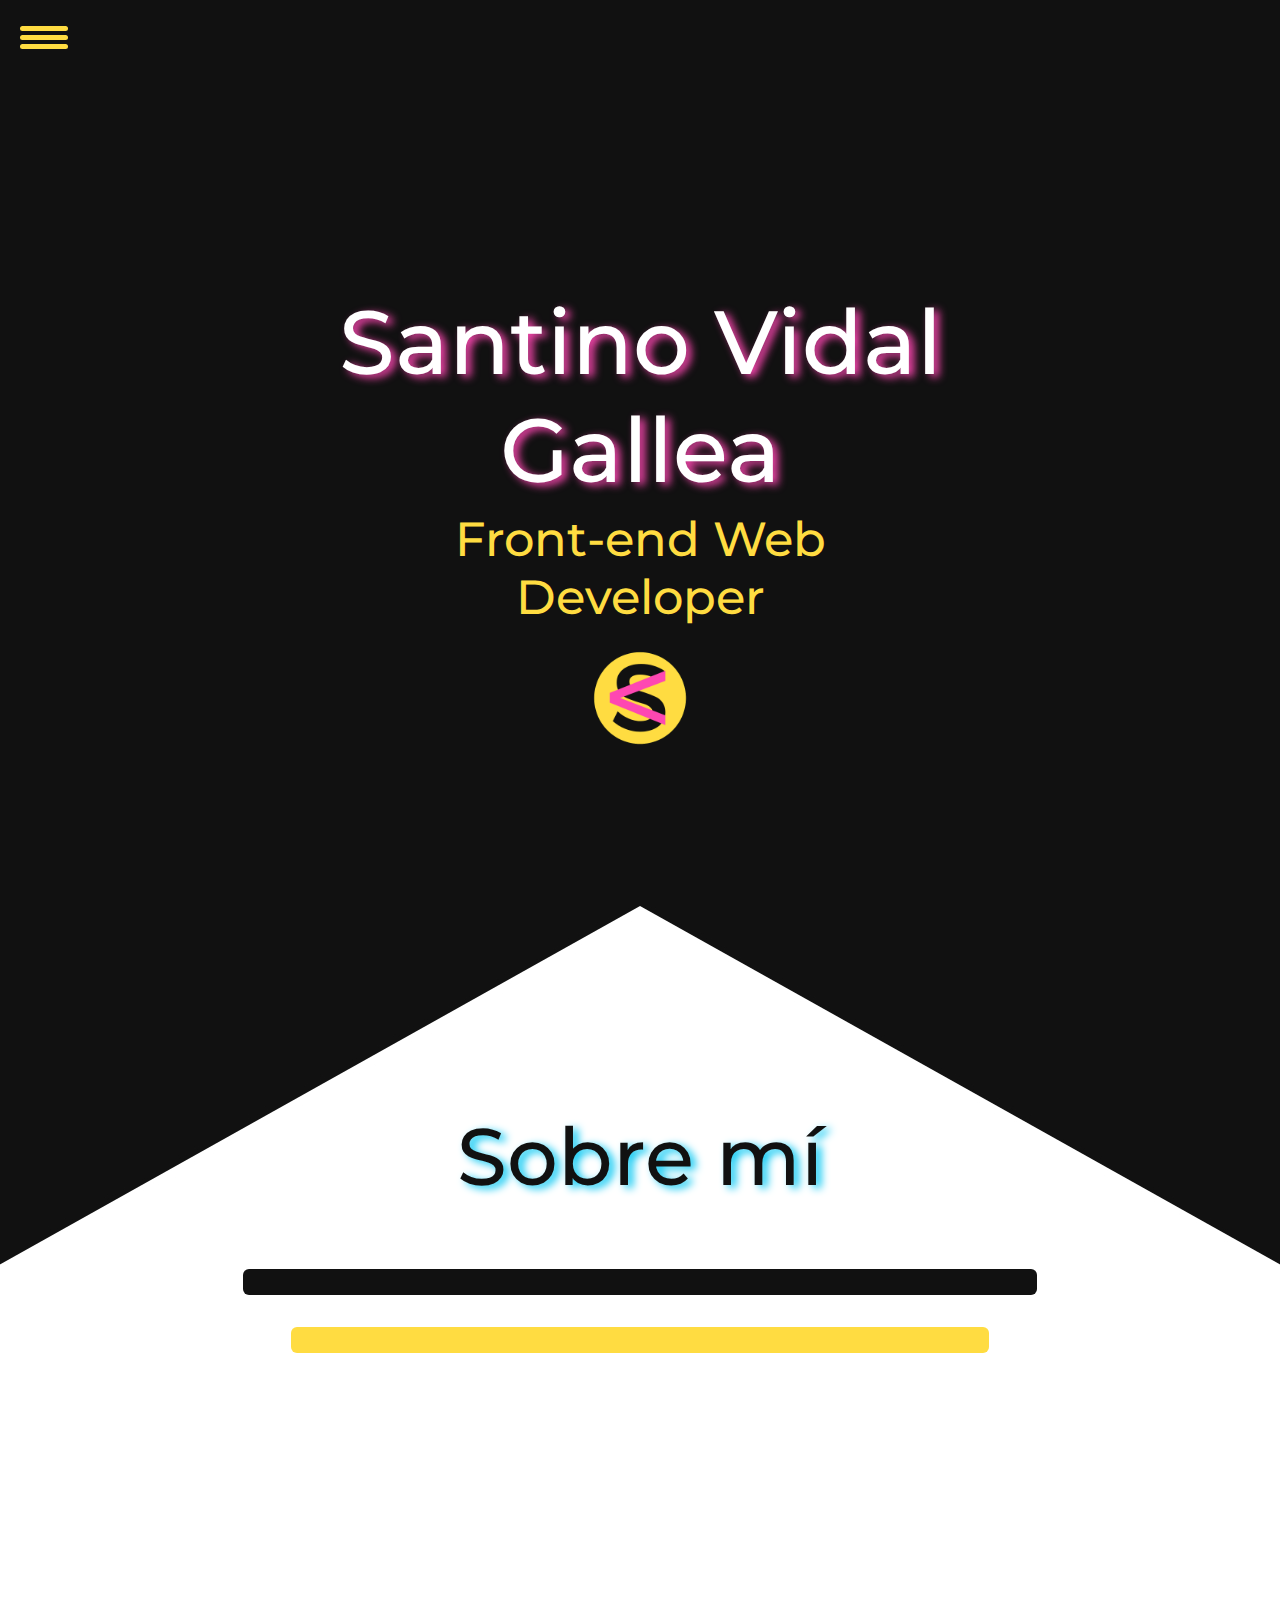
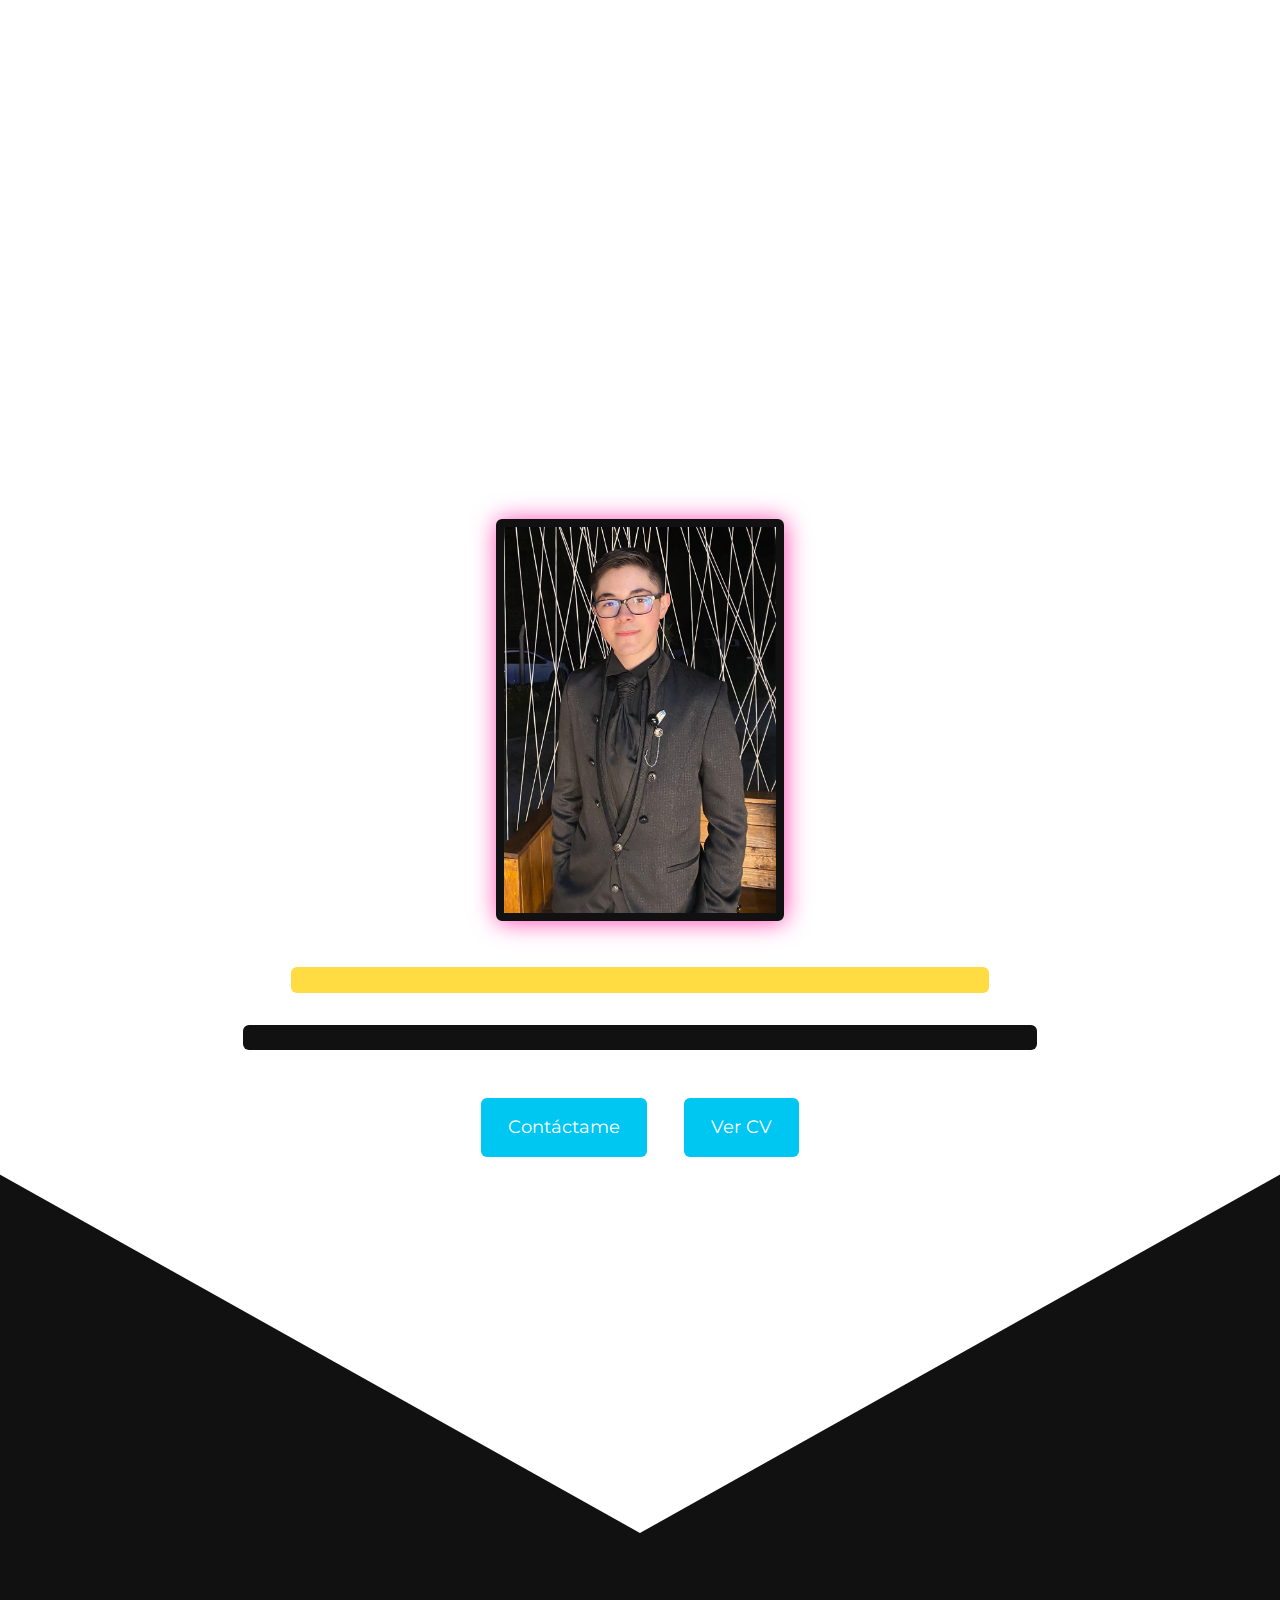
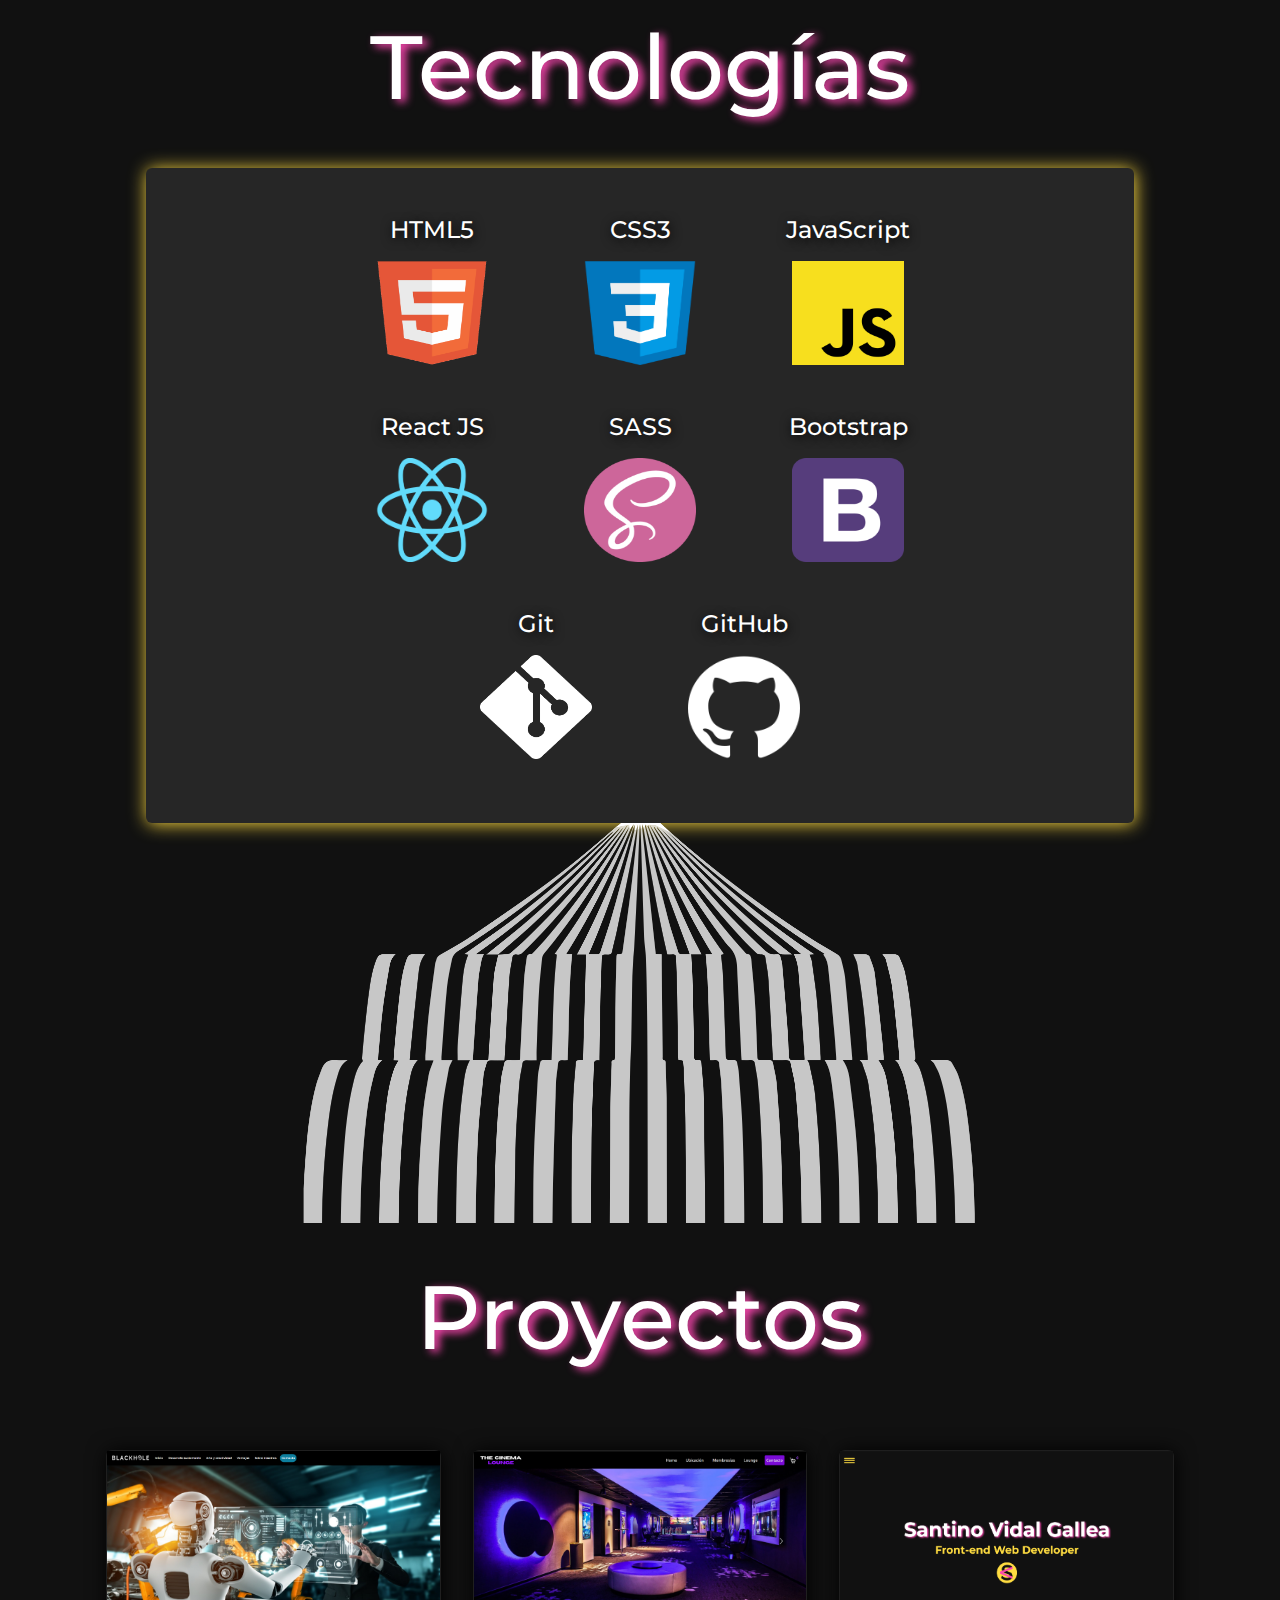
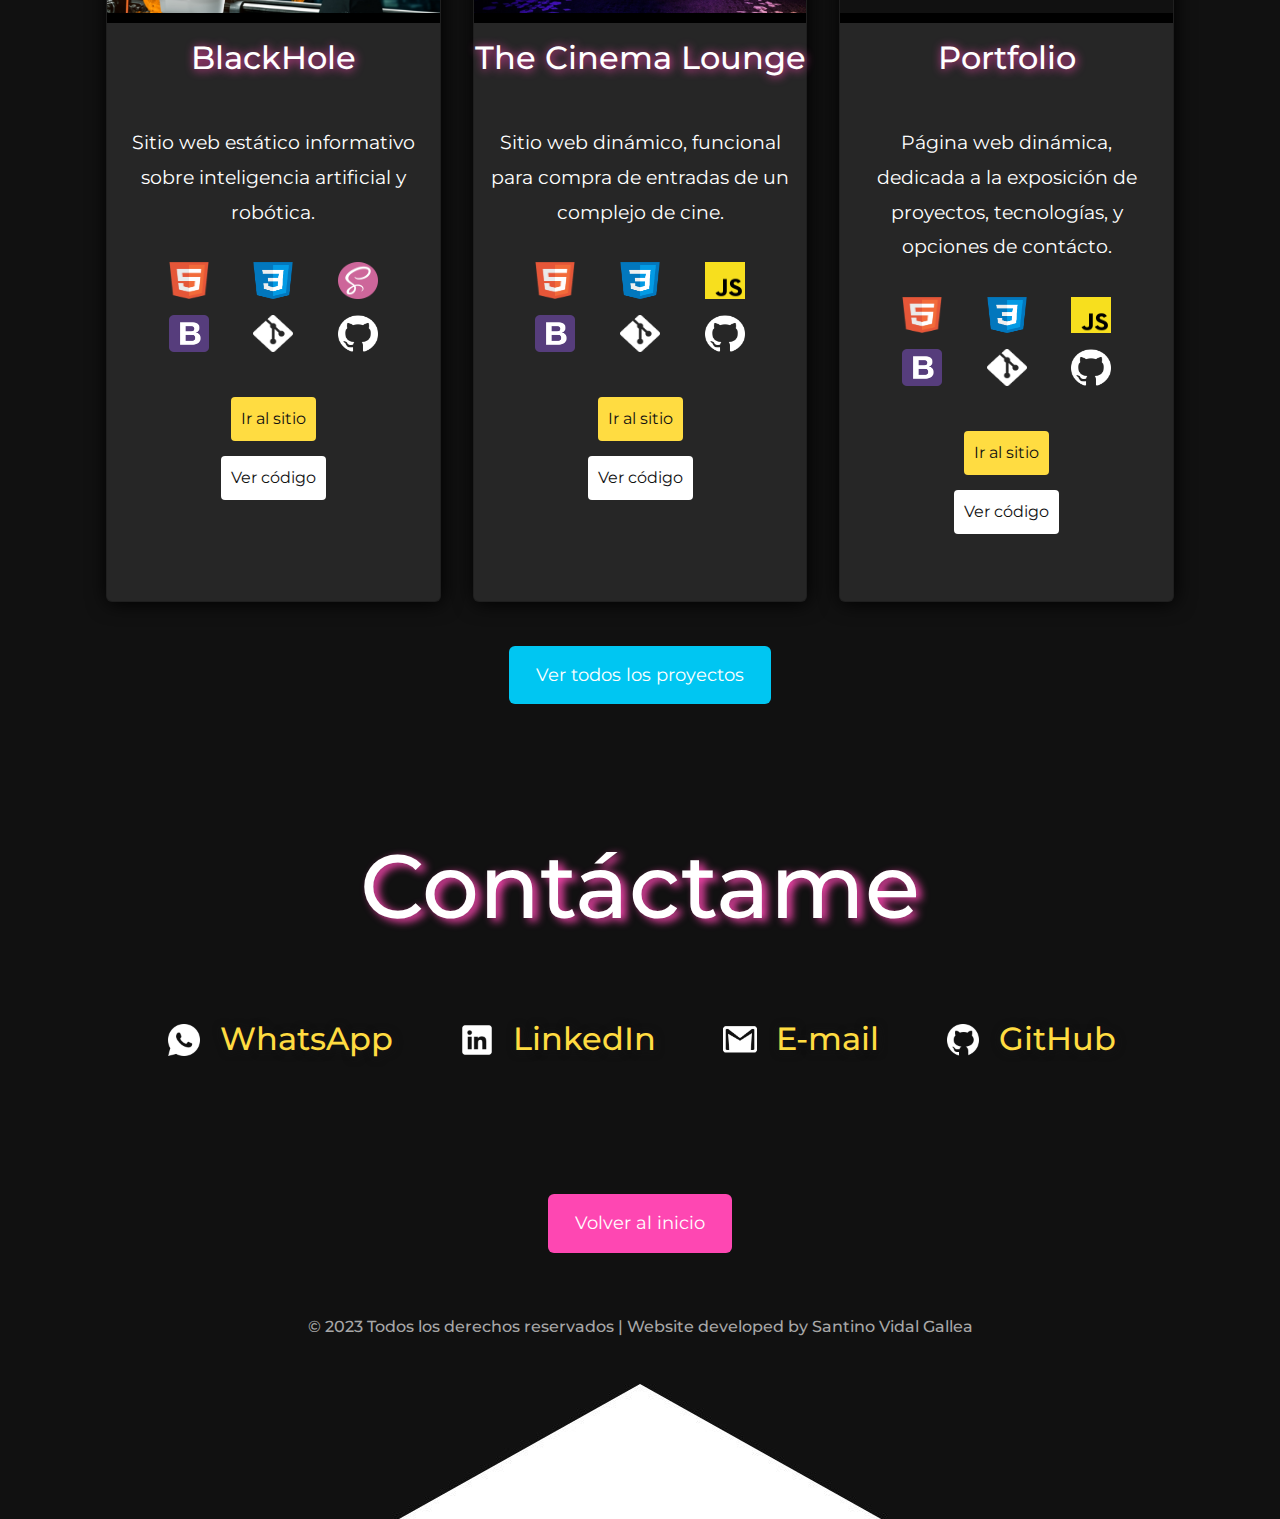
==== index.html @ 3fe56e01 "Corrección de párrafos" ====
<!DOCTYPE html>
<html lang="es">
  <head>
    <meta charset="UTF-8" />
    <meta http-equiv="X-UA-Compatible" content="IE=edge" />
    <meta name="viewport" content="width=device-width, initial-scale=1.0" />

    <!-- Favicon -->
    <link rel="shortcut icon" href="./img/svLogo.png" type="image/x-icon" />

    <!-- Link Animaciones AOS -->
    <link rel="stylesheet" href="https://unpkg.com/aos@next/dist/aos.css" />

    <!-- Link Bootstrap CSS -->
    <link
      rel="stylesheet"
      href="https://cdn.jsdelivr.net/npm/bootstrap@5.3.0-alpha1/dist/css/bootstrap.min.css"
    />

    <!-- Link CSS -->
    <link rel="stylesheet" href="./style/style.css" />

    <title>Portfolio | Santino Vidal Gallea</title>
  </head>

  <body>
    <header>
      <div id="menu">
        <div id="menu-bar" onclick="menuOnClick()">
          <div id="bar1" class="bar"></div>
          <div id="bar2" class="bar"></div>
          <div id="bar3" class="bar"></div>
        </div>
        <nav class="nav" id="nav">
          <ul>
            <li><a href="#">Inicio</a></li>
            <li><a href="#aboutMeLink">Sobre mí</a></li>
            <li><a href="#techLink">Tecnologías</a></li>
            <li><a href="#proyectosLink">Proyectos</a></li>
            <li>
              <a href="#contactLink">
                <p>Contáctame</p>
              </a>
            </li>
          </ul>
        </nav>
      </div>

      <div class="menu-bg" id="menu-bg"></div>
    </header>

    <main>
      <div class="container presentacion" id="inicio">
        <h1>Santino Vidal Gallea</h1>
        <h2>Front-end Web Developer</h2>
        <a
          href="https://www.linkedin.com/in/santino-vidal-gallea/"
          target="_blank"
        >
          <img class="logo" src="./img/svLogo.png" alt="Logo"
        /></a>
      </div>

      <div><img src="./img/slice.jpg" alt="slice" id="aboutMeLink" /></div>

      <div class="aboutMe">
        <h3>Sobre mí</h3>

        <div class="flag1"></div>
        <div class="flag2"></div>

        <p data-aos="fade-up" data-aos-duration="800">
          Mi nombre es Santino, nací en febrero del 2004, soy de Cosquín,
          Córdoba, Argentina. Me apasiona desarrollar mi creatividad,
          imaginación y conocimientos.
        </p>

        <p class="interFlag" data-aos="fade-up" data-aos-duration="800">
          Tengo un muy buen desempeño en la resolución de problemas y desarrollo
          de trabajos en equipo. Soy una persona responsable, dispuesta a dar lo
          mejor de mí siempre, para que todos los objetivos se lleven a cabo
          correctamente. Me gusta estar atento a los detalles, y realizar
          análisis en función al cumplimiento de las metas definidas.
        </p>
        <div class="perfil">
          <img src="./img/perfil.jpg" alt="Santino Vidal Gallea" />
        </div>

        <div class="flag2"></div>
        <div class="flag1"></div>

        <div class="botonContacto">
          <a
            href="https://www.linkedin.com/in/santino-vidal-gallea/"
            target="_blank"
            class="btn btn-primary"
            >Contáctame</a
          >
          <a
            href="https://drive.google.com/file/d/1b5MKSQIRP-0lL0X7_b40puyJpjWVfy6h/view?usp=drive_link"
            target="_blank"
            class="btn btn-primary"
            >Ver CV</a
          >
        </div>
      </div>

      <div><img class="transformed" src="./img/slice.jpg" alt="slice" /></div>

      <div class="container tecnologias">
        <h1 id="techLink">Tecnologías</h1>
        <div class="logosTech">
          <div>
            <h4>HTML5</h4>
            <img src="./img/html.png" alt="HTML5" />
          </div>
          <div>
            <h4>CSS3</h4>
            <img src="./img/css.png" alt="CSS3" />
          </div>
          <div>
            <h4>JavaScript</h4>
            <img src="./img/js.jpg" alt="JavaScript" />
          </div>
          <div>
            <h4>React JS</h4>
            <img src="./img/react.png" alt="React JS" />
          </div>
          <div>
            <h4>SASS</h4>
            <img src="./img/sass.png" alt="SASS" />
          </div>
          <div>
            <h4>Bootstrap</h4>
            <img src="./img/bootstrap.png" alt="Bootstrap" />
          </div>
          <div>
            <h4>Git</h4>
            <img src="./img/git.png" alt="Git" />
          </div>
          <div>
            <h4>GitHub</h4>
            <img src="./img/github.png" alt="GitHub" />
          </div>
        </div>
      </div>

      <div class="frame3 transformed">
        <img src="./img/frame3.png" alt="frame3" />
      </div>

      <div class="title-cards" id="proyectosLink">
        <h1>Proyectos</h1>
      </div>

      <div class="container-card">
        <div class="card">
          <figure>
            <img src="./img/blackhole.png" />
          </figure>
          <div class="contenido-card">
            <h4>BlackHole</h4>
            <p>
              Sitio web estático informativo sobre inteligencia artificial y
              robótica.
            </p>
            <div class="row miniIcons">
              <img src="./img/html.png" alt="html" />
              <img src="./img/css.png" alt="css" />
              <img src="./img/sass.png" alt="sass" />
              <img src="./img/bootstrap.png" alt="bootstrap" />
              <img src="./img/git.png" alt="git" />
              <img src="./img/github.png" alt="github" />
            </div>
            <a
              href="https://blackhole-ia.netlify.app/index.html"
              target="_blank"
              >Ir al sitio</a
            >
            <div class="codigo">
              <a
                href="https://github.com/SantinoVidal/BlackHole"
                target="_blank"
                >Ver código</a
              >
            </div>
          </div>
        </div>

        <div class="card">
          <figure>
            <img src="./img/TCL.png" />
          </figure>
          <div class="contenido-card">
            <h4>The Cinema Lounge</h4>
            <p>
              Sitio web dinámico, funcional para compra de entradas de un
              complejo de cine.
            </p>
            <div class="row miniIcons">
              <img src="./img/html.png" alt="html" />
              <img src="./img/css.png" alt="css" />
              <img src="./img/js.jpg" alt="JavaScript" />
              <img src="./img/bootstrap.png" alt="bootstrap" />
              <img src="./img/git.png" alt="git" />
              <img src="./img/github.png" alt="github" />
            </div>
            <a href="https://the-cinema-lounge.netlify.app" target="_blank"
              >Ir al sitio</a
            >
            <div class="codigo">
              <a
                href="https://github.com/SantinoVidal/CinemaLounge"
                target="_blank"
                >Ver código</a
              >
            </div>
          </div>
        </div>

        <div class="card">
          <figure>
            <img src="./img/portfolio.png" />
          </figure>
          <div class="contenido-card">
            <h4>Portfolio</h4>
            <p>
              Página web dinámica, dedicada a la exposición de proyectos,
              tecnologías, y opciones de contácto.
            </p>
            <div class="row miniIcons">
              <img src="./img/html.png" alt="html" />
              <img src="./img/css.png" alt="css" />
              <img src="./img/js.jpg" alt="JS" />
              <img src="./img/bootstrap.png" alt="bootstrap" />
              <img src="./img/git.png" alt="git" />
              <img src="./img/github.png" alt="github" />
            </div>
            <a href="https://santinovidal-portfolio.netlify.app" target="_blank"
              >Ir al sitio</a
            >
            <div class="codigo">
              <a
                href="https://github.com/SantinoVidal/Portfolio"
                target="_blank"
                >Ver código</a
              >
            </div>
          </div>
        </div>
      </div>
      <div class="todos">
        <a href="./sections/proyectos.html" class="btn btn-primary"
          >Ver todos los proyectos</a
        >
      </div>

      <div class="container contacto" id="contactLink">
        <h1>Contáctame</h1>
        <div class="wsp">
          <img src="./img/wsp.png" alt="Whatsapp contact" />
          <a
            href="https://api.whatsapp.com/send?phone=543541581916"
            target="_blank"
          >
            <h2>WhatsApp</h2>
          </a>
          <img src="./img/linkedinLogo.png" alt="LinkedIn" />
          <a
            href="https://www.linkedin.com/in/santino-vidal-gallea/"
            target="_blank"
          >
            <h2>LinkedIn</h2>
          </a>
          <img src="./img/gmail.png" alt="Whatsapp contact" />
          <a
            href="https://mail.google.com/mail/u/0/?fs=1&tf=cm&source=mailto&to=vidalgalleasantino@gmail.com"
            target="_blank"
          >
            <h2>E-mail</h2>
          </a>
          <img src="./img/githubLogo.png" alt="Whatsapp contact" />
          <a href="https://github.com/SantinoVidal" target="_blank">
            <h2>GitHub</h2>
          </a>
        </div>
      </div>
    </main>

    <footer>
      <div class="botonContacto">
        <a href="#" class="btn btn-danger">Volver al inicio</a>
      </div>
      <h5>
        © 2023 Todos los derechos reservados | Website developed by Santino
        Vidal Gallea
      </h5>
      <div>
        <img src="./img/slice2.jpg" alt="slice" />
      </div>
    </footer>

    <!-- Link Bootstrap JS -->
    <script
      src="https://cdn.jsdelivr.net/npm/bootstrap@5.3.0-alpha1/dist/js/bootstrap.bundle.min.js"
      integrity="sha384-w76AqPfDkMBDXo30jS1Sgez6pr3x5MlQ1ZAGC+nuZB+EYdgRZgiwxhTBTkF7CXvN"
      crossorigin="anonymous"
    ></script>

    <!-- Link AOS JS -->
    <script src="https://unpkg.com/aos@next/dist/aos.js"></script>
    <script>
      AOS.init();
    </script>

    <!-- Link JS -->
    <script src="main.js"></script>
  </body>
</html>
---- style/style.css ----
/* Importación de fuentes de texto */

@import url('https://fonts.googleapis.com/css2?family=Montserrat:wght@700&display=swap');

* {
     margin: 0;
     padding: 0;
     box-sizing: border-box;
}

/* Navbar */

header {
     position: fixed;
     z-index: 100;
}

.menuProyect {
     margin-top: -1.21rem;
}

#menu {
     z-index: 2;
}

#menu-bar {
     width: 3rem;
     height: 5rem;
     margin: 30px 0 20px 20px;
     cursor: pointer;
}

.bar {
     height: 5px;
     width: 100%;
     background-color: #ffdc41;
     display: block;
     border-radius: 5px;
     transition: 0.3s ease;
}

#bar1 {
     transform: translateY(-4px);
}

#bar3 {
     transform: translateY(4px);
}

.nav {
     transition: 0.3s ease;
     display: none;
}

.nav ul {
     padding: 0 22px;
}

.nav li {
     list-style: none;
     padding: 12px 0;
}

.nav li a {
     color: #111111;
     font-size: 1.6rem;
     text-decoration: none;
     transition: 0.4s;
     font-family: 'Montserrat', sans-serif;
}

.nav li a:hover {
     color: #191818;
     transition: 0.4s;
     text-shadow: #fe47b2 2px 1px 5px;
}

.menu-bg,
#menu {
     top: 0;
     left: 0;
     position: absolute;
}

.menu-bg {
     z-index: 1;
     width: 0;
     height: 0;
     margin: 30px 0 20px 20px;
     background-image: linear-gradient(to right, #ffdc41, #ffdc43, #ffdd46, #ffdd48, #ffdd4a);
     border-radius: 50%;
     transition: 0.3s ease;
     box-shadow: #000000 10px 3px 40px;
}

.change {
     display: block;
}

.change .bar {
     background-color: #111111;
}

.change #bar1 {
     transform: translateY(4px) rotateZ(-45deg);
}

.change #bar2 {
     opacity: 0;
}

.change #bar3 {
     transform: translateY(-6px) rotateZ(45deg);
}

.change-bg {
     width: 620px;
     height: 860px;
     transform: translate(-60%, -30%);
}

.nav li p {
     margin: 0rem;
     font-size: 1.6rem;
     color: #fe47b2;
     transition: 0.4s;
}

.nav li p:hover {
     color: #fe47b2;
     transition: 0.4s;
     text-shadow: #00afd6 2px 1px 5px;
}

/* Página principal */

body {
     height: 100%;
     background-color: #111111;
}

.presentacion {
     padding: 17.5rem;
     padding-bottom: 15rem;
     text-align: center;
}

h1 {
     text-align: center;
     margin-top: 0.5rem;
     margin-left: -7rem;
     margin-right: -7rem;
     font-size: 5.6rem;
     color: #ffffff;
     font-family: 'Montserrat', sans-serif;
     text-shadow: #fe47b2 5px 3px 8px;
}

h2 {
     text-align: center;
     font-size: 3rem;
     color: #ffdc41;
     font-family: 'Montserrat', sans-serif;
}

.logo {
     margin-top: 1rem;
     width: 6rem;
     height: 6rem;
     margin-bottom: -5rem;
}

/* Sobre mí */

img {
     width: 100%;
}

.aboutMe {
     background: #ffffff;
     /* fallback for old browsers */
     background: -webkit-linear-gradient(to right, #ffffff, #ffffff);
     /* Chrome 10-25, Safari 5.1-6 */
     background: linear-gradient(to right, #ffffff, #ffffff);
     /* W3C, IE 10+/ Edge, Firefox 16+, Chrome 26+, 
     Opera 12+, Safari 7+ */
     padding: 21.2rem;
     padding-bottom: 0rem;
}

h3 {
     font-size: 5rem;
     margin-top: -31rem;
     margin-bottom: 4rem;
     color: #111111;
     text-align: center;
     font-family: 'Montserrat', sans-serif;
     text-shadow: #00c6f2 5px 3px 8px;
}

.flag1 {
     padding: 0.8rem;
     margin-left: -6rem;
     margin-right: -6rem;
     margin-top: 3rem;
     background-color: #111111;
     border-radius: 6px;
}

.flag2 {
     padding: 0.8rem;
     margin-left: -3rem;
     margin-right: -3rem;
     margin-top: 2rem;
     margin-bottom: -1rem;
     background-color: #ffdc41;
     border-radius: 6px;
}

p {
     margin-top: 4rem;
     margin-bottom: -2rem;
     font-size: 1.9rem;
     color: #111111;
     text-align: center;
     font-family: 'Montserrat', sans-serif;
}

.interFlag {
     margin-top: 4rem;
     margin-bottom: 3rem;
}

.perfil {
     margin: auto;
     margin-top: 2rem;
     margin-bottom: 10rem;
     width: 18rem;
     height: 18rem;
}

.perfil img {
     border: 0.5rem solid #111111;
     box-shadow: #fe47b2 1px 1px 25px;
     border-radius: 6px;
}

.botonContacto {
     text-align: center;
}

.btn-primary {
     background-color: #00c6f2;
     color: white;
     font-size: 1.1rem;
     font-family: 'Montserrat', sans-serif;
     padding: 1rem;
     padding-left: 1.7rem;
     padding-right: 1.7rem;
     margin-top: 3rem;
     margin-bottom: 1rem;
     margin-left: 1rem;
     margin-right: 1rem;
     border: none;
     transition: 0.4s;
}

.btn-primary:hover {
     background-color: #00afd6;
     color: #fff;
     box-shadow: #00afd6 1px 1px 11px;
     transition: 0.4s;
}

.transformed {
     transform: rotate(180deg);
}

/* Tecnologías */

.tecnologias {
     background-color: #111111;
     padding-top: 23rem;
     padding-bottom: 8rem;
}

.tecnologias h1 {
     text-align: center;
     margin-top: -18rem;
}

.logosTech {
     background-color: #262626;
     padding-top: 2rem;
     padding-bottom: 2rem;
     padding-left: 5rem;
     padding-right: 5rem;
     margin-top: 3rem;
     display: flex;
     flex-direction: row;
     justify-content: center;
     flex-wrap: wrap;
     margin-left: 4rem;
     margin-right: 4rem;
     border: solid 0px #111111;
     border-radius: 6px;
     box-shadow: #ffdc41 1px 1px 18px;
}

.tecnologias img {
     margin-bottom: 2rem;
     margin-left: 3rem;
     margin-right: 3rem;
     display: flex;
     flex-direction: row;
     width: 7rem;
     height: 6.5rem;
}

.logosTech h4 {
     font-size: 1.5rem;
     color: white;
     text-shadow: #000000 1px 2px 11px;
     text-align: center;
     margin-bottom: 1rem;
     margin-top: 1rem;
     font-family: 'Montserrat', sans-serif;
}

.frame3 {
     margin: auto;
     margin-top: -8rem;
     width: 50rem;
}

.frame3 img {
     height: 25rem;
}

/* Proyectos */

.title-cards h1 {
     margin-top: 0rem;
     text-align: center;
}

.card h4 {
     font-size: 2rem;
     color: white;
     text-shadow: #fe47b2 1px 1px 10px;
     margin-bottom: -1rem;
     font-family: 'Montserrat', sans-serif;
}

.card .contenido-card p {
     line-height: 1.8;
     color: #ffffff;
     font-size: 1.2rem;
     margin-bottom: 20px;
     margin-left: 1rem;
     margin-right: 1rem;
     font-family: 'Montserrat', sans-serif;
}

.container-card {
     width: 100%;
     display: flex;
     max-width: 1100px;
     margin: auto;
}

.title-cards {
     width: 100%;
     max-width: 1080px;
     margin: auto;
     padding: 20px;
     margin-top: 20px;
     margin-bottom: 2rem;
     text-align: center;
}

.card {
     width: 100%;
     height: 47rem;
     margin: 20px;
     margin-left: 1rem;
     margin-right: 1rem;
     border-radius: 6px;
     background-color: #262626;
     box-shadow: #000000 1px 1px 20px;
     transition: all 400ms ease-out;
     cursor: default;
}


.card:hover {
     box-shadow: #fe47b2 1px 1px 18px;
     transform: translateY(-3%);
}

.card img {
     width: 100%;
     height: 172px;
     border-bottom: solid 10px #000000;
}

.card .contenido-card {
     text-align: center;
}

.card .contenido-card a {
     display: inline-block;
     padding: 10px;
     margin-top: 10px;
     text-decoration: none;
     color: #111111;
     background-color: #ffdc41;
     border-radius: 4px;
     transition: all 400ms ease;
     margin-bottom: 5px;
     font-family: 'Montserrat', sans-serif;
}

.card .contenido-card a:hover {
     background-color: #ffeb90;
     color: #111111;
     box-shadow: #ffeb90 1px 1px 8px;
}

.card .contenido-card .codigo a {
     color: #111111;
     background-color: #ffffff;
}

.card .contenido-card .codigo a:hover {
     color: #111111;
     background-color: #ffffff;
     box-shadow: #ffffff 1px 1px 8px;
}

.flex-container {
     flex-wrap: wrap;
}

.miniIcons {
     margin: 2rem;
     margin-top: 1rem;
     display: flex;
     flex-direction: row;
     justify-content: space-evenly;
}

.miniIcons img {
     width: 4rem;
     height: 2.3rem;
     margin: 0.2rem;
     margin-top: 0.8rem;
     border: none;
}

.todos {
     margin-top: -1.5rem;
     text-align: center;
     font-family: 'Montserrat', sans-serif;
}

/* Contáctame */

.contacto {
     margin-top: 2rem;
     padding-bottom: 17rem;
}

.contacto h1 {
     margin-top: 7rem;
     text-align: center;
}

.contacto h2 {
     font-size: 2rem;
     margin-right: 2rem;
}

.contacto a {
     text-decoration: none;
     text-shadow: #161616 1px 1px 10px;
}

.contacto a:hover {
     text-shadow: #ffdc41 1px 1px 10px;
     transition: 0.4s;
}

.wsp {
     margin-top: 5rem;
     display: flex;
     flex-direction: row;
     justify-content: center;
     margin-bottom: -12rem;
}

.contacto img {
     height: 2.5rem;
     width: 2.5rem;
     margin-right: 1rem;
     margin-left: 2rem;
}

.btn-danger {
     background-color: #fe47b2;
     color: white;
     font-size: 1.1rem;
     font-family: 'Montserrat', sans-serif;
     padding: 1rem;
     padding-left: 1.7rem;
     padding-right: 1.7rem;
     margin-top: 3rem;
     margin-bottom: 3rem;
     margin-left: 1rem;
     margin-right: 1rem;
     border: none;
}

.btn-danger:hover {
     background-color: #ff6ec3;
     box-shadow: #ff6ec3 1px 1px 8px;
}

h5 {
     text-align: center;
     font-size: 1rem;
     color: #a7a7a7;
     font-family: 'Montserrat', sans-serif;
     margin-top: 1rem;
     margin-bottom: 3rem;
}

/* Responsive Mobile */

@media (max-width: 575.98px) {

     /* Navbar */

     header {
          position: fixed;
          z-index: 100;
     }

     .menuProyect {
          margin-top: -1.21rem;
     }

     #menu {
          z-index: 2;
     }

     #menu-bar {
          width: 1.8rem;
          height: 1rem;
          margin: 30px 0 20px 20px;
          cursor: pointer;
     }

     .bar {
          height: 3.5px;
          width: 100%;
          background-color: #ffdc41;
          display: block;
          border-radius: 5px;
          transition: 0.3s ease;
     }

     #bar1 {
          height: 3px;
          transform: translateY(-4px);
     }

     #bar3 {
          height: 3px;
          transform: translateY(4px);
     }

     .nav {
          transition: 0.3s ease;
          display: none;
     }

     .nav ul {
          padding: 0 22px;
     }

     .nav li {
          list-style: none;
          padding: 12px 0;
     }

     .nav li a {
          color: #111111;
          font-size: 1rem;
          text-decoration: none;
          transition: 0.4s;
          font-family: 'Montserrat', sans-serif;
     }

     .nav li a:hover {
          color: #191818;
          transition: 0.4s;
          text-shadow: #fe47b2 2px 1px 5px;
     }

     .menu-bg,
     #menu {
          top: 0;
          left: 0;
          position: absolute;
     }

     .menu-bg {
          z-index: 1;
          width: 0;
          height: 0;
          margin: 30px 0 20px 20px;
          background-image: linear-gradient(to right, #ffdc41, #ffdc43, #ffdd46, #ffdd48, #ffdd4a);
          border-radius: 50%;
          transition: 0.3s ease;
          box-shadow: #000000 10px 3px 40px;
     }

     .change {
          display: block;
     }

     .change .bar {
          background-color: #111111;
     }

     .change #bar1 {
          transform: translateY(4px) rotateZ(-45deg);
     }

     .change #bar2 {
          opacity: 0;
     }

     .change #bar3 {
          transform: translateY(-6px) rotateZ(45deg);
     }

     .change-bg {
          width: 360px;
          height: 600px;
          transform: translate(-60%, -30%);
     }

     .nav li p {
          margin: 0rem;
          font-size: 1rem;
          color: #fe47b2;
          transition: 0.4s;
     }

     .nav li p:hover {
          color: #fe47b2;
          transition: 0.4s;
          text-shadow: #00afd6 2px 1px 5px;
     }

     /* Página principal */

     body {
          height: 100%;
          background-color: #111111;
     }

     .presentacion {
          padding: 1rem;
          padding-bottom: 10rem;
          text-align: center;
     }

     .presentacion h1 {
          text-align: center;
          margin-top: 14rem;
          margin-left: 0rem;
          margin-right: 0rem;
          font-size: 3.3rem;
          color: #ffffff;
          font-family: 'Montserrat', sans-serif;
          text-shadow: #fe47b2 5px 3px 8px;
     }

     h2 {
          margin-top: 1.5rem;
          text-align: center;
          font-size: 1.9rem;
          color: #ffdc41;
          font-family: 'Montserrat', sans-serif;
     }

     .logo {
          margin-top: 1.5rem;
          width: 4.2rem;
          height: 4.2rem;
          margin-bottom: -3rem;
     }

     /* Sobre mí */

     img {
          width: 100%;
     }

     .aboutMe {
          background: #ffffff;
          /* fallback for old browsers */
          background: -webkit-linear-gradient(to right, #ffffff, #ffffff);
          /* Chrome 10-25, Safari 5.1-6 */
          background: linear-gradient(to right, #ffffff, #ffffff);
          /* W3C, IE 10+/ Edge, Firefox 16+, Chrome 26+, 
     Opera 12+, Safari 7+ */
          padding: 0rem;
          padding-bottom: 21.2;
     }

     h3 {
          font-size: 2rem;
          margin-top: 0rem;
          margin-bottom: 2rem;
          color: #000000;
          text-align: center;
          font-family: 'Montserrat', sans-serif;
          text-shadow: #00c6f2 5px 3px 8px;
     }

     .flag1 {
          padding: 0.5rem;
          margin-left: 1rem;
          margin-right: 1rem;
          margin-top: 2rem;
          background-color: #111111;
          border-radius: 6px;
     }

     .flag2 {
          padding: 0.5rem;
          margin-left: 3rem;
          margin-right: 3rem;
          margin-top: 1rem;
          margin-bottom: -1rem;
          background-color: #ffdc41;
          border-radius: 6px;
     }

     p {
          margin-top: 3rem;
          margin-left: 2.8rem;
          margin-right: 2.8rem;
          margin-bottom: -2rem;
          font-size: 0.8rem;
          color: #000000;
          text-align: center;
          font-family: 'Montserrat', sans-serif;
     }

     .interFlag {
          margin-top: 3.5rem;
          margin-bottom: 2.5rem;
     }

     .perfil {
          margin: auto;
          margin-top: 1rem;
          margin-bottom: 6rem;
          width: 10rem;
          height: 10rem;
     }

     .perfil img {
          border: 0.5rem solid #111111;
          box-shadow: #fe47b2 1px 1px 25px;
          border-radius: 6px;
     }

     .botonContacto {
          text-align: center;
     }

     .btn-primary {
          background-color: #00c6f2;
          color: white;
          font-size: 0.8rem;
          font-family: 'Montserrat', sans-serif;
          padding: 1rem;
          padding-left: 1rem;
          padding-right: 1rem;
          margin-top: 2rem;
          margin-bottom: 1rem;
          margin-left: 0.5rem;
          margin-right: 0.5rem;
          border: none;
     }

     .btn-primary:hover {
          background-color: #00afd6;
          color: #fff;
          box-shadow: #00afd6 1px 1px 11px;
     }

     .transformed {
          transform: rotate(180deg);
     }

     /* Tecnologías */

     .tecnologias {
          background-color: #111111;
          padding-top: 23rem;
          padding-bottom: 8rem;
     }

     .tecnologias h1 {
          margin: 0rem;
          text-align: center;
          margin-top: -19rem;
          font-size: 2.5rem;
     }

     .logosTech {
          background-color: #262626;
          padding-top: 1rem;
          padding-bottom: 1rem;
          padding-left: 0rem;
          padding-right: 0rem;
          margin-top: 3rem;
          display: flex;
          flex-direction: row;
          justify-content: center;
          flex-wrap: wrap;
          margin-left: 1.9rem;
          margin-right: 1.9rem;
          border: solid 0px #111111;
          border-radius: 6px;
          box-shadow: #ffdc41 1px 1px 18px;
     }

     .tecnologias img {
          margin-bottom: 1.5rem;
          margin-left: 2rem;
          margin-right: 2rem;
          display: flex;
          flex-direction: row;
          width: 3rem;
          height: 2.9rem;
     }

     .logosTech h4 {
          font-size: 1rem;
          color: white;
          text-shadow: #000000 1px 2px 11px;
          text-align: center;
          margin-bottom: 0.8rem;
          margin-top: 1rem;
          font-family: 'Montserrat', sans-serif;
     }

     .frame3 {
          margin: auto;
          margin-top: -8rem;
          width: 18rem;
     }

     .frame3 img {
          height: 8rem;
     }

     /* Proyectos */

     .title-cards h1 {
          margin: 0rem;
          margin-top: 0rem;
          margin-bottom: -1.8rem;
          text-align: center;
          font-size: 2.5rem;
     }

     .card h4 {
          margin-left: 0.6rem;
          margin-right: 0.6rem;
          font-size: 1.5rem;
          color: white;
          text-shadow: #fe47b2 1px 1px 10px;
          margin-bottom: -1.5rem;
          font-family: 'Montserrat', sans-serif;
     }

     .card .contenido-card p {
          line-height: 1.8;
          color: #ffffff;
          font-size: 0.8rem;
          margin-bottom: 20px;
          margin-left: 1rem;
          margin-right: 1rem;
          font-family: 'Montserrat', sans-serif;
     }

     .title-cards {
          width: 100%;
          max-width: 1080px;
          margin: auto;
          padding: 20px;
          margin-top: 20px;
          margin-bottom: 2rem;
          text-align: center;
     }

     .container-card {
          display: flex;
          flex-direction: row;
          justify-content: center;
          flex-wrap: wrap;
     }

     .card {
          width: 17.8rem;
          height: 36.5rem;
          margin-top: 1.3rem;
          border-radius: 6px;
          background-color: #262626;
          box-shadow: #000000 1px 1px 20px;
          transition: all 400ms ease-out;
          cursor: default;
     }


     .card:hover {
          box-shadow: #fe47b2 1px 1px 18px;
          transform: translateY(-3%);
     }

     .card img {
          width: 100%;
          height: 170px;
          border-bottom: solid 10px #111111;
     }

     .card .contenido-card {
          text-align: center;
     }

     .card .contenido-card a {
          font-size: 0.9rem;
          display: inline-block;
          padding: 10px;
          margin-top: 10px;
          text-decoration: none;
          color: #000000;
          background-color: #ffdc41;
          border-radius: 4px;
          transition: all 400ms ease;
          margin-bottom: 5px;
          font-family: 'Montserrat', sans-serif;
     }

     .card .contenido-card a:hover {
          background-color: #ffeb90;
          color: #000000;
          box-shadow: #ffeb90 1px 1px 8px;
     }

     .card .contenido-card .codigo a {
          color: #111111;
          background-color: #ffffff;
     }

     .card .contenido-card .codigo a:hover {
          color: #111111;
          background-color: #ffffff;
          box-shadow: #ffffff 1px 1px 8px;
     }

     .flex-container {
          flex-wrap: wrap;
     }

     .miniIcons {
          margin: 2rem;
          margin-top: 1rem;
          display: flex;
          flex-direction: row;
          justify-content: space-evenly;
     }

     .miniIcons img {
          width: 3.5rem;
          height: 1.9rem;
          margin: 0rem;
          margin-top: 0.8rem;
          border: none;
     }

     .todos {
          padding: 1rem;
          margin-top: -2rem;
          margin-bottom: -1rem;
          text-align: center;
          font-family: 'Montserrat', sans-serif;
     }

     /* Contáctame */

     .contacto {
          margin-top: 2rem;
          padding-bottom: 17rem;
     }

     .contacto h1 {
          margin: 0rem;
          margin-top: 4rem;
          margin-bottom: 2.5rem;
          text-align: center;
          font-size: 2.5rem;
     }

     .contacto h2 {
          font-size: 1.3rem;
          margin: 0rem;
          margin-bottom: 1rem;
     }

     .contacto a {
          text-decoration: none;
          text-shadow: #161616 1px 1px 10px;
          transition: 0.4s;
     }

     .contacto a:hover {
          text-shadow: #ffdc41 1px 1px 10px;
          transition: 0.4s;
     }

     .wsp {
          margin-top: 2rem;
          display: flex;
          flex-direction: column;
          flex-wrap: wrap;
          justify-content: center;
          margin-bottom: -15rem;
     }

     .contacto img {
          margin: auto;
          margin-bottom: 1rem;
          height: 2rem;
          width: 2rem;
     }

     .btn-danger {
          background-color: #fe47b2;
          color: white;
          font-size: 0.9rem;
          font-family: 'Montserrat', sans-serif;
          padding: 1rem;
          padding-left: 1.7rem;
          padding-right: 1.7rem;
          margin-top: 1rem;
          margin-bottom: 3rem;
          margin-left: 1rem;
          margin-right: 1rem;
          border: none;
          transition: 0.4s;
     }

     .btn-danger:hover {
          background-color: #ff6ec3;
          box-shadow: #ff6ec3 1px 1px 8px;
          transition: 0.4s;
     }

     h5 {
          text-align: center;
          font-size: 0.8rem;
          color: #a7a7a7;
          font-family: 'Montserrat', sans-serif;
          margin: auto;
          margin-bottom: 3rem;
          margin-left: 2rem;
          margin-right: 2rem;
     }

}
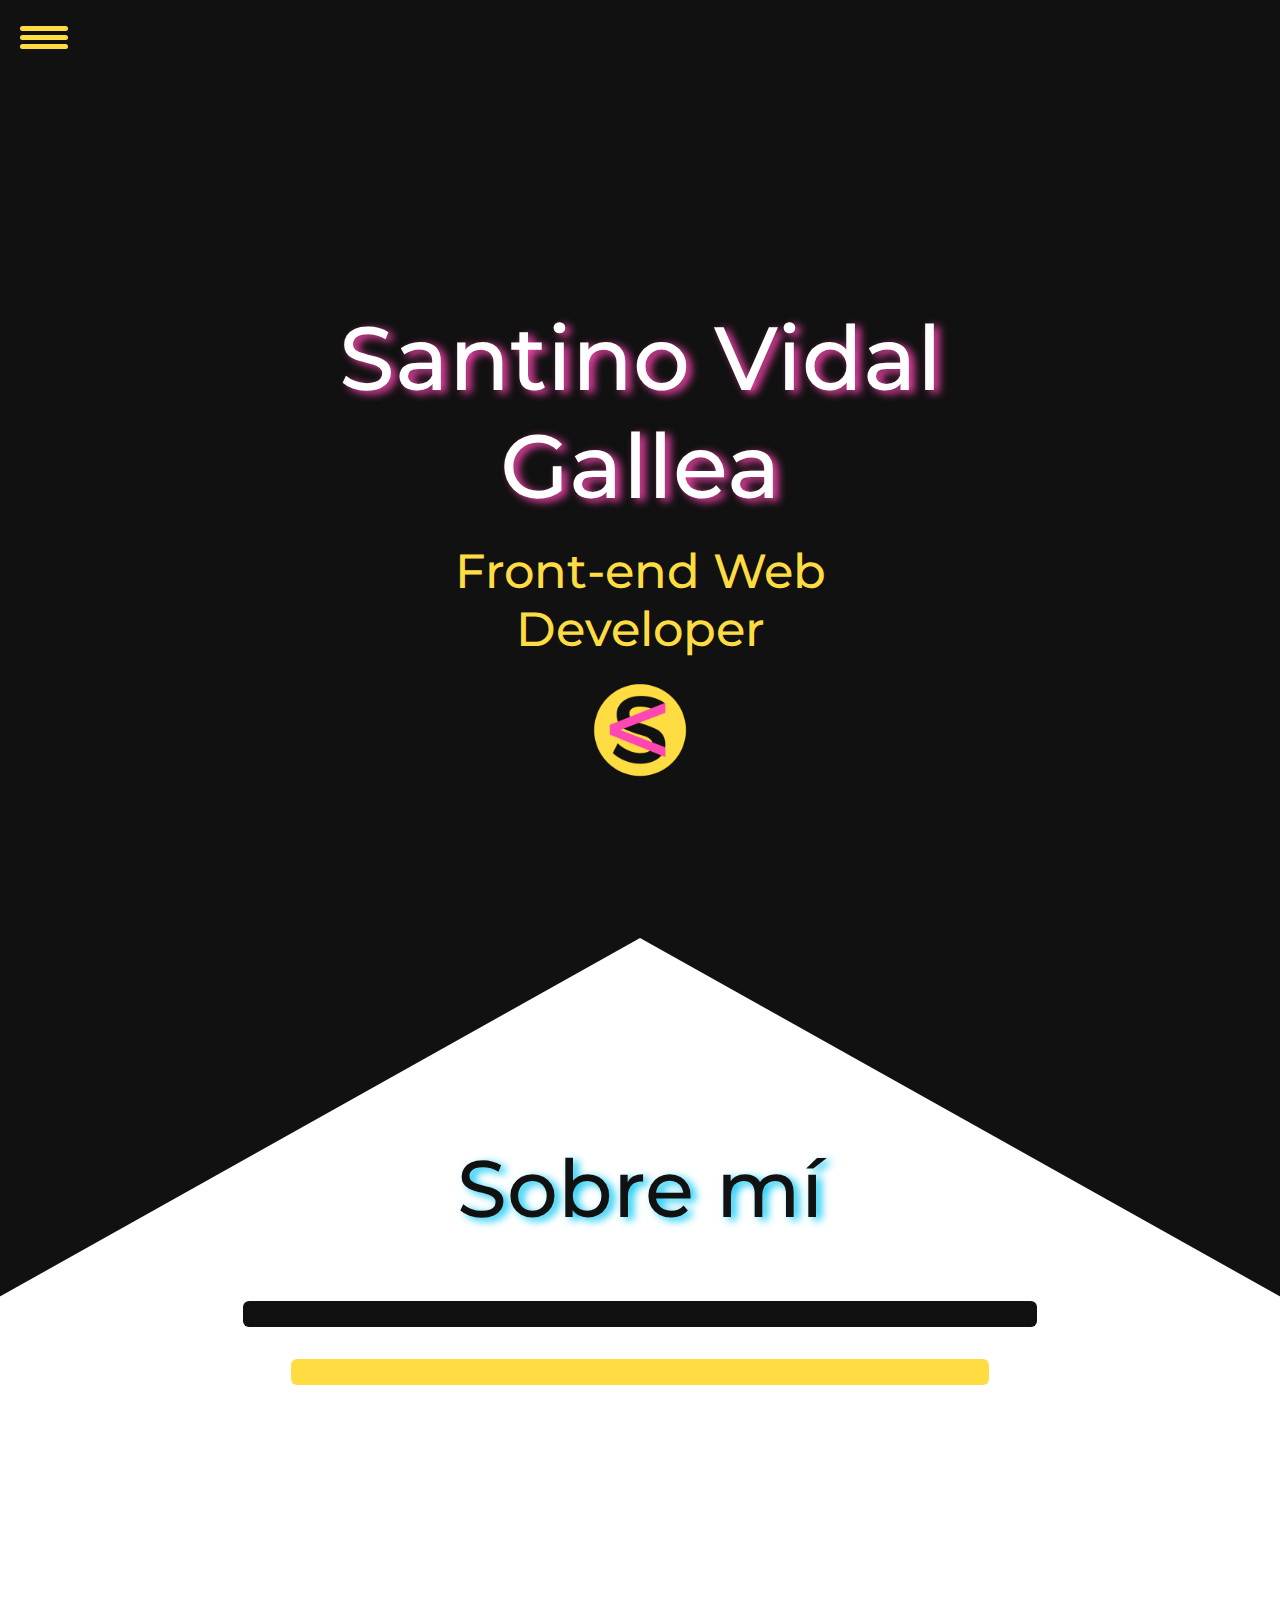
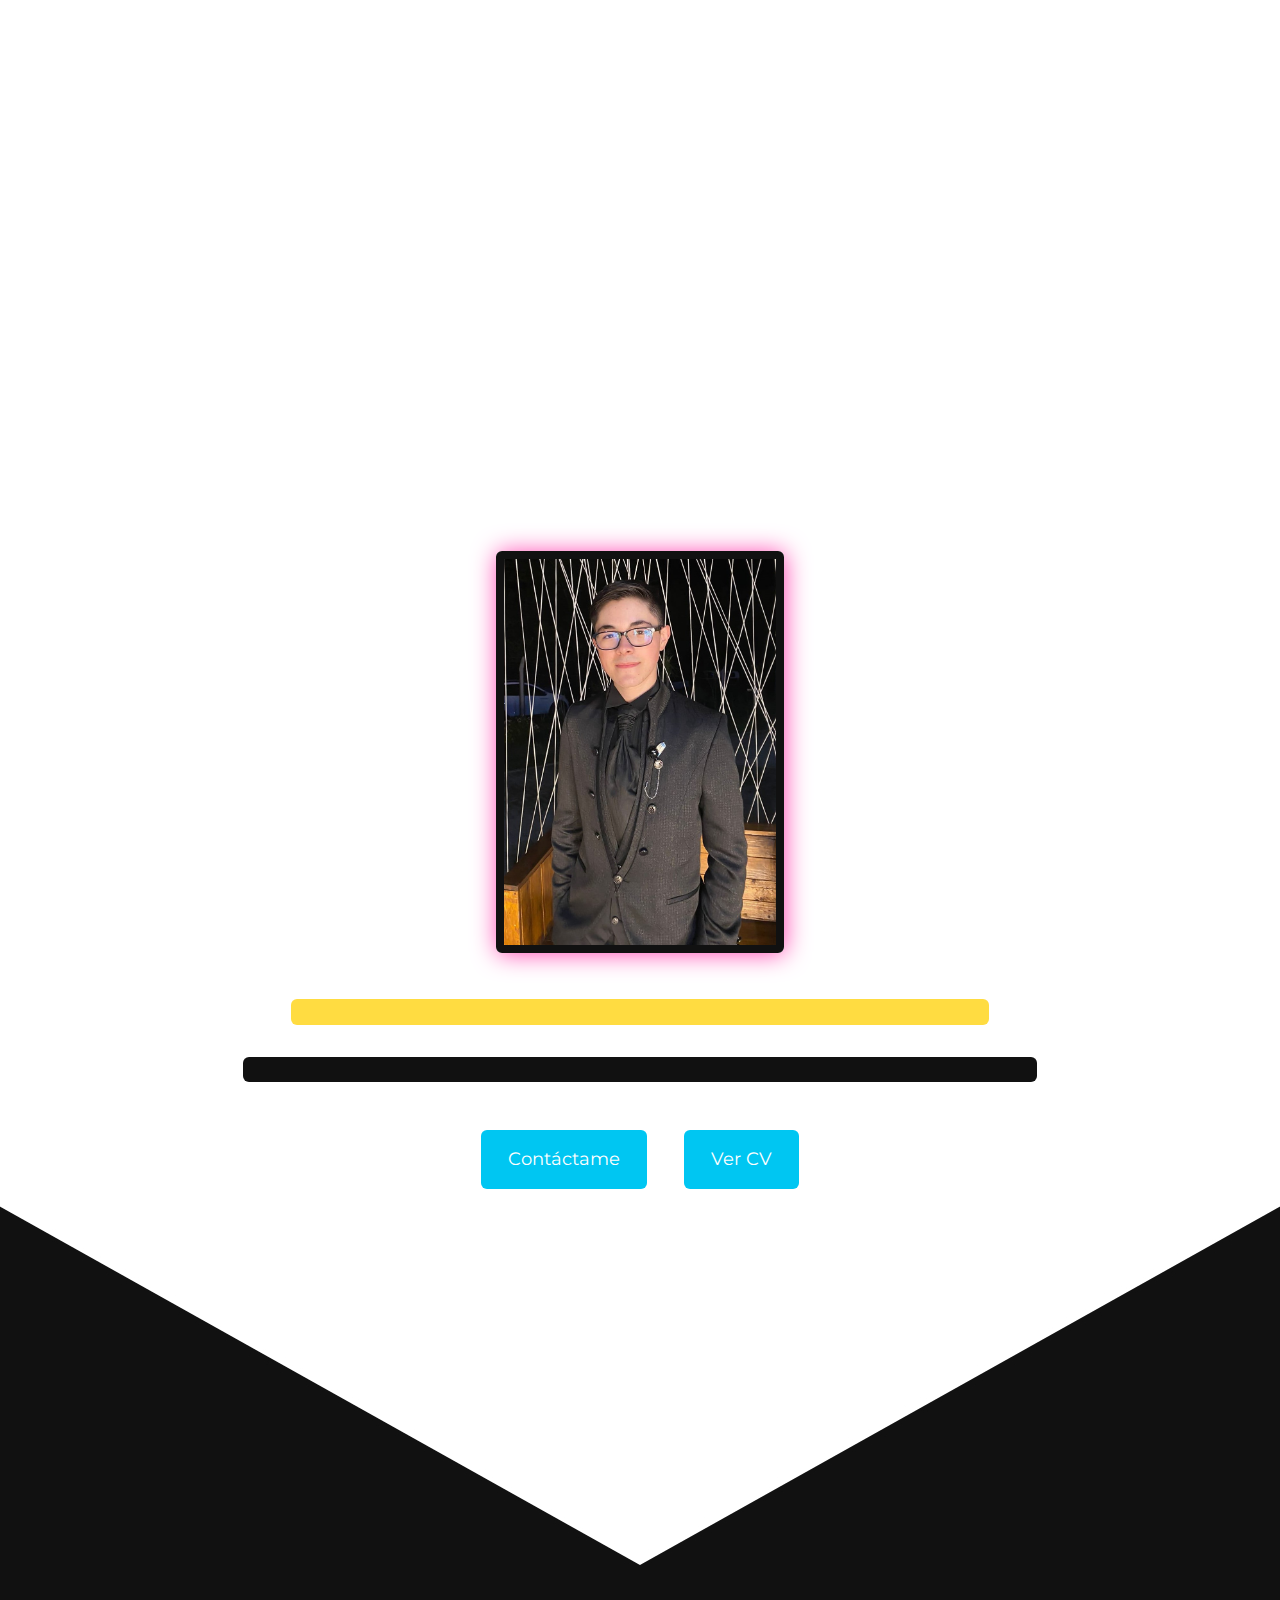
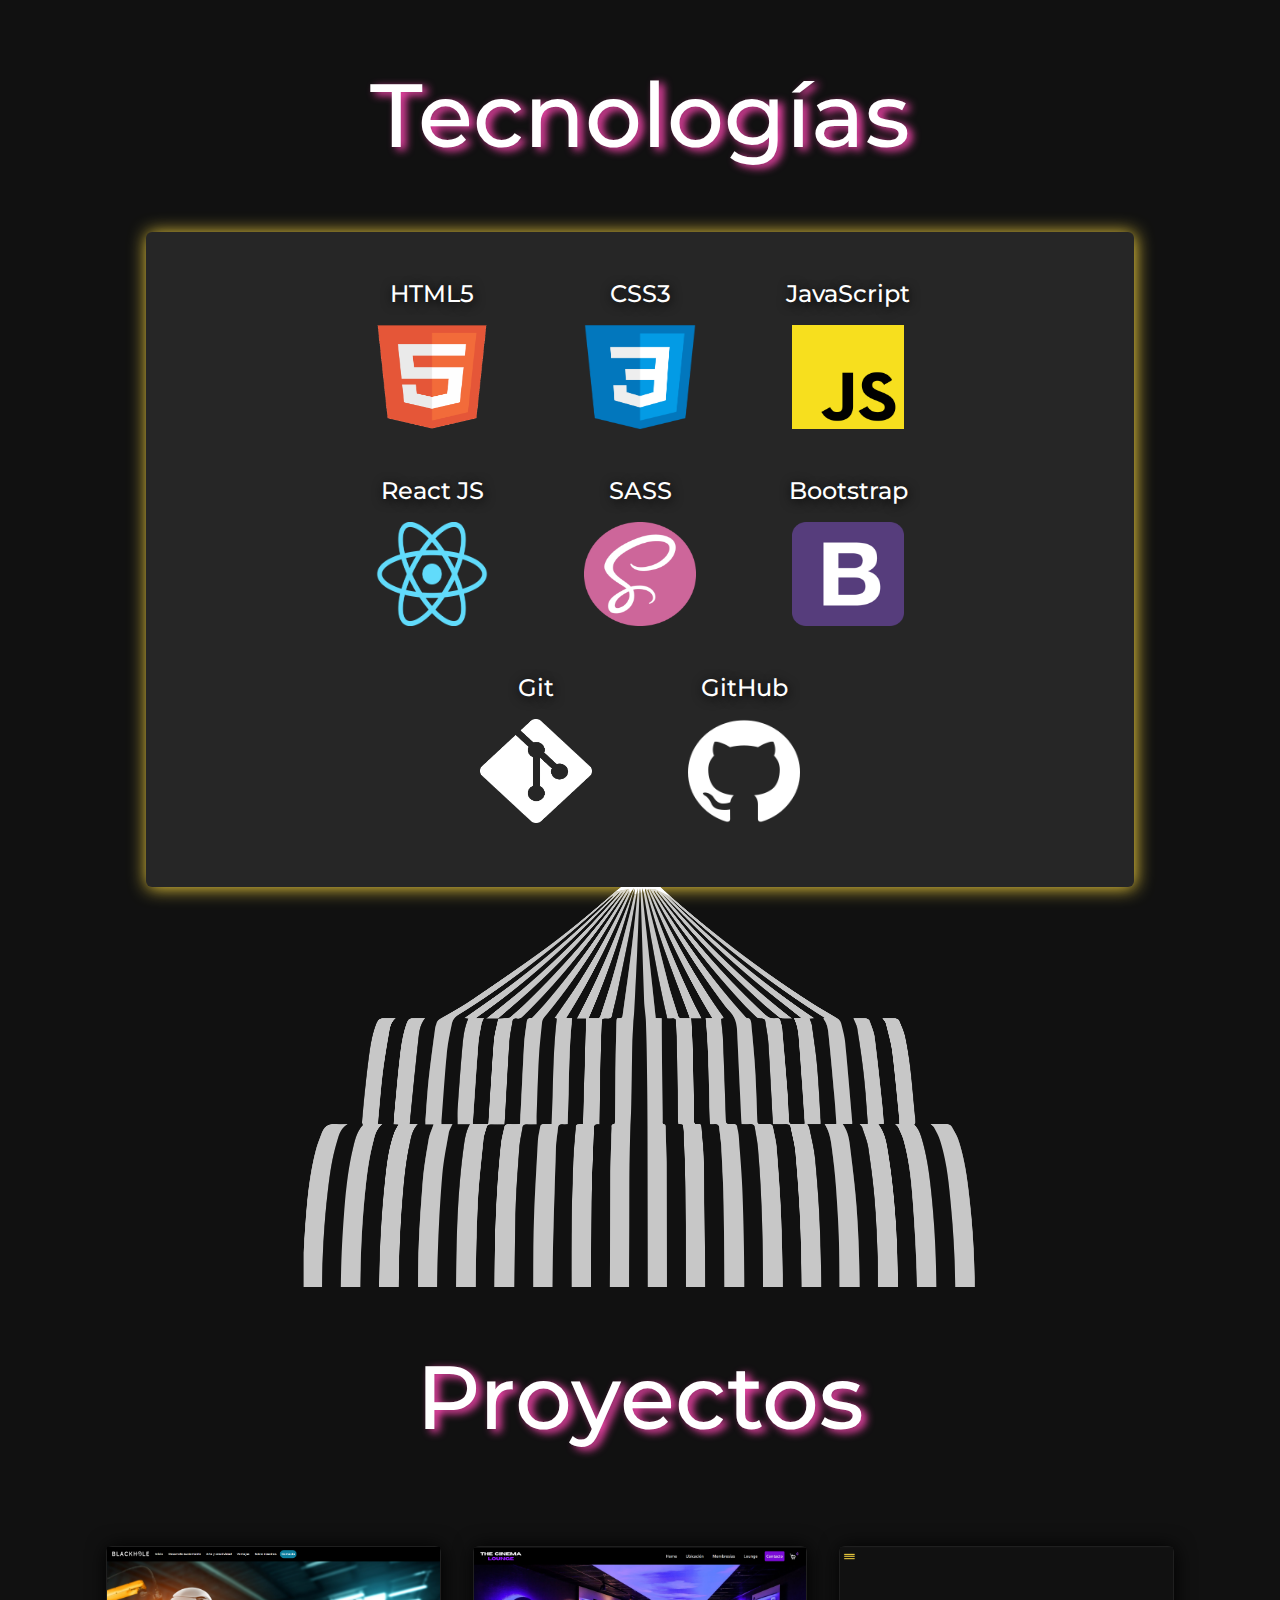
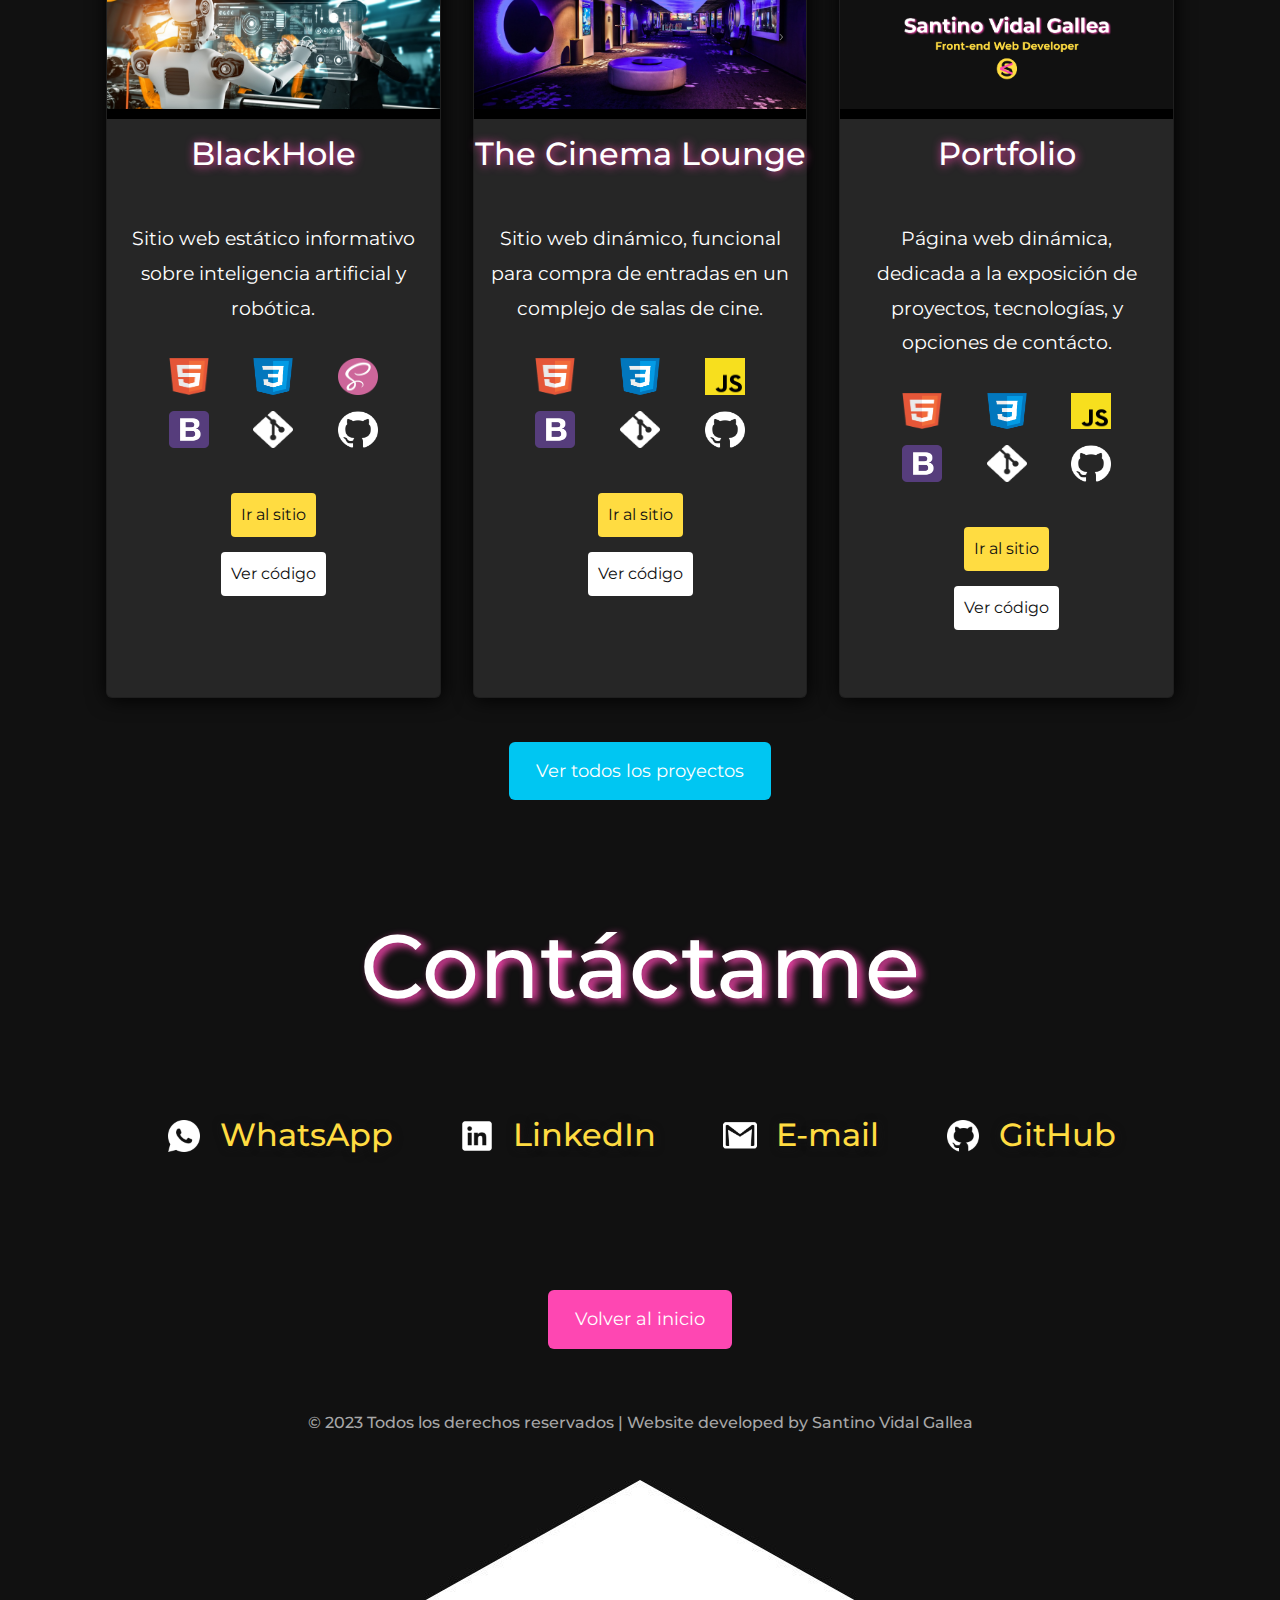
==== commit ffdd8139: "Modificación de gramática en párrafos" ====
--- a/index.html
+++ b/index.html
@@ -77,10 +77,10 @@
 
         <p class="interFlag" data-aos="fade-up" data-aos-duration="800">
           Tengo un muy buen desempeño en la resolución de problemas y desarrollo
-          de trabajos en equipo. Soy una persona responsable, dispuesta a dar lo
-          mejor de mí siempre, para que todos los objetivos se lleven a cabo
-          correctamente. Me gusta estar atento a los detalles, y realizar
-          análisis en función al cumplimiento de las metas definidas.
+          de trabajos en equipo. Soy una persona responsable, siempre dispuesta
+          a dar lo mejor de mí, para que todos los goals se cumplan de manera
+          esperada. Me gusta estar atento a los detalles para asegurar un
+          trabajo preciso y de óptima calidad.
         </p>
         <div class="perfil">
           <img src="./img/perfil.jpg" alt="Santino Vidal Gallea" />
@@ -194,8 +194,8 @@
           <div class="contenido-card">
             <h4>The Cinema Lounge</h4>
             <p>
-              Sitio web dinámico, funcional para compra de entradas de un
-              complejo de cine.
+              Sitio web dinámico, funcional para compra de entradas en un
+              complejo de salas de cine.
             </p>
             <div class="row miniIcons">
               <img src="./img/html.png" alt="html" />
--- a/style/style.css
+++ b/style/style.css
@@ -150,6 +150,7 @@
      margin-top: 0.5rem;
      margin-left: -7rem;
      margin-right: -7rem;
+     padding: 1rem;
      font-size: 5.6rem;
      color: #ffffff;
      font-family: 'Montserrat', sans-serif;
@@ -472,7 +473,7 @@
 }
 
 .contacto h1 {
-     margin-top: 7rem;
+     margin-top: 5rem;
      text-align: center;
 }
 
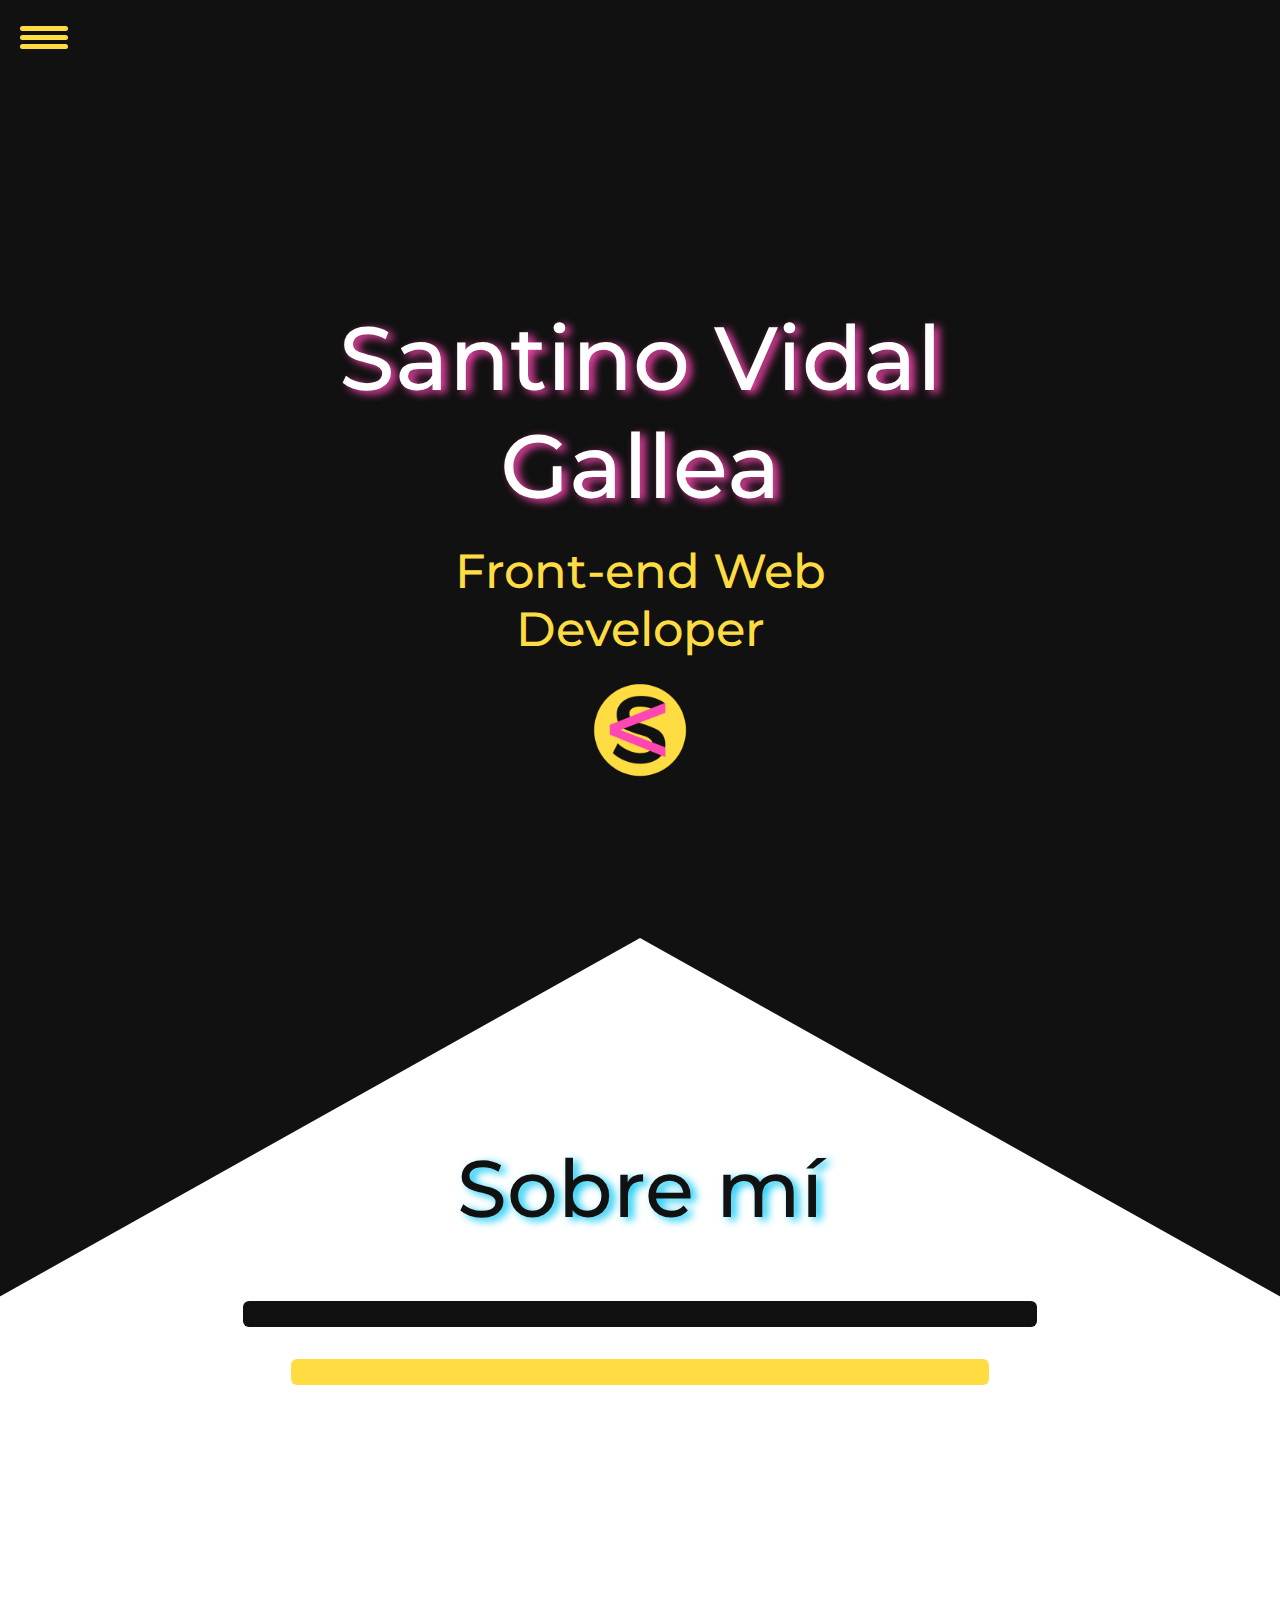
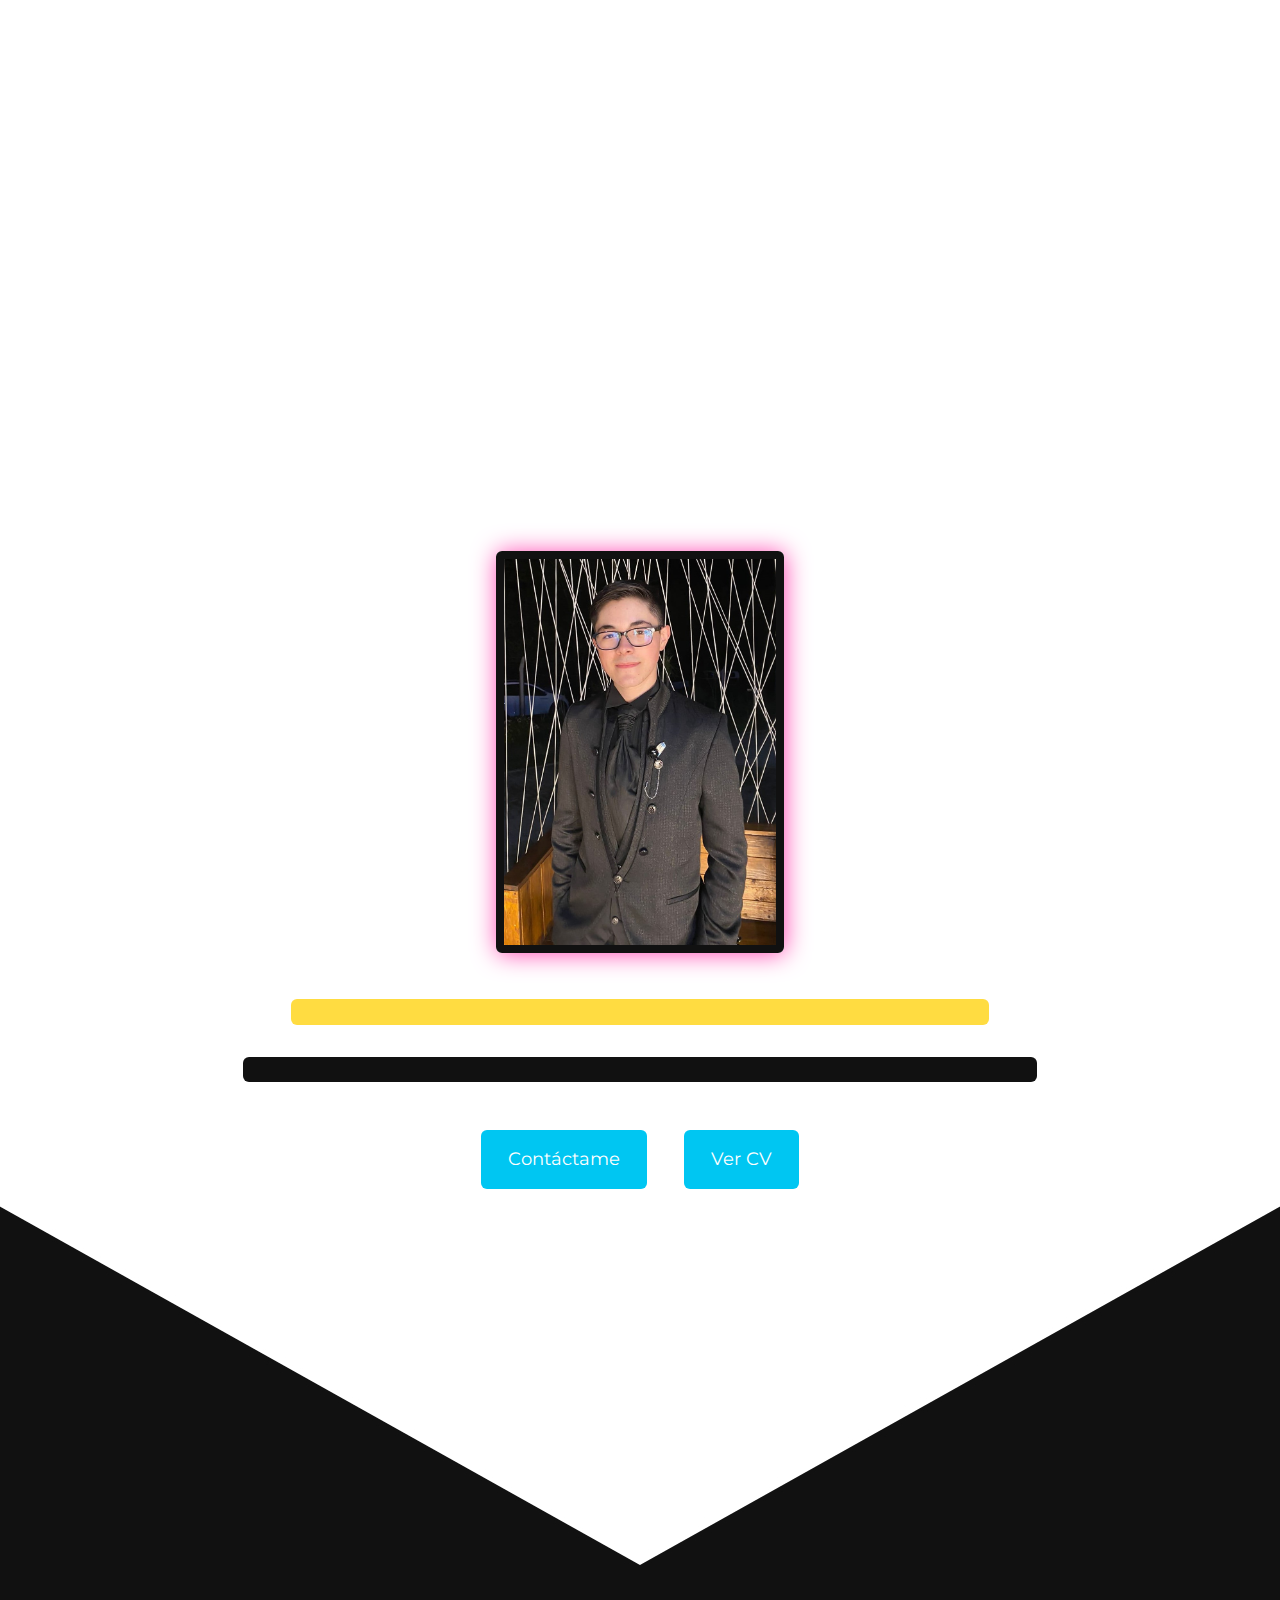
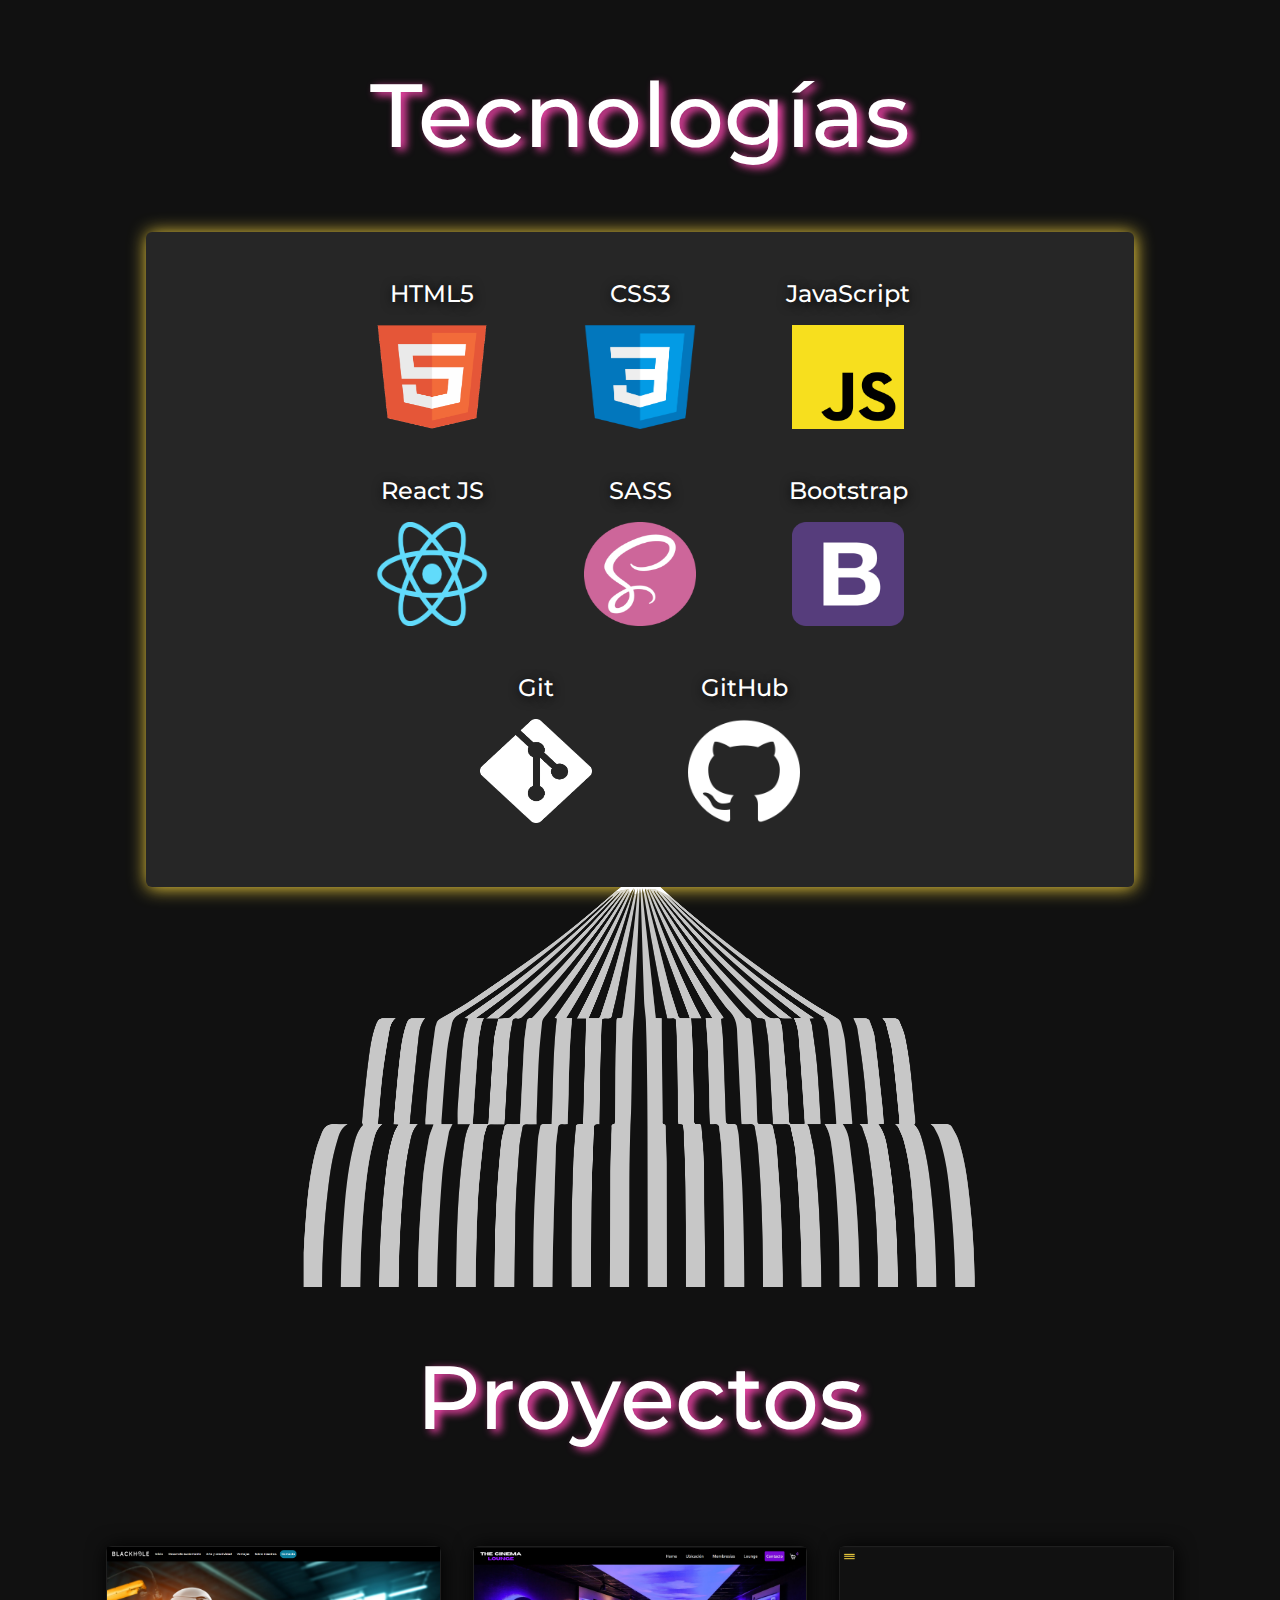
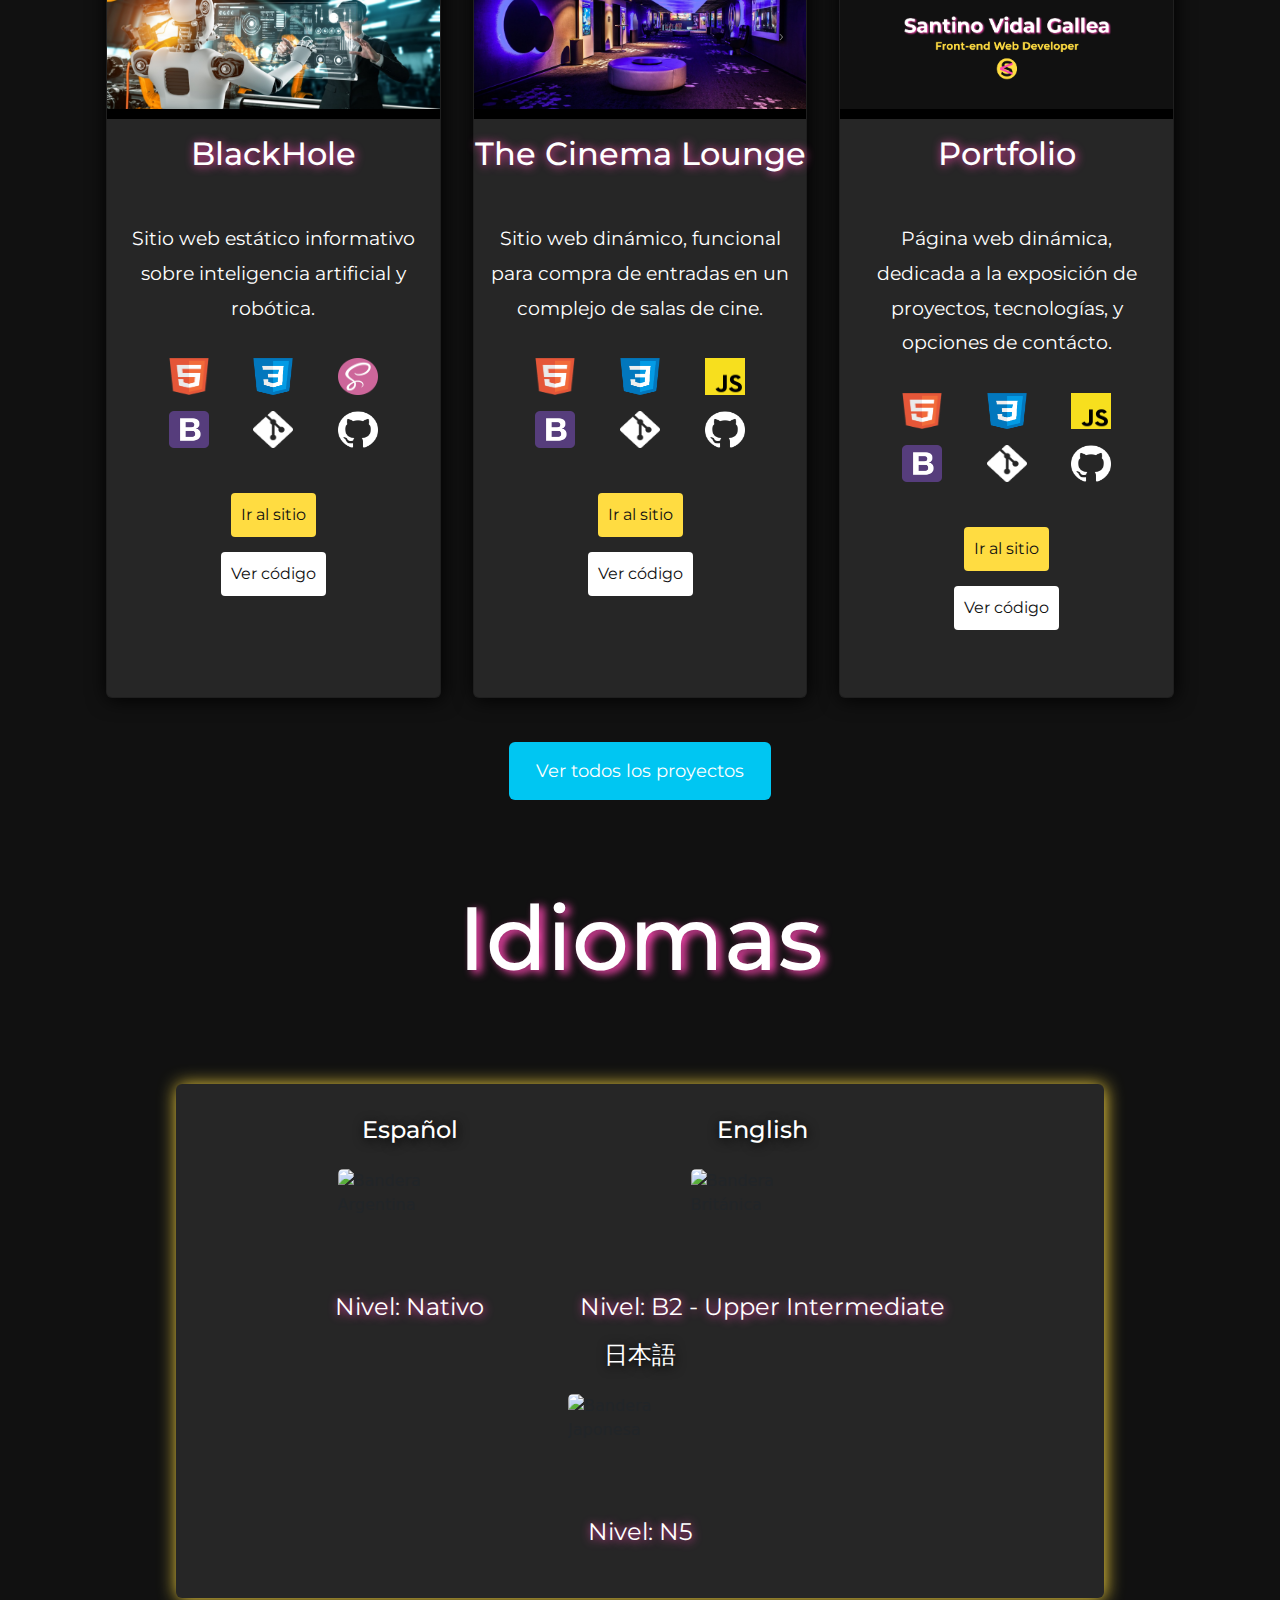
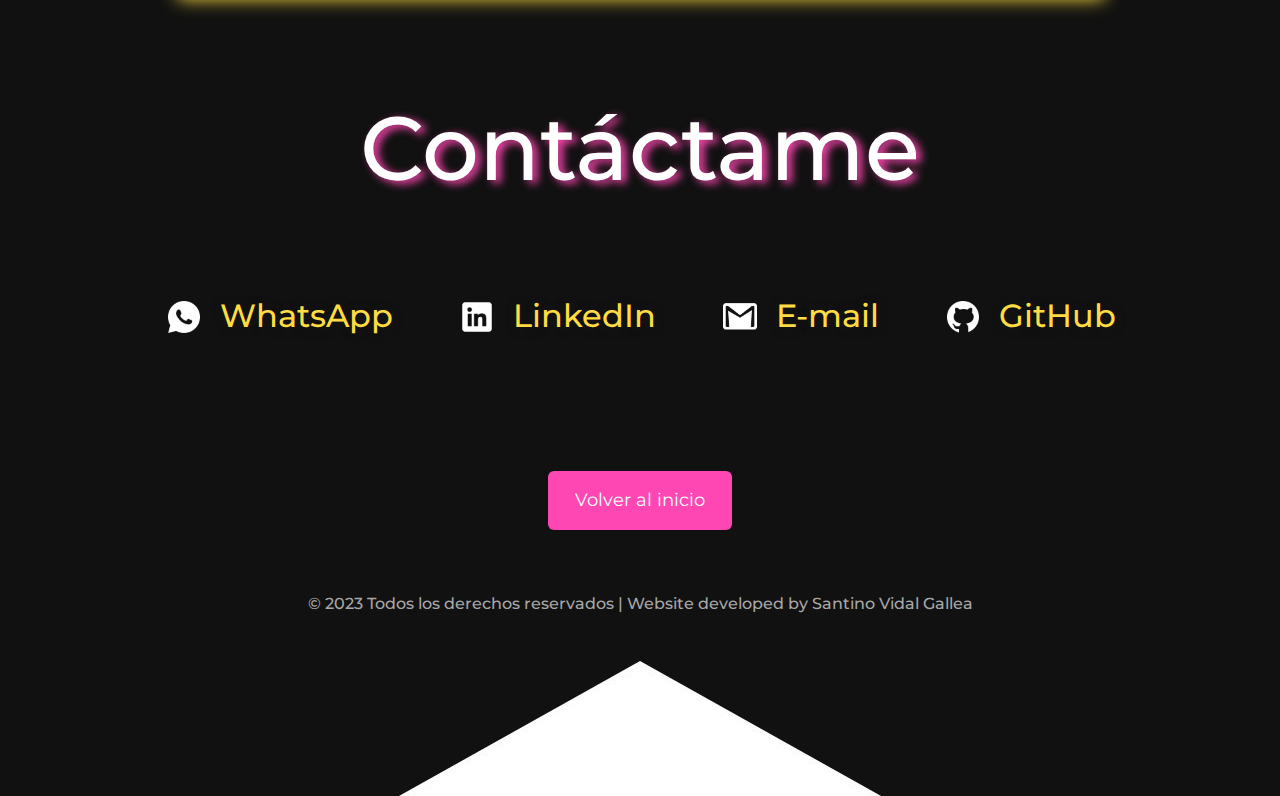
==== commit caa3958d: "Anexo Idiomas" ====
--- a/index.html
+++ b/index.html
@@ -37,6 +37,7 @@
             <li><a href="#aboutMeLink">Sobre mí</a></li>
             <li><a href="#techLink">Tecnologías</a></li>
             <li><a href="#proyectosLink">Proyectos</a></li>
+            <li><a href="#langLink">Idiomas</a></li>
             <li>
               <a href="#contactLink">
                 <p>Contáctame</p>
@@ -78,9 +79,9 @@
         <p class="interFlag" data-aos="fade-up" data-aos-duration="800">
           Tengo un muy buen desempeño en la resolución de problemas y desarrollo
           de trabajos en equipo. Soy una persona responsable, siempre dispuesta
-          a dar lo mejor de mí, para que todos los goals se cumplan de manera
-          esperada. Me gusta estar atento a los detalles para asegurar un
-          trabajo preciso y de óptima calidad.
+          a dar lo mejor de mí, y desde mi rol poder aportar al cumplimiento de
+          goals establecidos. Me gusta estar atento a los detalles para asegurar
+          un trabajo preciso y de óptima calidad.
         </p>
         <div class="perfil">
           <img src="./img/perfil.jpg" alt="Santino Vidal Gallea" />
@@ -255,6 +256,45 @@
         >
       </div>
 
+      <div class="title-cards" id="langLink">
+        <h1>Idiomas</h1>
+      </div>
+
+      <div class="lang">
+        <div class="idioma">
+          <h4>Español</h4>
+          <div class="bandera">
+            <img
+              src="https://res.cloudinary.com/dhghrffht/image/upload/v1688433493/Flag_of_Argentina__281816_29_y0mk9a.svg"
+              alt="Bandera Argentina"
+            />
+          </div>
+          <p>Nivel: Nativo</p>
+        </div>
+
+        <div class="idioma">
+          <h4>English</h4>
+          <div class="bandera">
+            <img
+              src="https://res.cloudinary.com/dhghrffht/image/upload/v1688435452/images_uxd4pu.png"
+              alt="Bandera Británica"
+            />
+          </div>
+          <p>Nivel: B2 - Upper Intermediate</p>
+        </div>
+
+        <div class="idioma">
+          <h4>日本語</h4>
+          <div class="bandera">
+            <img
+              src="https://res.cloudinary.com/dhghrffht/image/upload/v1688433545/800px-Flag_of_Japan.svg_g8qwjf.png"
+              alt="Bandera Japonesa"
+            />
+          </div>
+          <p>Nivel: N5</p>
+        </div>
+      </div>
+
       <div class="container contacto" id="contactLink">
         <h1>Contáctame</h1>
         <div class="wsp">
--- a/style/style.css
+++ b/style/style.css
@@ -63,7 +63,7 @@
 
 .nav li a {
      color: #111111;
-     font-size: 1.6rem;
+     font-size: 1.4rem;
      text-decoration: none;
      transition: 0.4s;
      font-family: 'Montserrat', sans-serif;
@@ -121,7 +121,7 @@
 
 .nav li p {
      margin: 0rem;
-     font-size: 1.6rem;
+     font-size: 1.4rem;
      color: #fe47b2;
      transition: 0.4s;
 }
@@ -465,6 +465,65 @@
      font-family: 'Montserrat', sans-serif;
 }
 
+/* Idiomas */
+
+#langLink {
+     margin-top: 2rem;
+     margin-bottom: 2rem;
+}
+
+.lang {
+     background-color: #262626;
+     padding-top: 2rem;
+     padding-bottom: 2rem;
+     margin-top: 3rem;
+     margin-left: 11rem;
+     margin-right: 11rem;
+     display: flex;
+     flex-direction: row;
+     justify-content: center;
+     flex-wrap: wrap;
+     border: solid 0px #111111;
+     border-radius: 6px;
+     box-shadow: #ffdc41 1px 1px 18px;
+}
+
+.lang h4 {
+     font-size: 1.5rem;
+     color: white;
+     text-shadow: #000000 1px 2px 11px;
+     text-align: center;
+     margin-bottom: 1.5rem;
+     margin-top: 0rem;
+     font-family: 'Montserrat', sans-serif;
+}
+
+.bandera {
+     height: 10rem;
+     width: 9rem;
+     margin: auto;
+     margin-bottom: -6.5rem;
+}
+
+.bandera img {
+     height: 6rem;
+     border-radius: 5px;
+}
+
+.idioma {
+     margin-left: 3rem;
+     margin-right: 3rem;
+}
+
+.idioma p {
+     margin-bottom: 1rem;
+     text-align: center;
+     color: white;
+     text-shadow: #fe47b2 1px 1px 10px;
+     font-size: 1.5rem;
+     font-family: 'Montserrat', sans-serif;
+}
+
 /* Contáctame */
 
 .contacto {
@@ -1007,6 +1066,65 @@
           font-family: 'Montserrat', sans-serif;
      }
 
+     /* Idiomas */
+
+     #langLink {
+          margin-top: 1rem;
+          margin-bottom: 2rem;
+     }
+
+     .lang {
+          background-color: #262626;
+          padding-top: 2rem;
+          padding-bottom: 1rem;
+          margin-top: 3rem;
+          margin-left: 2.7rem;
+          margin-right: 2.7rem;
+          display: flex;
+          flex-direction: row;
+          justify-content: center;
+          flex-wrap: wrap;
+          border: solid 0px #111111;
+          border-radius: 6px;
+          box-shadow: #ffdc41 1px 1px 18px;
+     }
+
+     .lang h4 {
+          font-size: 1rem;
+          color: white;
+          text-shadow: #000000 1px 2px 11px;
+          text-align: center;
+          margin-bottom: 1.5rem;
+          margin-top: 0rem;
+          font-family: 'Montserrat', sans-serif;
+     }
+
+     .bandera {
+          height: 10rem;
+          width: 6rem;
+          margin: auto;
+          margin-bottom: -8rem;
+     }
+
+     .bandera img {
+          height: 4rem;
+          border-radius: 5px;
+     }
+
+     .idioma {
+          margin-left: 3rem;
+          margin-right: 3rem;
+     }
+
+     .idioma p {
+          margin-bottom: 2rem;
+          text-align: center;
+          color: white;
+          text-shadow: #fe47b2 1px 1px 10px;
+          font-size: 0.8rem;
+          font-family: 'Montserrat', sans-serif;
+     }
+
      /* Contáctame */
 
      .contacto {
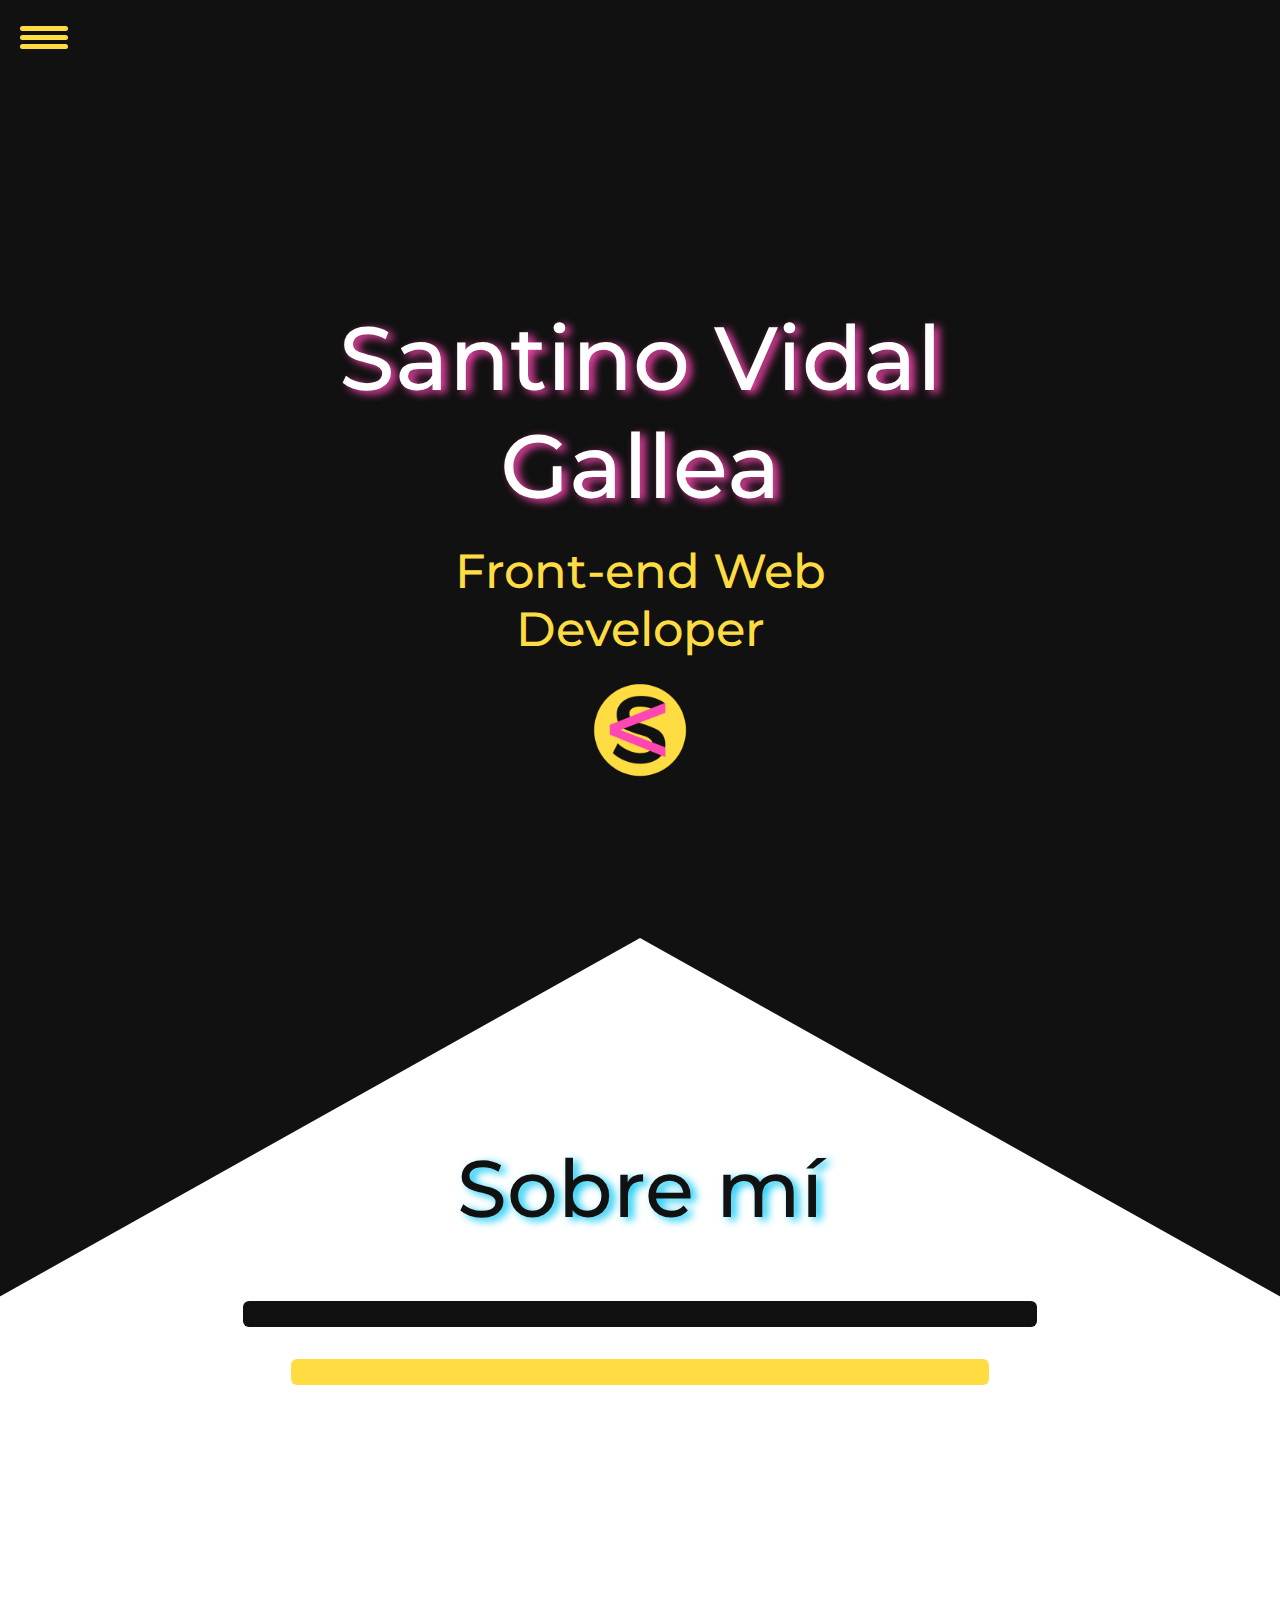
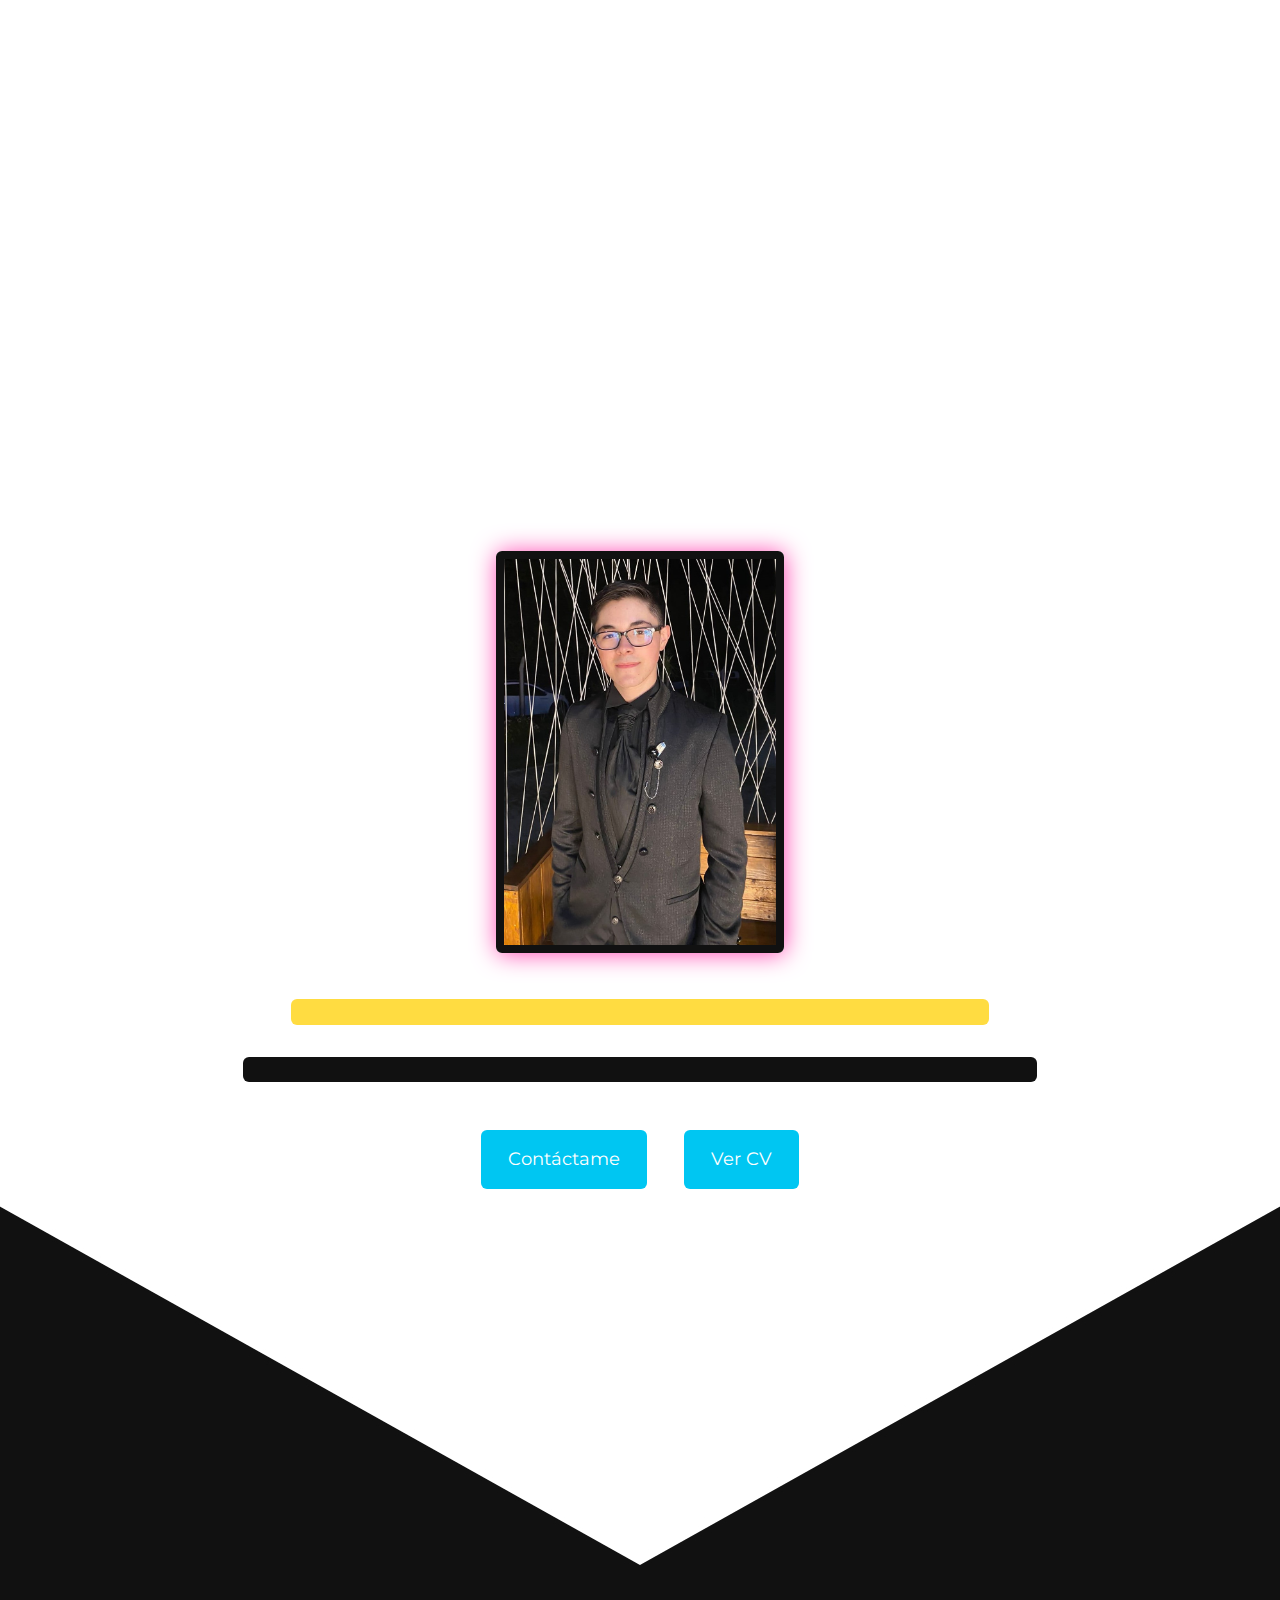
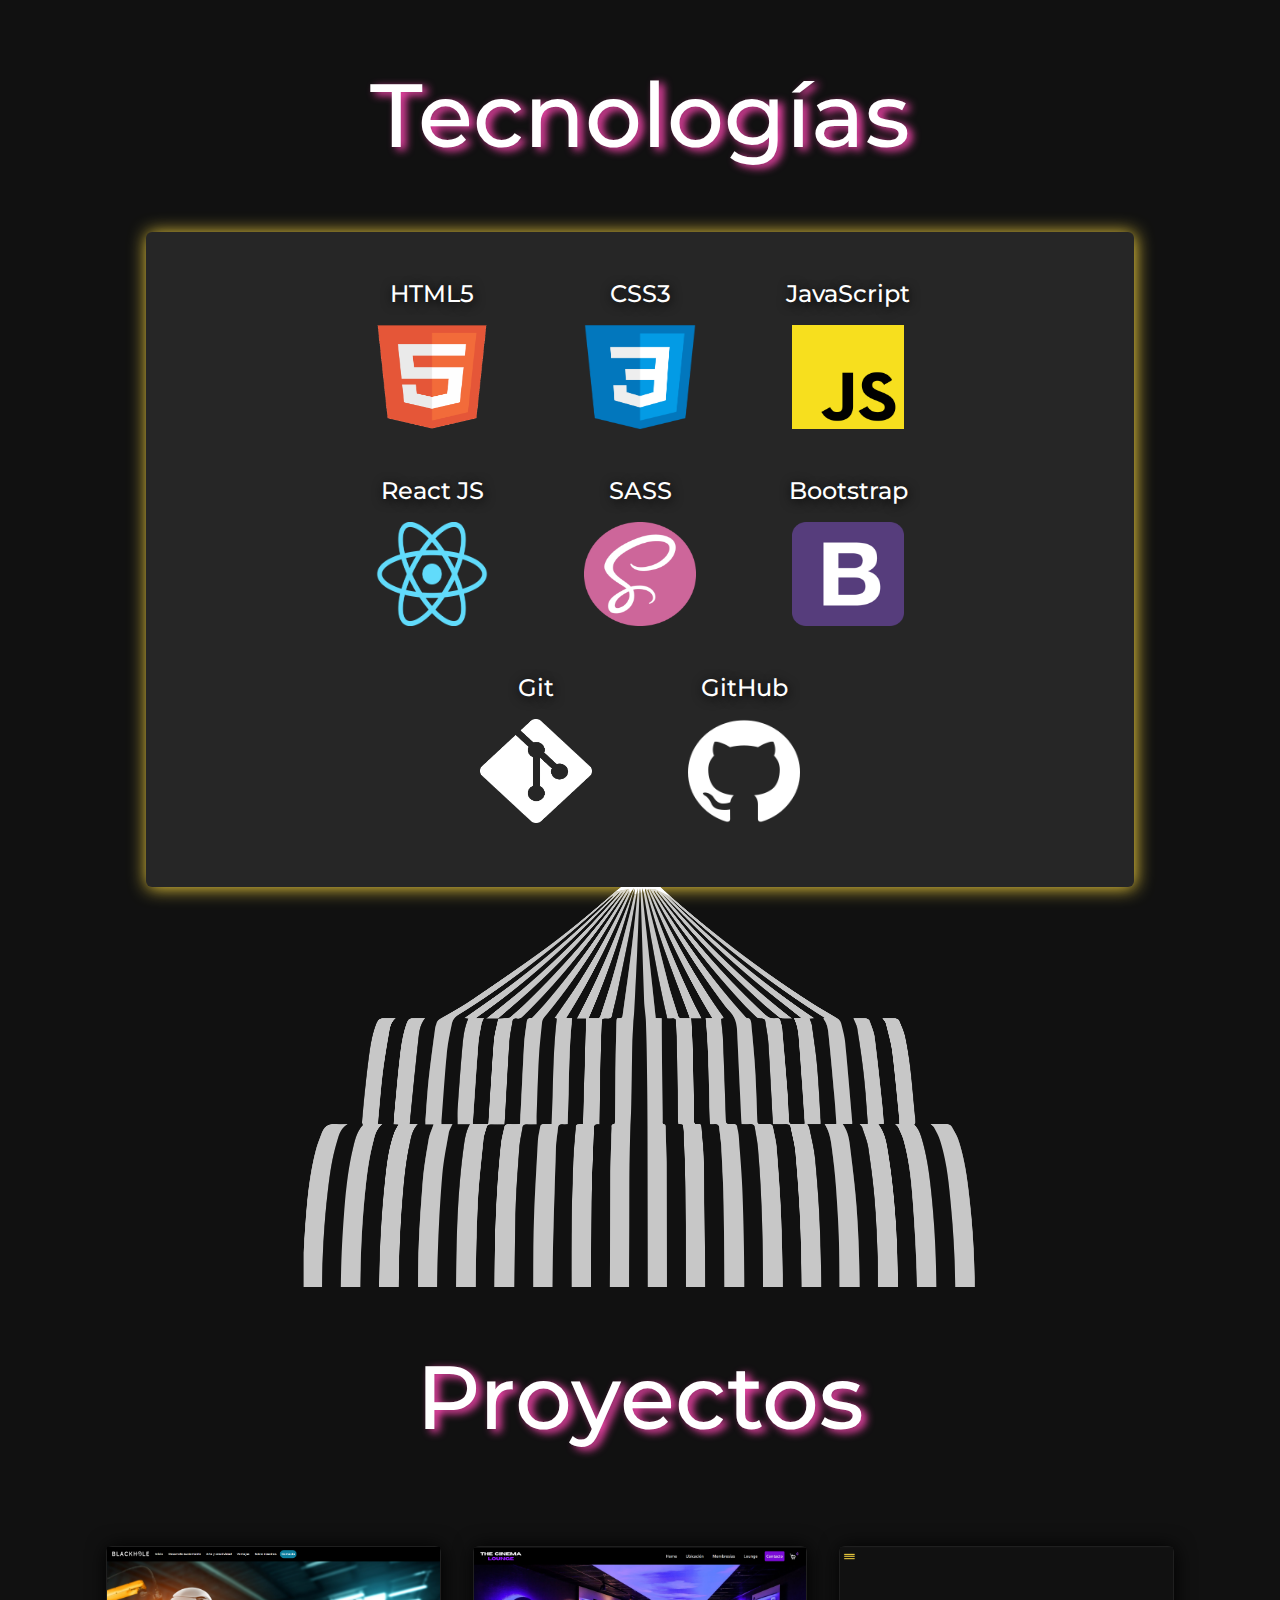
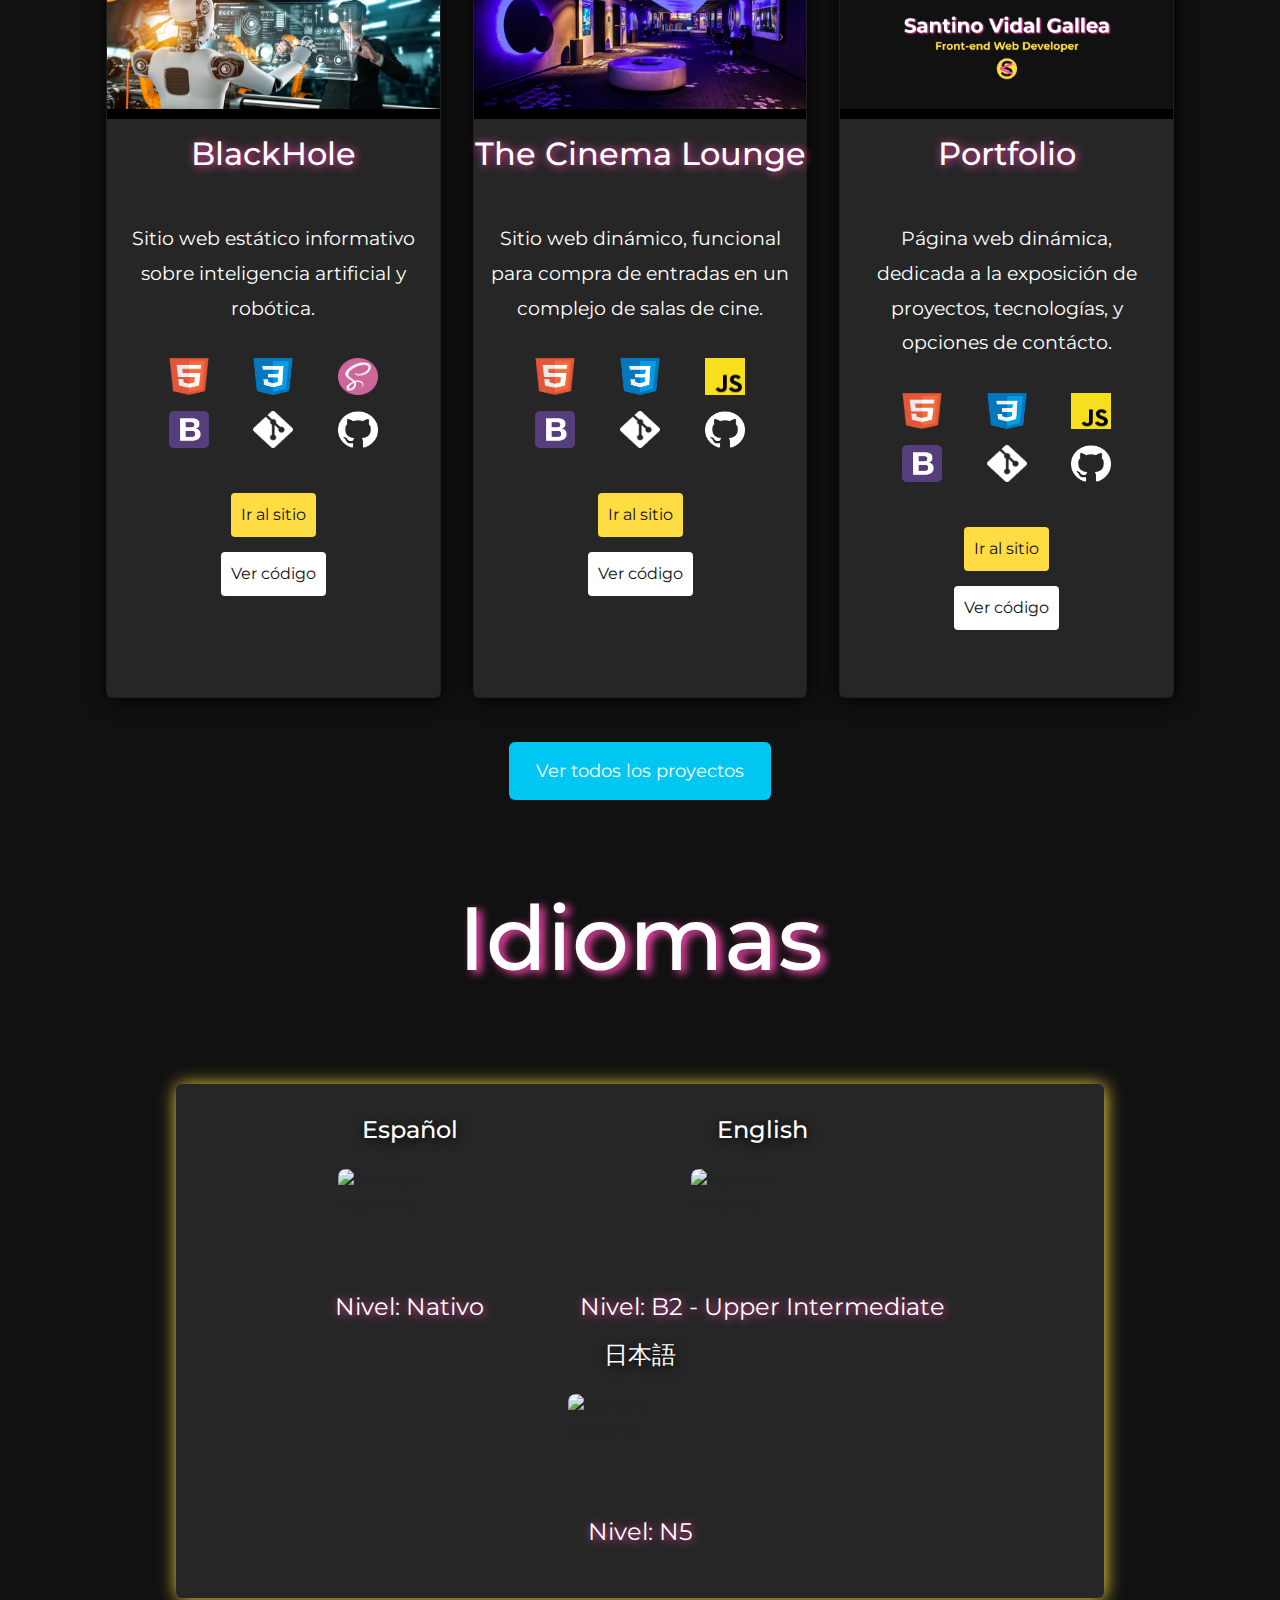
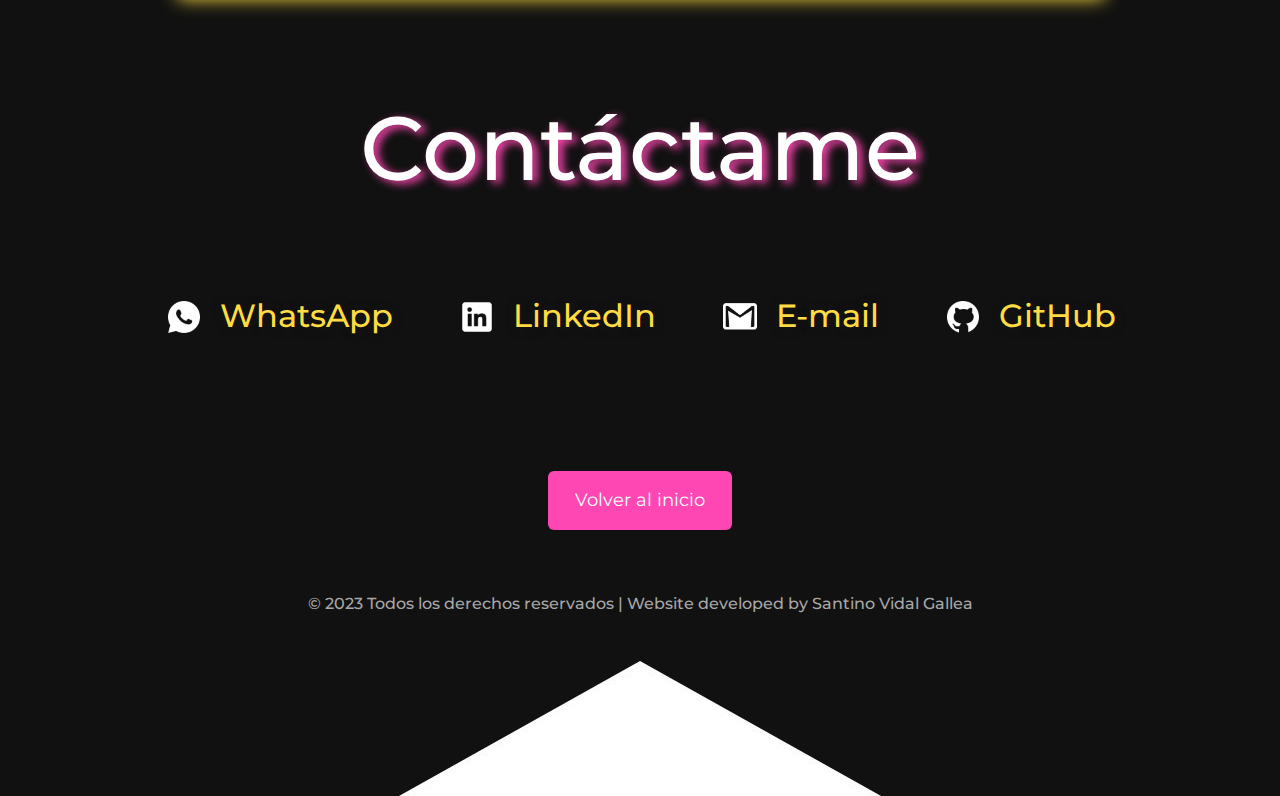
==== commit b664bb3e: "SEO" ====
--- a/index.html
+++ b/index.html
@@ -4,6 +4,14 @@
     <meta charset="UTF-8" />
     <meta http-equiv="X-UA-Compatible" content="IE=edge" />
     <meta name="viewport" content="width=device-width, initial-scale=1.0" />
+    <meta
+      name="keywords"
+      content="Portfolio, Front-end, Web, Developer, Desarrollo, Tecnologías, React, JavaScript, HTML"
+    />
+    <meta
+      name="description"
+      content="Portfolio personal dedicado a la exposición de proyectos y tecnologías."
+    />
 
     <!-- Favicon -->
     <link rel="shortcut icon" href="./img/svLogo.png" type="image/x-icon" />
--- a/style/style.css
+++ b/style/style.css
@@ -507,7 +507,7 @@
 
 .bandera img {
      height: 6rem;
-     border-radius: 5px;
+     border-radius: 0.5rem;
 }
 
 .idioma {
@@ -656,7 +656,7 @@
 
      .nav li a {
           color: #111111;
-          font-size: 1rem;
+          font-size: 0.8rem;
           text-decoration: none;
           transition: 0.4s;
           font-family: 'Montserrat', sans-serif;
@@ -714,7 +714,7 @@
 
      .nav li p {
           margin: 0rem;
-          font-size: 1rem;
+          font-size: 0.8rem;
           color: #fe47b2;
           transition: 0.4s;
      }
@@ -1069,14 +1069,14 @@
      /* Idiomas */
 
      #langLink {
-          margin-top: 1rem;
+          margin-top: 0rem;
           margin-bottom: 2rem;
      }
 
      .lang {
           background-color: #262626;
           padding-top: 2rem;
-          padding-bottom: 1rem;
+          padding-bottom: 0.5rem;
           margin-top: 3rem;
           margin-left: 2.7rem;
           margin-right: 2.7rem;
@@ -1094,7 +1094,7 @@
           color: white;
           text-shadow: #000000 1px 2px 11px;
           text-align: center;
-          margin-bottom: 1.5rem;
+          margin-bottom: 1rem;
           margin-top: 0rem;
           font-family: 'Montserrat', sans-serif;
      }
@@ -1108,7 +1108,7 @@
 
      .bandera img {
           height: 4rem;
-          border-radius: 5px;
+          border-radius: 0.5rem;
      }
 
      .idioma {
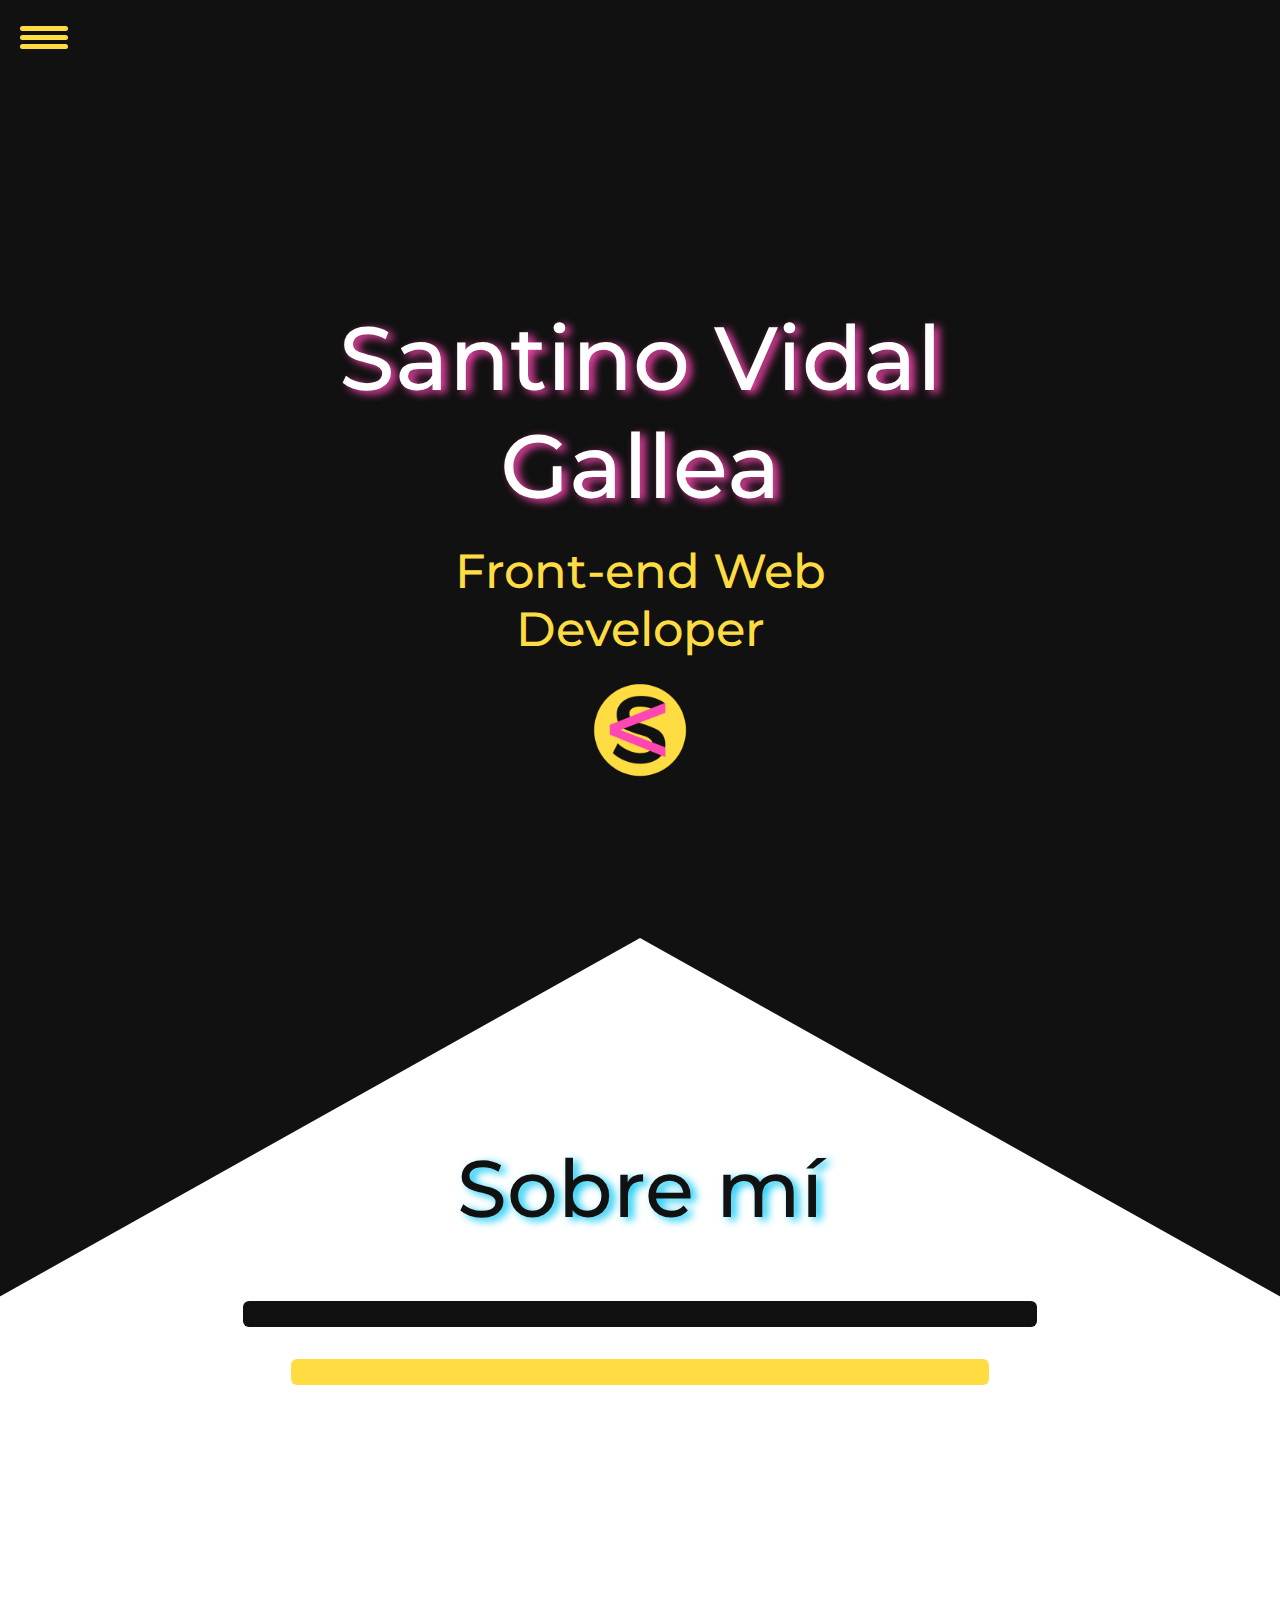
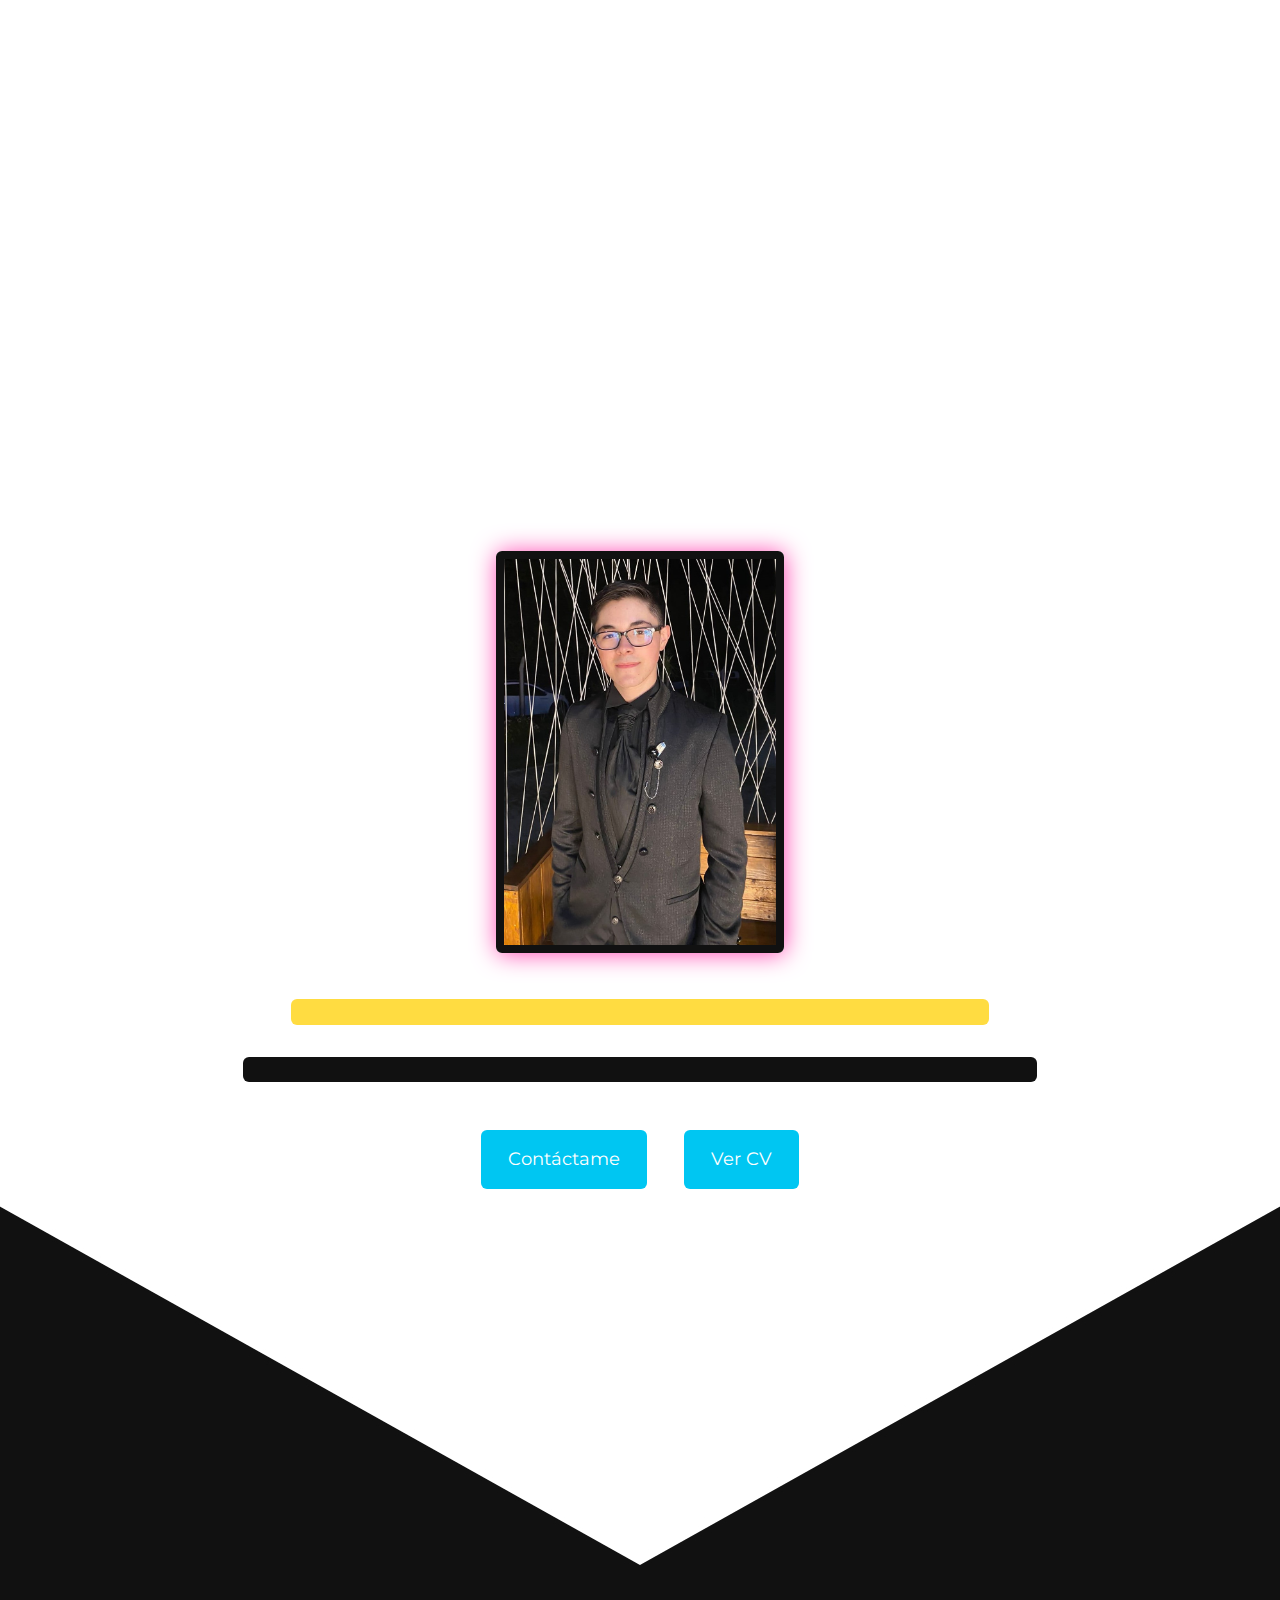
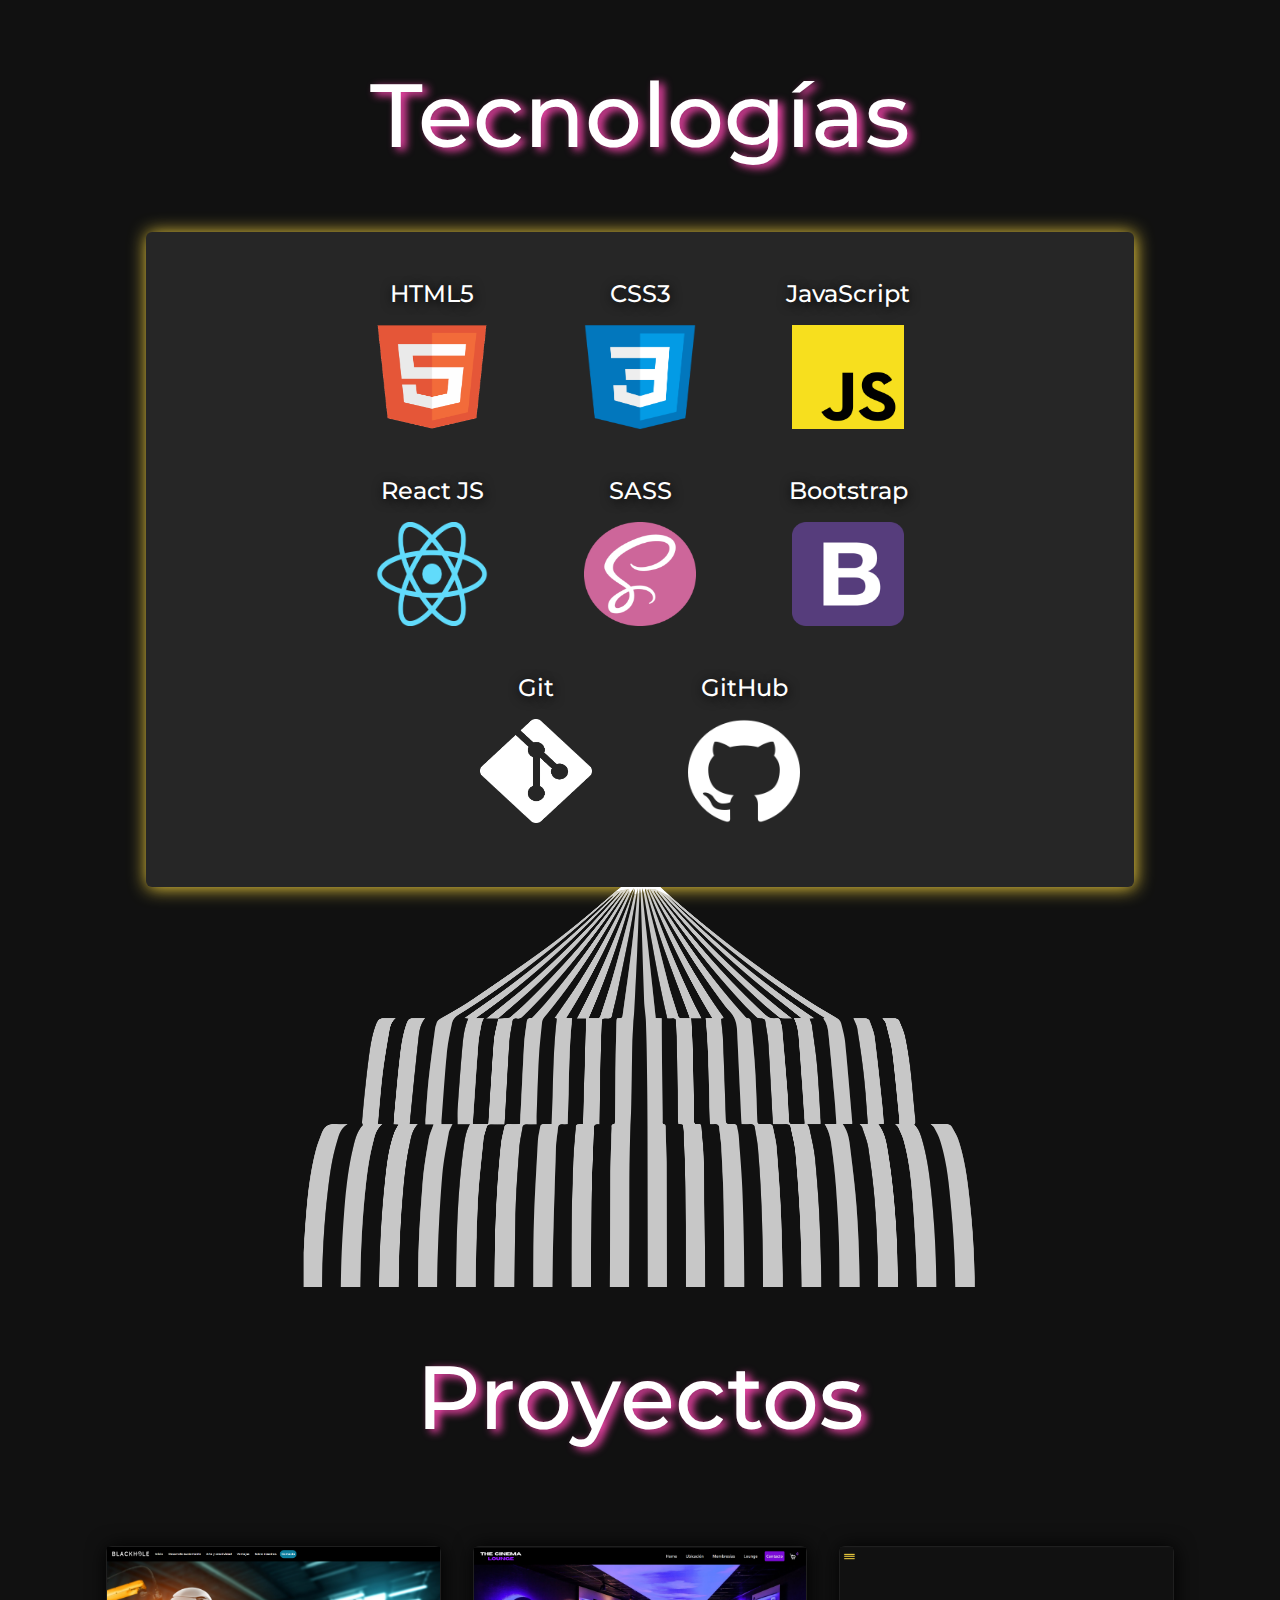
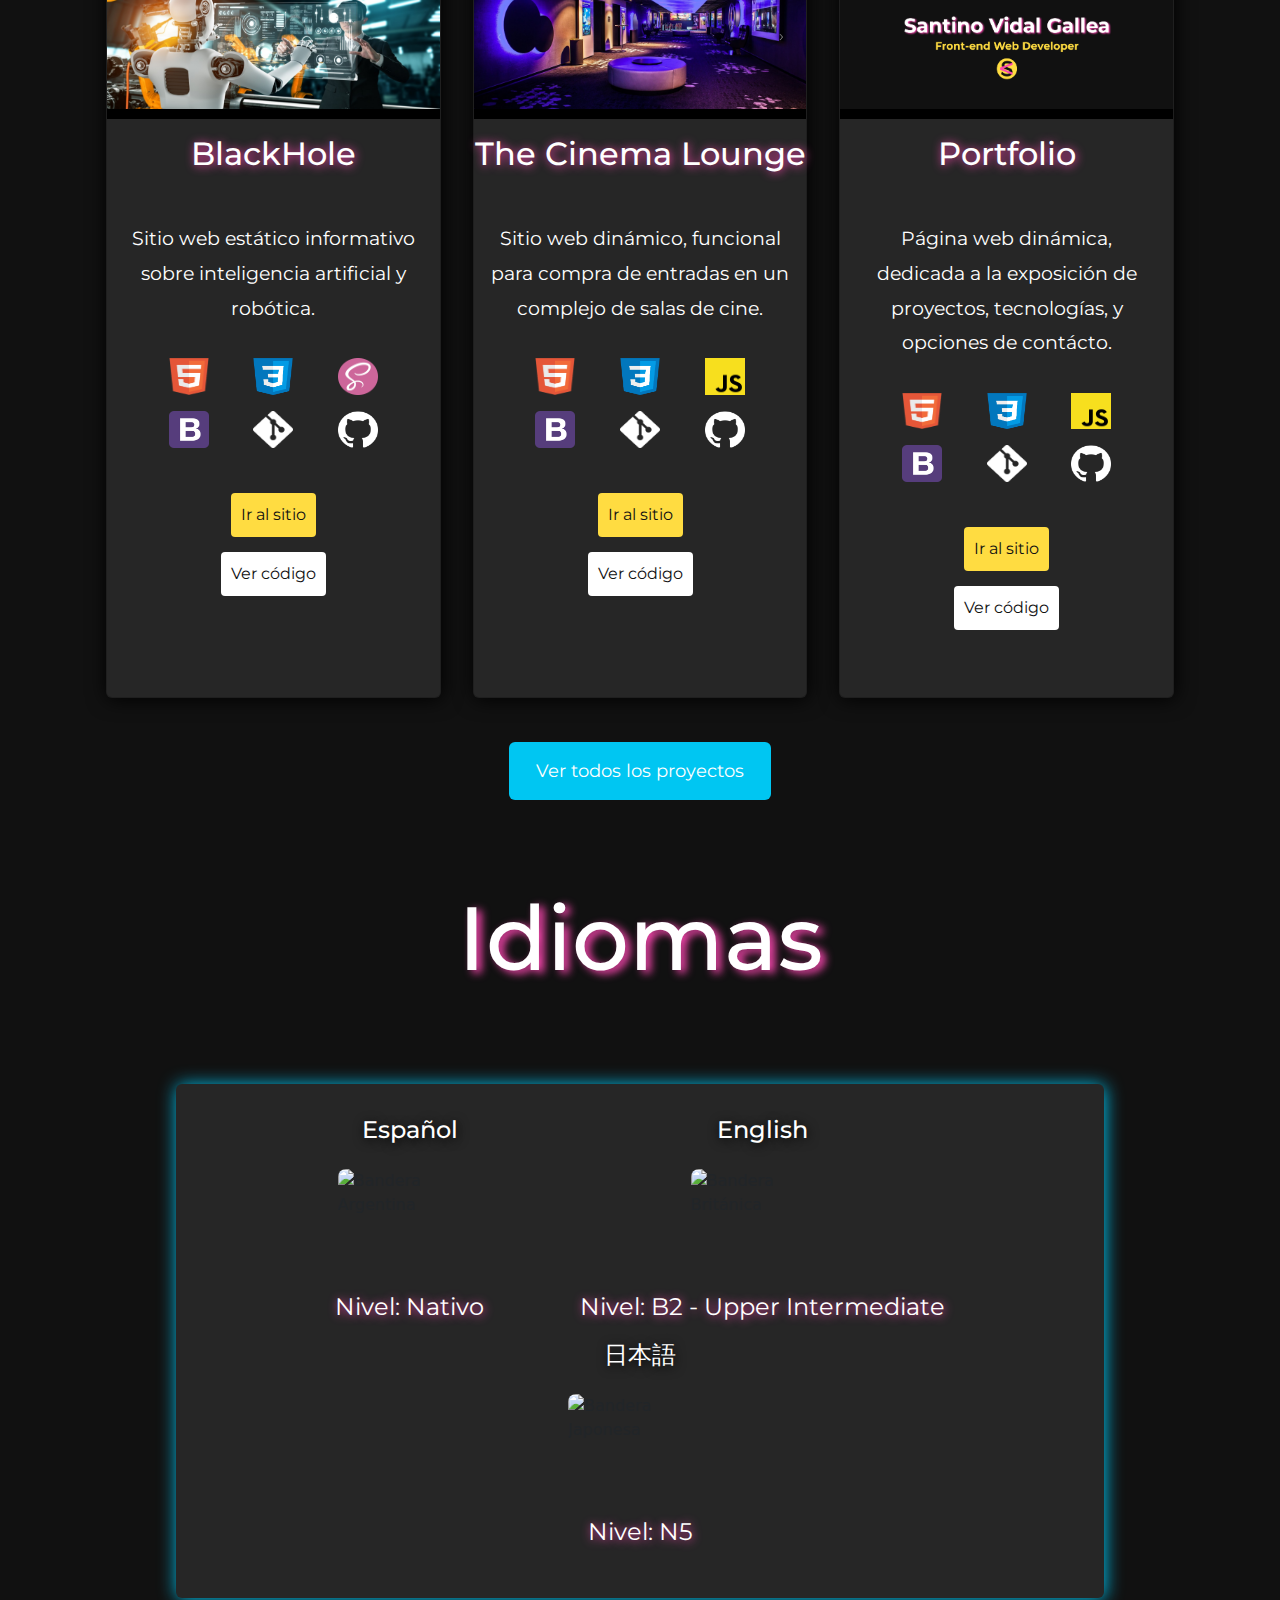
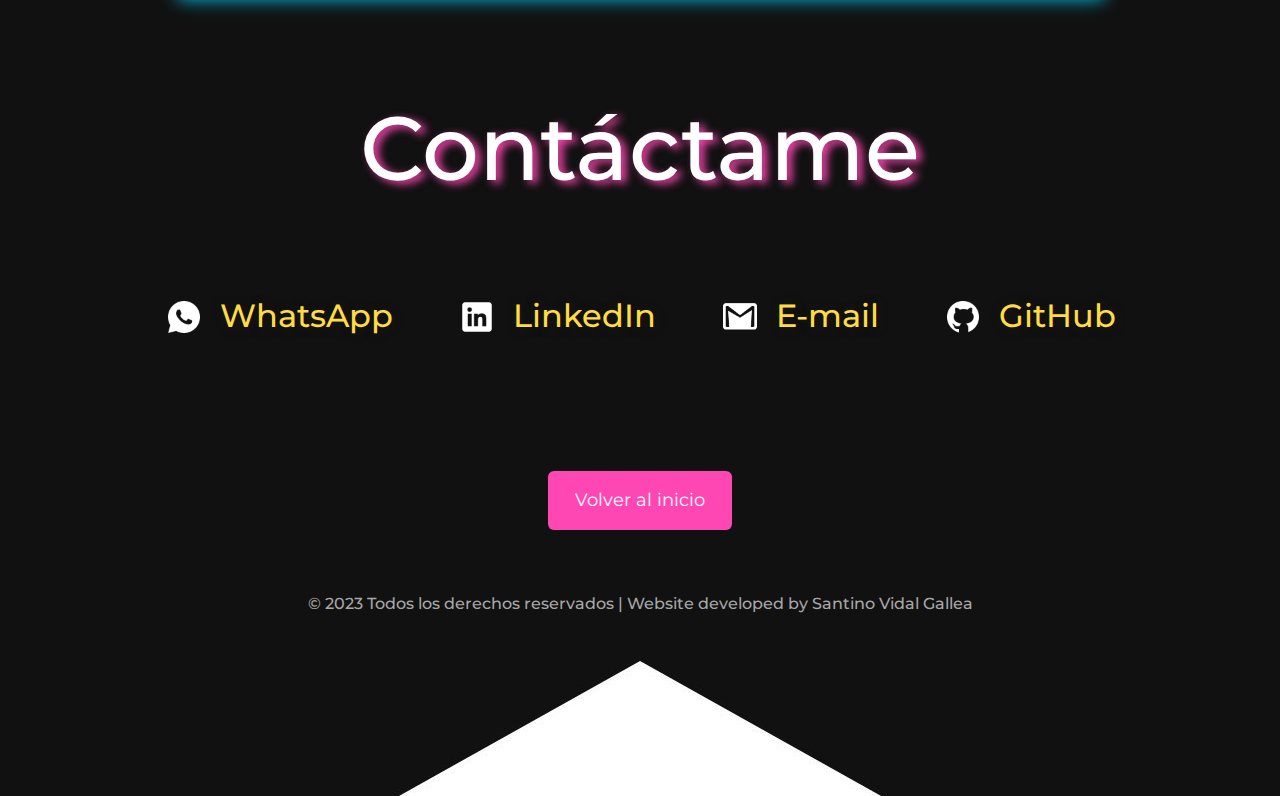
==== commit 9017b60c: "Cambio de color borde Idiomas" ====
--- a/index.html
+++ b/index.html
@@ -286,6 +286,8 @@
             <img
               src="https://res.cloudinary.com/dhghrffht/image/upload/v1688435452/images_uxd4pu.png"
               alt="Bandera Británica"
+              width="10px"
+              height="95px"
             />
           </div>
           <p>Nivel: B2 - Upper Intermediate</p>
--- a/style/style.css
+++ b/style/style.css
@@ -485,7 +485,7 @@
      flex-wrap: wrap;
      border: solid 0px #111111;
      border-radius: 6px;
-     box-shadow: #ffdc41 1px 1px 18px;
+     box-shadow: #00c6f2 1px 1px 18px;
 }
 
 .lang h4 {
@@ -506,7 +506,6 @@
 }
 
 .bandera img {
-     height: 6rem;
      border-radius: 0.5rem;
 }
 
@@ -1086,7 +1085,7 @@
           flex-wrap: wrap;
           border: solid 0px #111111;
           border-radius: 6px;
-          box-shadow: #ffdc41 1px 1px 18px;
+          box-shadow: #00c6f2 1px 1px 18px;
      }
 
      .lang h4 {
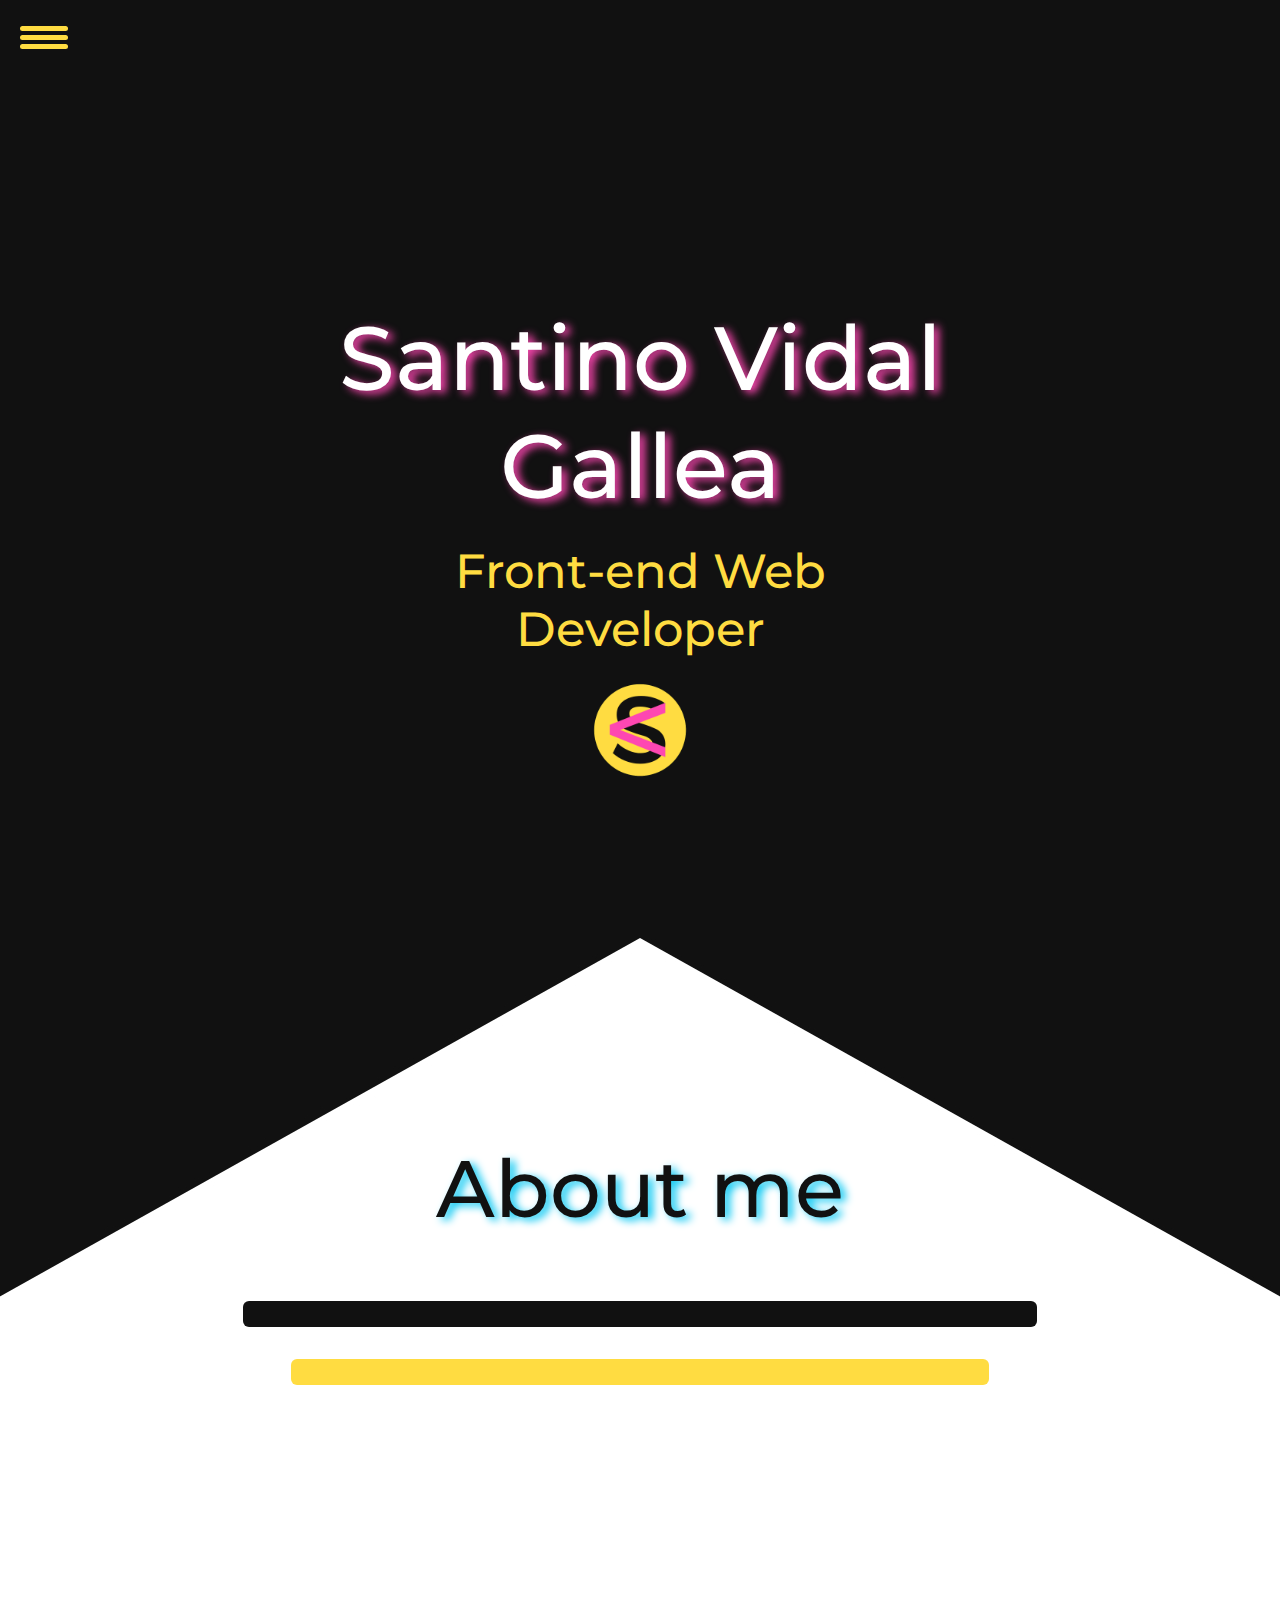
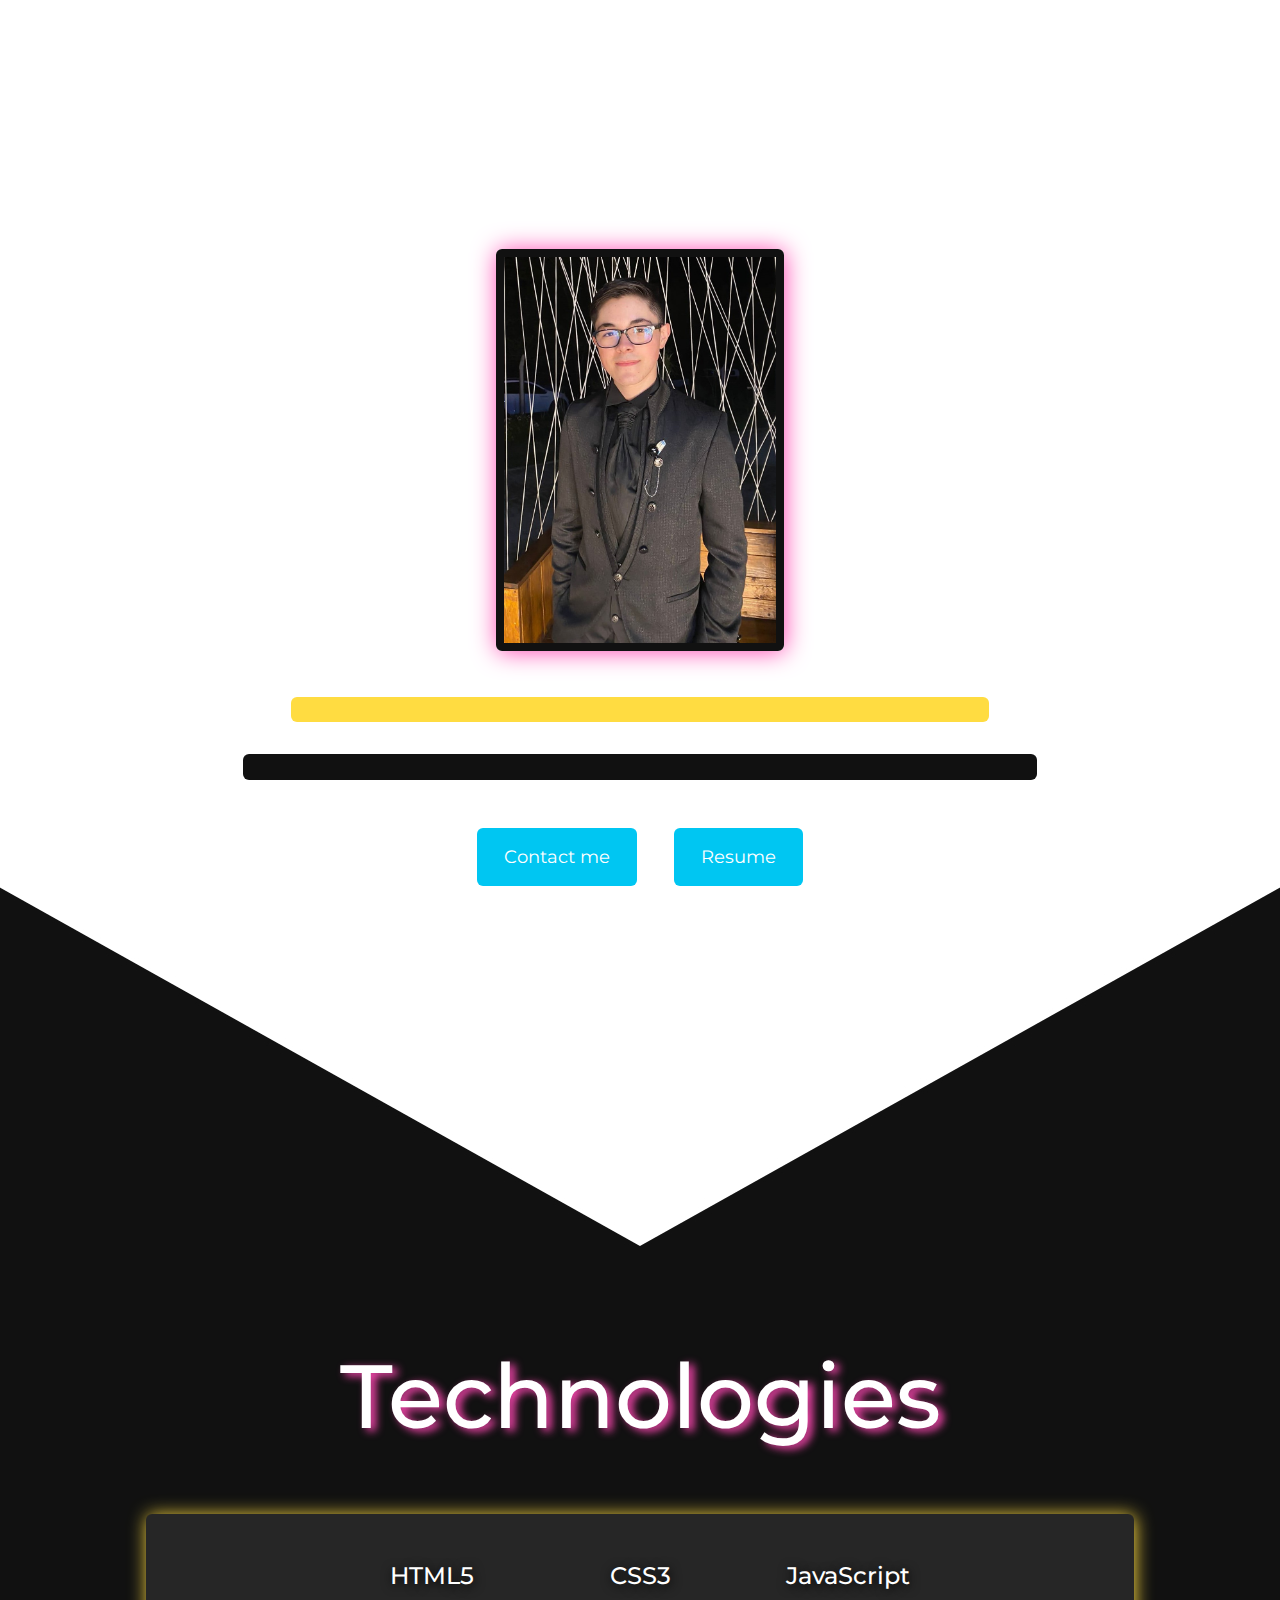
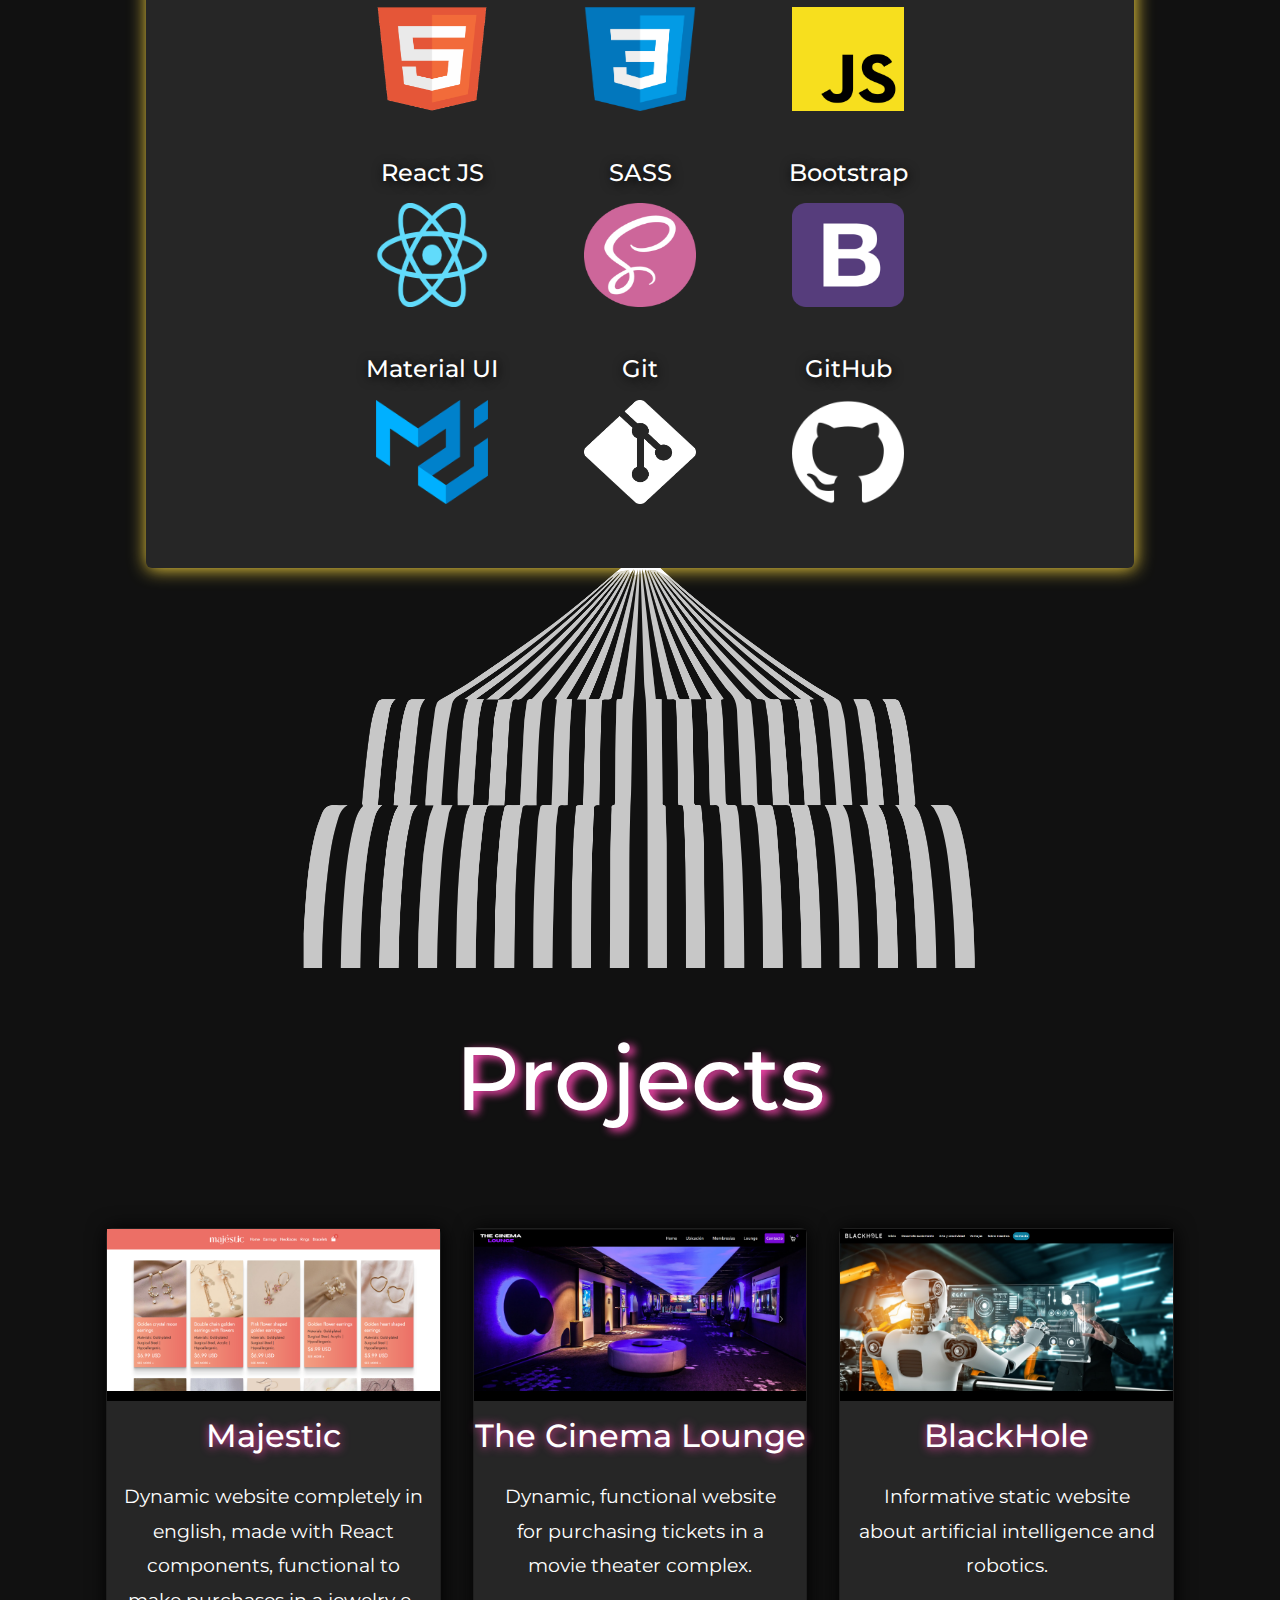
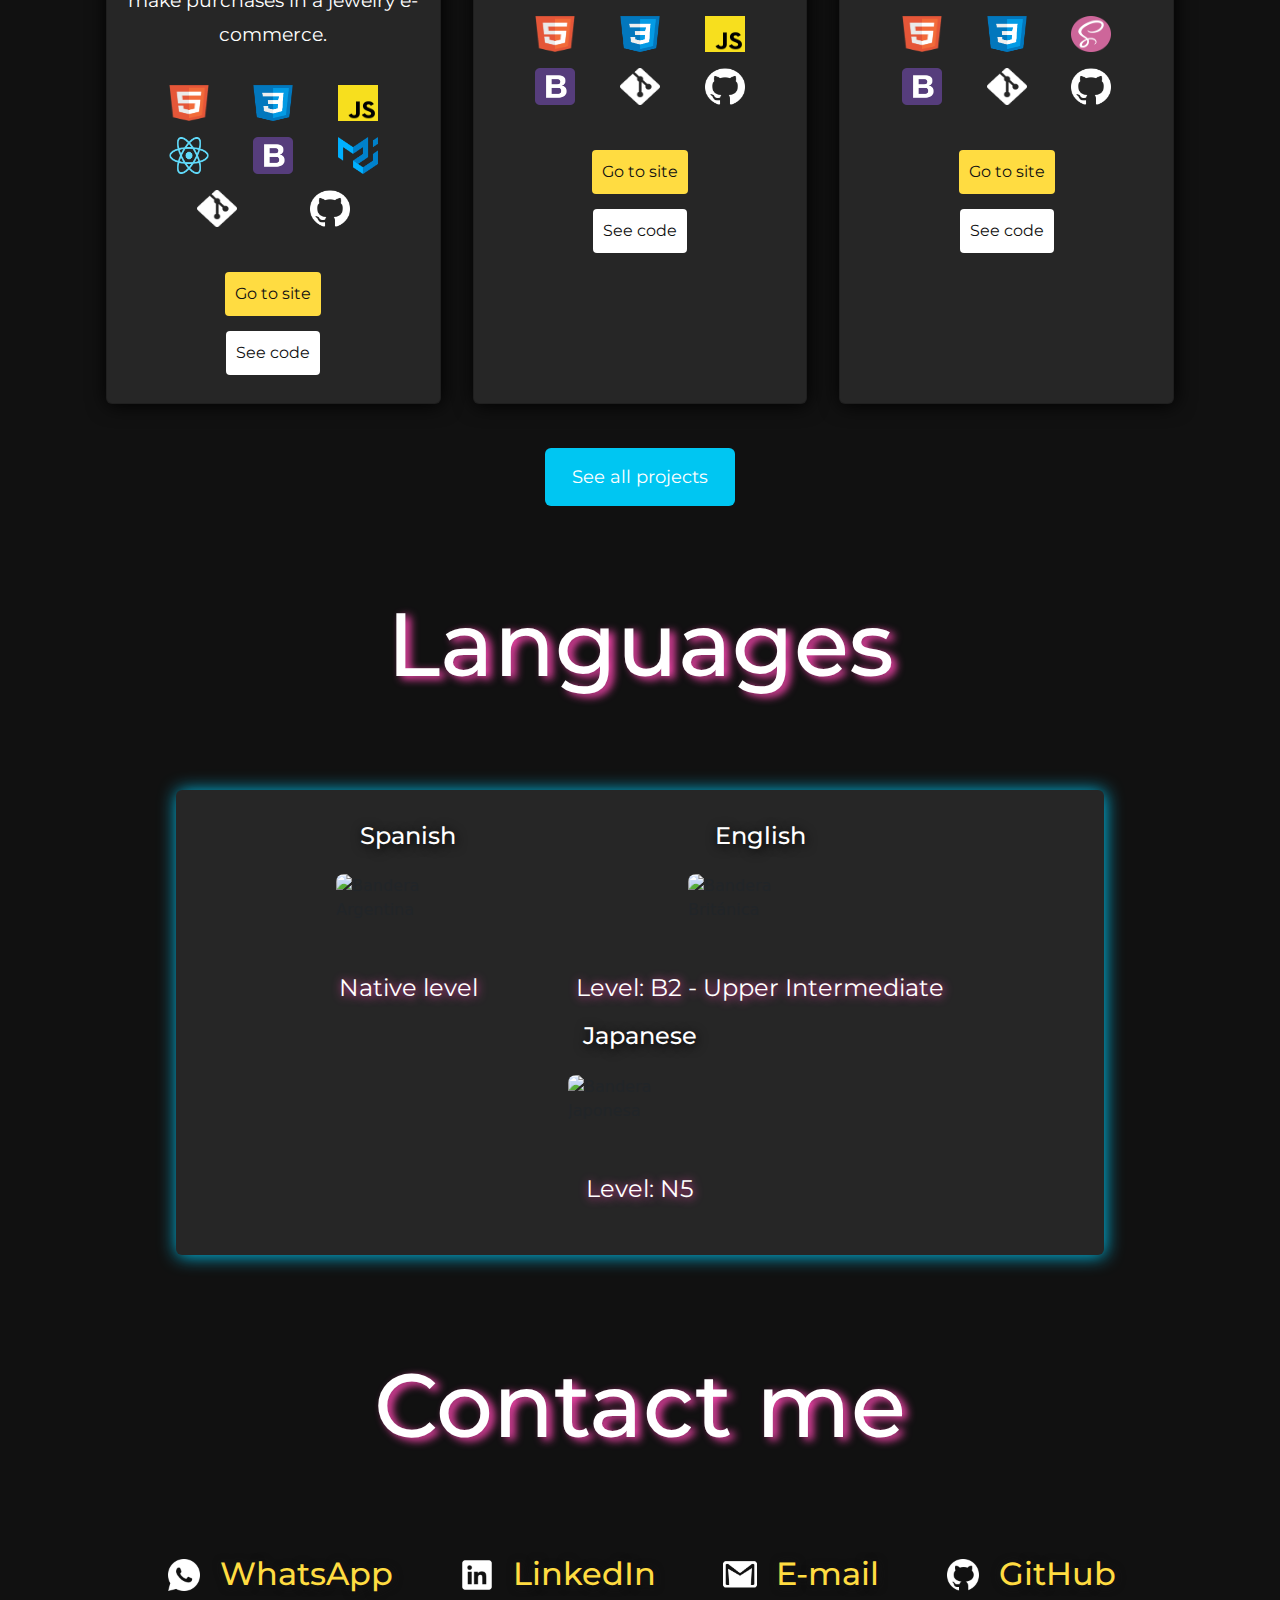
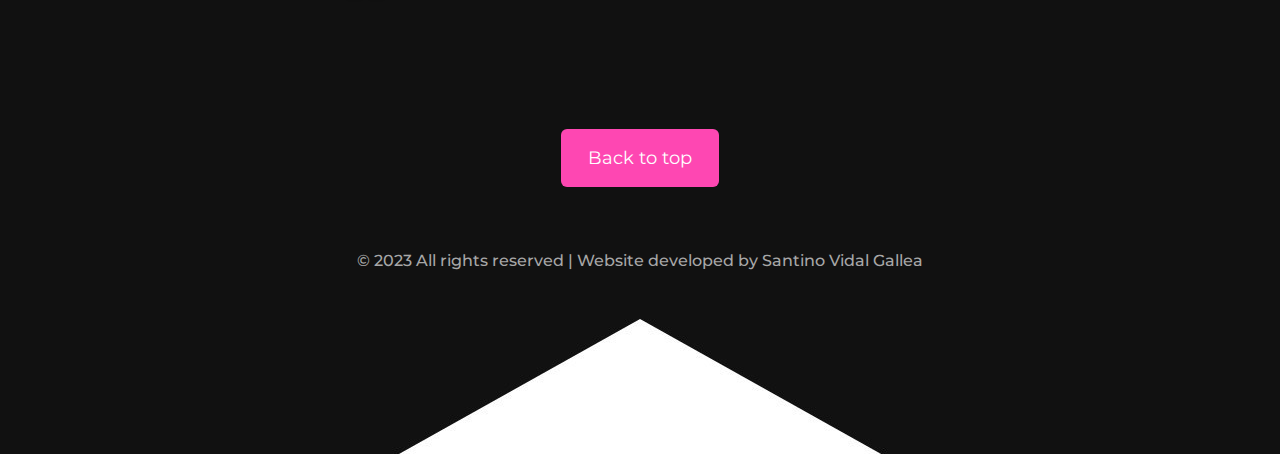
==== commit 0db9df75: "Actualización de idioma y proyectos" ====
--- a/index.html
+++ b/index.html
@@ -41,14 +41,14 @@
         </div>
         <nav class="nav" id="nav">
           <ul>
-            <li><a href="#">Inicio</a></li>
-            <li><a href="#aboutMeLink">Sobre mí</a></li>
-            <li><a href="#techLink">Tecnologías</a></li>
-            <li><a href="#proyectosLink">Proyectos</a></li>
-            <li><a href="#langLink">Idiomas</a></li>
+            <li><a href="#">Home</a></li>
+            <li><a href="#aboutMeLink">About me</a></li>
+            <li><a href="#techLink">Technologies</a></li>
+            <li><a href="#proyectosLink">Projects</a></li>
+            <li><a href="#langLink">Languages</a></li>
             <li>
               <a href="#contactLink">
-                <p>Contáctame</p>
+                <p style="margin-left: -1rem">Contact me</p>
               </a>
             </li>
           </ul>
@@ -73,23 +73,23 @@
       <div><img src="./img/slice.jpg" alt="slice" id="aboutMeLink" /></div>
 
       <div class="aboutMe">
-        <h3>Sobre mí</h3>
+        <h3>About me</h3>
 
         <div class="flag1"></div>
         <div class="flag2"></div>
 
-        <p data-aos="fade-up" data-aos-duration="800">
-          Mi nombre es Santino, nací en febrero del 2004, soy de Cosquín,
-          Córdoba, Argentina. Me apasiona desarrollar mi creatividad,
-          imaginación y conocimientos.
+        <p style="margin-top: 4rem" data-aos="fade-up" data-aos-duration="800">
+          My name is Santino, I was born in February 2004, I am from Cosquín,
+          Córdoba, Argentina. I am passionate about developing my creativity,
+          imagination and knowledge.
         </p>
 
         <p class="interFlag" data-aos="fade-up" data-aos-duration="800">
-          Tengo un muy buen desempeño en la resolución de problemas y desarrollo
-          de trabajos en equipo. Soy una persona responsable, siempre dispuesta
-          a dar lo mejor de mí, y desde mi rol poder aportar al cumplimiento de
-          goals establecidos. Me gusta estar atento a los detalles para asegurar
-          un trabajo preciso y de óptima calidad.
+          I have a very good performance in problem solving and development of
+          teamwork. I am a responsible person, always willing to give my best,
+          and from my role to be able to contribute to the fulfillment of
+          established goals. I like to pay attention to details to ensure
+          precise and high-quality work.
         </p>
         <div class="perfil">
           <img src="./img/perfil.jpg" alt="Santino Vidal Gallea" />
@@ -103,13 +103,13 @@
             href="https://www.linkedin.com/in/santino-vidal-gallea/"
             target="_blank"
             class="btn btn-primary"
-            >Contáctame</a
+            >Contact me</a
           >
           <a
             href="https://drive.google.com/file/d/1b5MKSQIRP-0lL0X7_b40puyJpjWVfy6h/view?usp=drive_link"
             target="_blank"
             class="btn btn-primary"
-            >Ver CV</a
+            >Resume</a
           >
         </div>
       </div>
@@ -117,7 +117,7 @@
       <div><img class="transformed" src="./img/slice.jpg" alt="slice" /></div>
 
       <div class="container tecnologias">
-        <h1 id="techLink">Tecnologías</h1>
+        <h1 id="techLink">Technologies</h1>
         <div class="logosTech">
           <div>
             <h4>HTML5</h4>
@@ -144,6 +144,10 @@
             <img src="./img/bootstrap.png" alt="Bootstrap" />
           </div>
           <div>
+            <h4>Material UI</h4>
+            <img src="./img/materialUI.png" alt="MaterialUI" />
+          </div>
+          <div>
             <h4>Git</h4>
             <img src="./img/git.png" alt="Git" />
           </div>
@@ -159,10 +163,74 @@
       </div>
 
       <div class="title-cards" id="proyectosLink">
-        <h1>Proyectos</h1>
+        <h1>Projects</h1>
       </div>
 
       <div class="container-card">
+        <div class="card">
+          <figure>
+            <img src="./img/majestic.png" />
+          </figure>
+          <div class="contenido-card">
+            <h4>Majestic</h4>
+            <p>
+              Dynamic website completely in english, made with React components,
+              functional to make purchases in a jewelry e-commerce.
+            </p>
+            <div class="row miniIcons">
+              <img src="../img/html.png" alt="html" />
+              <img src="../img/css.png" alt="css" />
+              <img src="../img/js.jpg" alt="JS" />
+              <img src="../img/react.png" alt="React JS" />
+              <img src="../img/bootstrap.png" alt="bootstrap" />
+              <img src="../img/materialUI.png" alt="MaterialUI" />
+              <img src="../img/git.png" alt="git" />
+              <img src="../img/github.png" alt="github" />
+            </div>
+            <a href="https://majestic-ecommerce.vercel.app" target="_blank"
+              >Go to site</a
+            >
+            <div class="codigo">
+              <a
+                href="https://github.com/SantinoVidal/Ecommerce-react"
+                target="_blank"
+                >See code</a
+              >
+            </div>
+          </div>
+        </div>
+
+        <div class="card">
+          <figure>
+            <img src="./img/TCL.png" />
+          </figure>
+          <div class="contenido-card">
+            <h4>The Cinema Lounge</h4>
+            <p>
+              Dynamic, functional website for purchasing tickets in a movie
+              theater complex.
+            </p>
+            <div class="row miniIcons">
+              <img src="./img/html.png" alt="html" />
+              <img src="./img/css.png" alt="css" />
+              <img src="./img/js.jpg" alt="JavaScript" />
+              <img src="./img/bootstrap.png" alt="bootstrap" />
+              <img src="./img/git.png" alt="git" />
+              <img src="./img/github.png" alt="github" />
+            </div>
+            <a href="https://the-cinema-lounge.netlify.app" target="_blank"
+              >Go to site</a
+            >
+            <div class="codigo">
+              <a
+                href="https://github.com/SantinoVidal/CinemaLounge"
+                target="_blank"
+                >See code</a
+              >
+            </div>
+          </div>
+        </div>
+
         <div class="card">
           <figure>
             <img src="./img/blackhole.png" />
@@ -170,8 +238,8 @@
           <div class="contenido-card">
             <h4>BlackHole</h4>
             <p>
-              Sitio web estático informativo sobre inteligencia artificial y
-              robótica.
+              Informative static website about artificial intelligence and
+              robotics.
             </p>
             <div class="row miniIcons">
               <img src="./img/html.png" alt="html" />
@@ -184,100 +252,39 @@
             <a
               href="https://blackhole-ia.netlify.app/index.html"
               target="_blank"
-              >Ir al sitio</a
+              >Go to site</a
             >
             <div class="codigo">
               <a
                 href="https://github.com/SantinoVidal/BlackHole"
                 target="_blank"
-                >Ver código</a
+                >See code</a
               >
             </div>
           </div>
         </div>
-
-        <div class="card">
-          <figure>
-            <img src="./img/TCL.png" />
-          </figure>
-          <div class="contenido-card">
-            <h4>The Cinema Lounge</h4>
-            <p>
-              Sitio web dinámico, funcional para compra de entradas en un
-              complejo de salas de cine.
-            </p>
-            <div class="row miniIcons">
-              <img src="./img/html.png" alt="html" />
-              <img src="./img/css.png" alt="css" />
-              <img src="./img/js.jpg" alt="JavaScript" />
-              <img src="./img/bootstrap.png" alt="bootstrap" />
-              <img src="./img/git.png" alt="git" />
-              <img src="./img/github.png" alt="github" />
-            </div>
-            <a href="https://the-cinema-lounge.netlify.app" target="_blank"
-              >Ir al sitio</a
-            >
-            <div class="codigo">
-              <a
-                href="https://github.com/SantinoVidal/CinemaLounge"
-                target="_blank"
-                >Ver código</a
-              >
-            </div>
-          </div>
-        </div>
-
-        <div class="card">
-          <figure>
-            <img src="./img/portfolio.png" />
-          </figure>
-          <div class="contenido-card">
-            <h4>Portfolio</h4>
-            <p>
-              Página web dinámica, dedicada a la exposición de proyectos,
-              tecnologías, y opciones de contácto.
-            </p>
-            <div class="row miniIcons">
-              <img src="./img/html.png" alt="html" />
-              <img src="./img/css.png" alt="css" />
-              <img src="./img/js.jpg" alt="JS" />
-              <img src="./img/bootstrap.png" alt="bootstrap" />
-              <img src="./img/git.png" alt="git" />
-              <img src="./img/github.png" alt="github" />
-            </div>
-            <a href="https://santinovidal-portfolio.netlify.app" target="_blank"
-              >Ir al sitio</a
-            >
-            <div class="codigo">
-              <a
-                href="https://github.com/SantinoVidal/Portfolio"
-                target="_blank"
-                >Ver código</a
-              >
-            </div>
-          </div>
-        </div>
-      </div>
+      </div>
+
       <div class="todos">
-        <a href="./sections/proyectos.html" class="btn btn-primary"
-          >Ver todos los proyectos</a
+        <a href="./sections/projects.html" class="btn btn-primary"
+          >See all projects</a
         >
       </div>
 
       <div class="title-cards" id="langLink">
-        <h1>Idiomas</h1>
+        <h1>Languages</h1>
       </div>
 
       <div class="lang">
         <div class="idioma">
-          <h4>Español</h4>
+          <h4>Spanish</h4>
           <div class="bandera">
             <img
               src="https://res.cloudinary.com/dhghrffht/image/upload/v1688433493/Flag_of_Argentina__281816_29_y0mk9a.svg"
               alt="Bandera Argentina"
             />
           </div>
-          <p>Nivel: Nativo</p>
+          <p>Native level</p>
         </div>
 
         <div class="idioma">
@@ -290,23 +297,23 @@
               height="95px"
             />
           </div>
-          <p>Nivel: B2 - Upper Intermediate</p>
+          <p>Level: B2 - Upper Intermediate</p>
         </div>
 
         <div class="idioma">
-          <h4>日本語</h4>
+          <h4>Japanese</h4>
           <div class="bandera">
             <img
               src="https://res.cloudinary.com/dhghrffht/image/upload/v1688433545/800px-Flag_of_Japan.svg_g8qwjf.png"
               alt="Bandera Japonesa"
             />
           </div>
-          <p>Nivel: N5</p>
+          <p>Level: N5</p>
         </div>
       </div>
 
       <div class="container contacto" id="contactLink">
-        <h1>Contáctame</h1>
+        <h1>Contact me</h1>
         <div class="wsp">
           <img src="./img/wsp.png" alt="Whatsapp contact" />
           <a
@@ -339,11 +346,10 @@
 
     <footer>
       <div class="botonContacto">
-        <a href="#" class="btn btn-danger">Volver al inicio</a>
+        <a href="#" class="btn btn-danger">Back to top</a>
       </div>
       <h5>
-        © 2023 Todos los derechos reservados | Website developed by Santino
-        Vidal Gallea
+        © 2023 All rights reserved | Website developed by Santino Vidal Gallea
       </h5>
       <div>
         <img src="./img/slice2.jpg" alt="slice" />
--- a/style/style.css
+++ b/style/style.css
@@ -219,9 +219,9 @@
 }
 
 p {
-     margin-top: 4rem;
+     margin-top: 2.5rem;
      margin-bottom: -2rem;
-     font-size: 1.9rem;
+     font-size: 1.4rem;
      color: #111111;
      text-align: center;
      font-family: 'Montserrat', sans-serif;
@@ -274,6 +274,7 @@
 }
 
 .transformed {
+     margin-top: -1rem;
      transform: rotate(180deg);
 }
 
@@ -382,7 +383,7 @@
 
 .card {
      width: 100%;
-     height: 47rem;
+     height: 48.5rem;
      margin: 20px;
      margin-left: 1rem;
      margin-right: 1rem;
@@ -651,6 +652,7 @@
      .nav li {
           list-style: none;
           padding: 12px 0;
+          margin-bottom: -0.5rem;
      }
 
      .nav li a {
@@ -707,7 +709,7 @@
 
      .change-bg {
           width: 360px;
-          height: 600px;
+          height: 530px;
           transform: translate(-60%, -30%);
      }
 
@@ -716,6 +718,7 @@
           font-size: 0.8rem;
           color: #fe47b2;
           transition: 0.4s;
+          margin-top: 0rem;
      }
 
      .nav li p:hover {
@@ -805,7 +808,7 @@
           margin-left: 3rem;
           margin-right: 3rem;
           margin-top: 1rem;
-          margin-bottom: -1rem;
+          margin-bottom: -2rem;
           background-color: #ffdc41;
           border-radius: 6px;
      }
@@ -866,6 +869,7 @@
      }
 
      .transformed {
+          margin-top: -0.1rem;
           transform: rotate(180deg);
      }
 
@@ -981,7 +985,7 @@
 
      .card {
           width: 17.8rem;
-          height: 36.5rem;
+          height: 40.5rem;
           margin-top: 1.3rem;
           border-radius: 6px;
           background-color: #262626;
